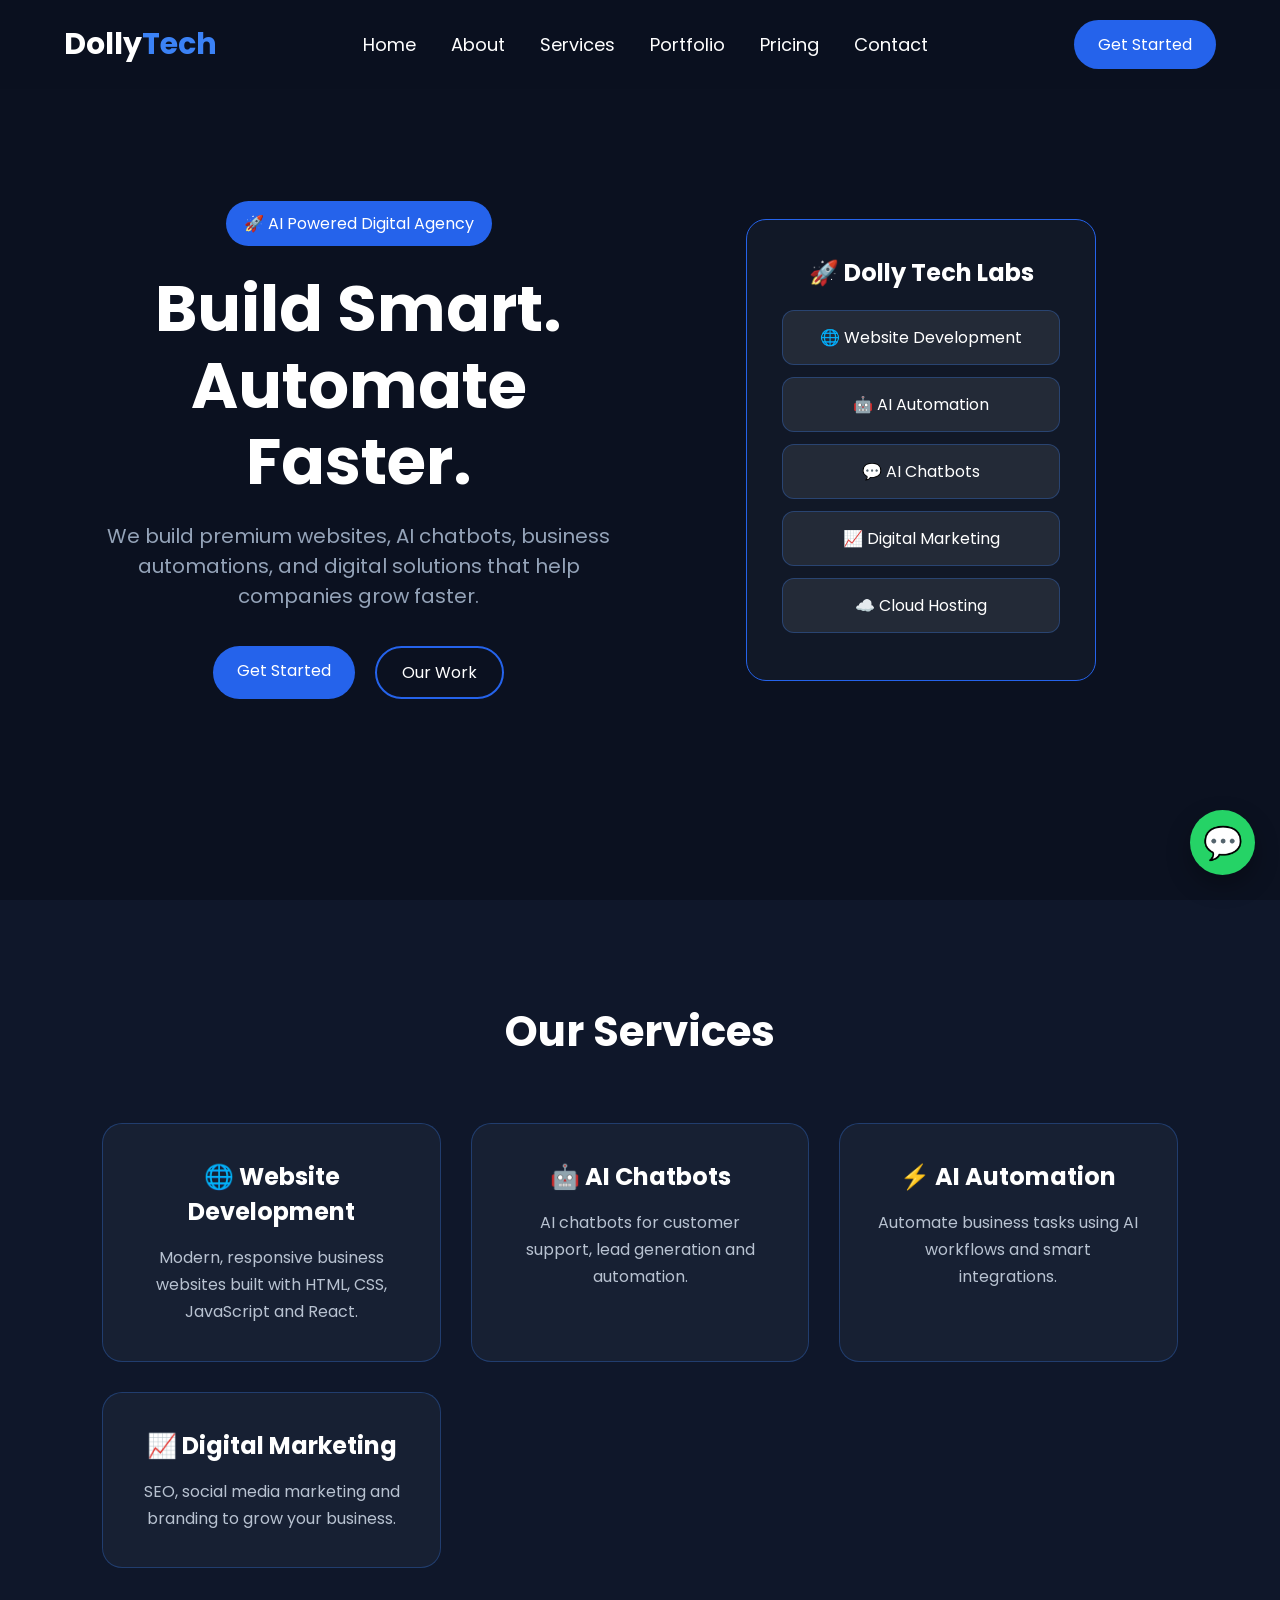
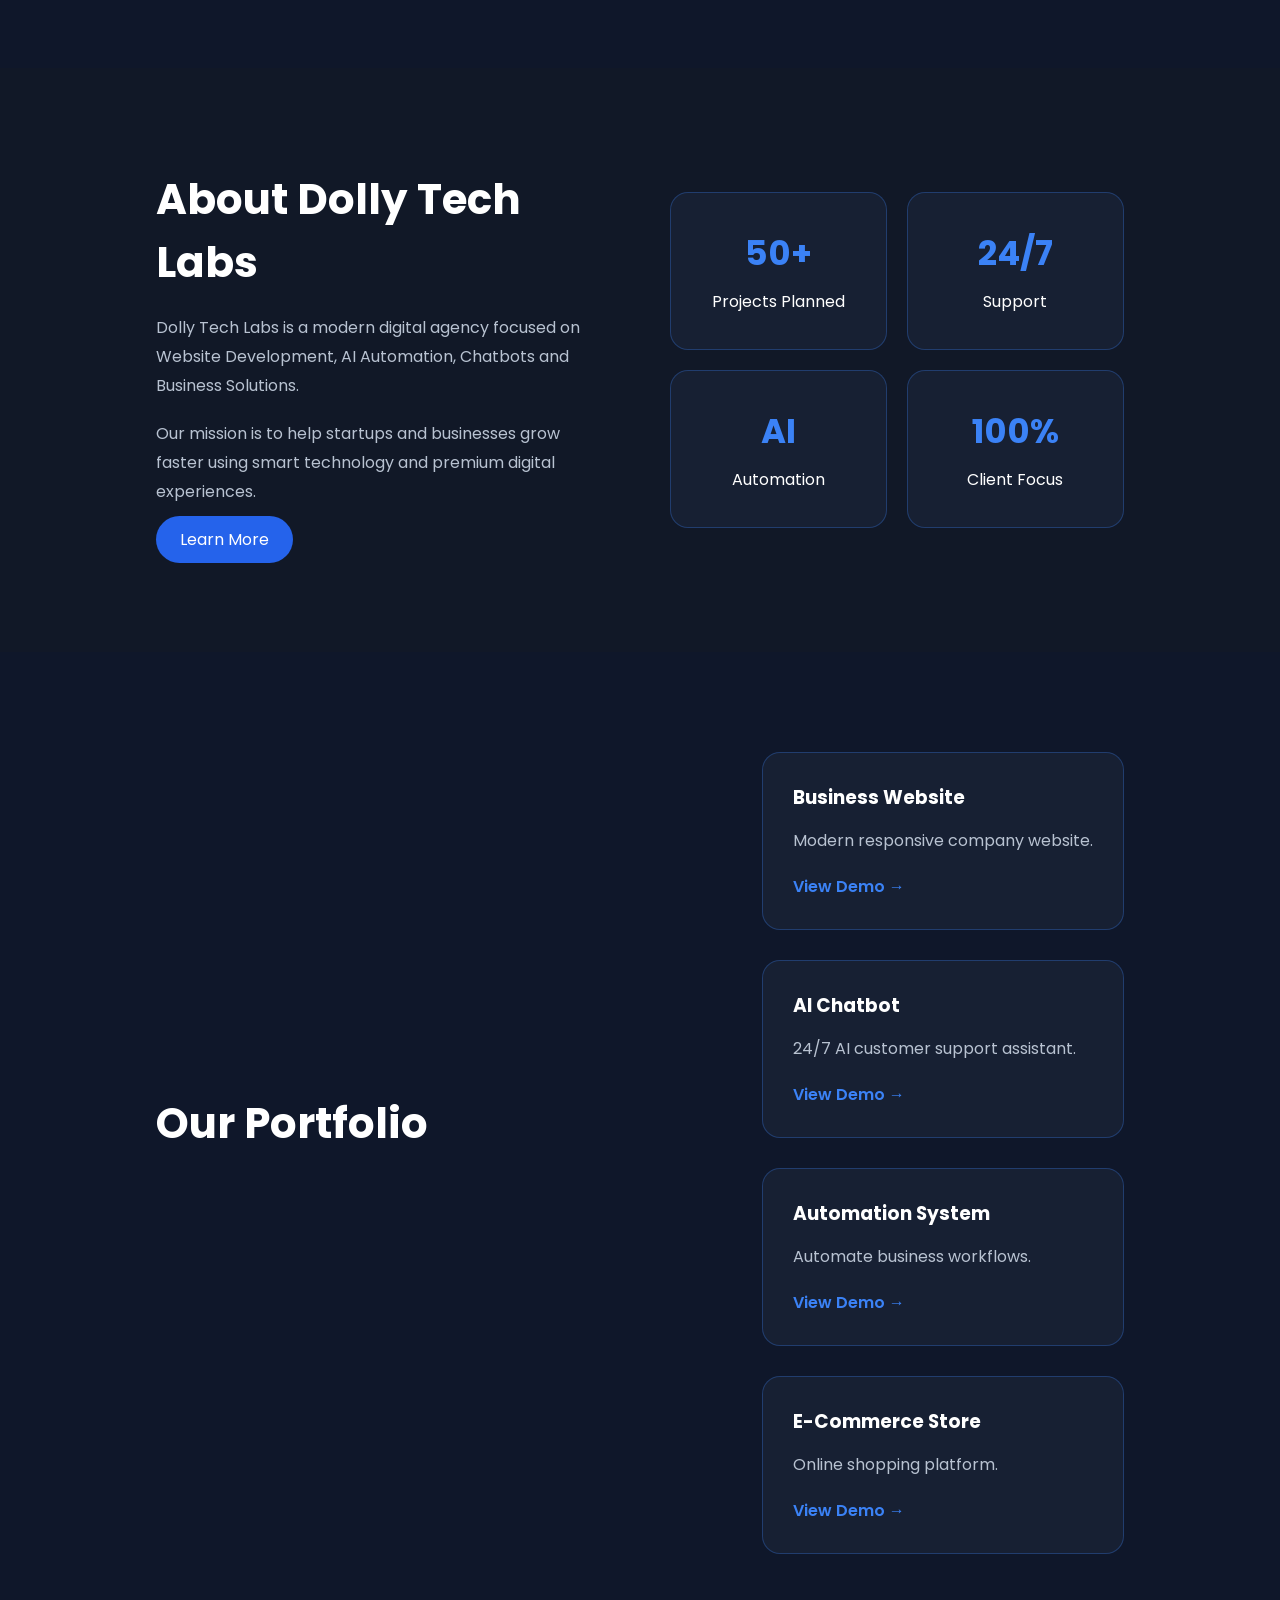
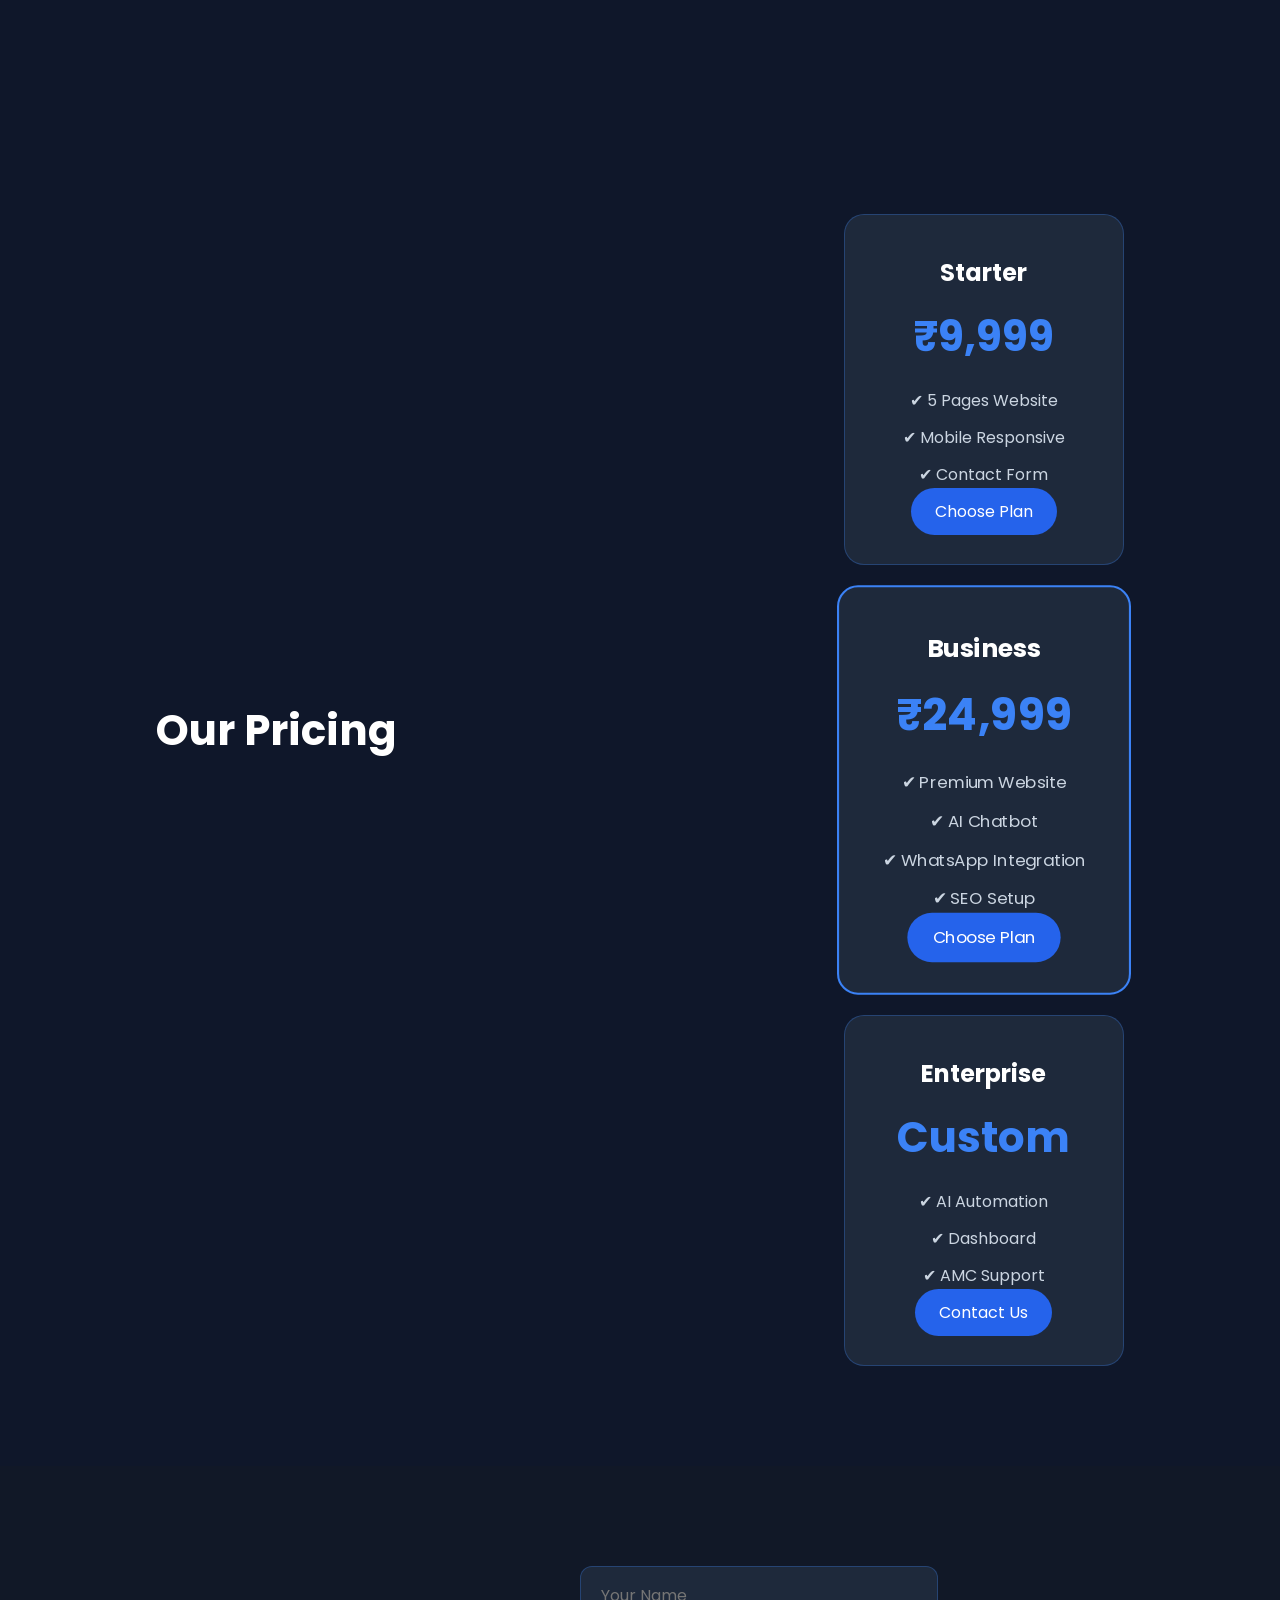
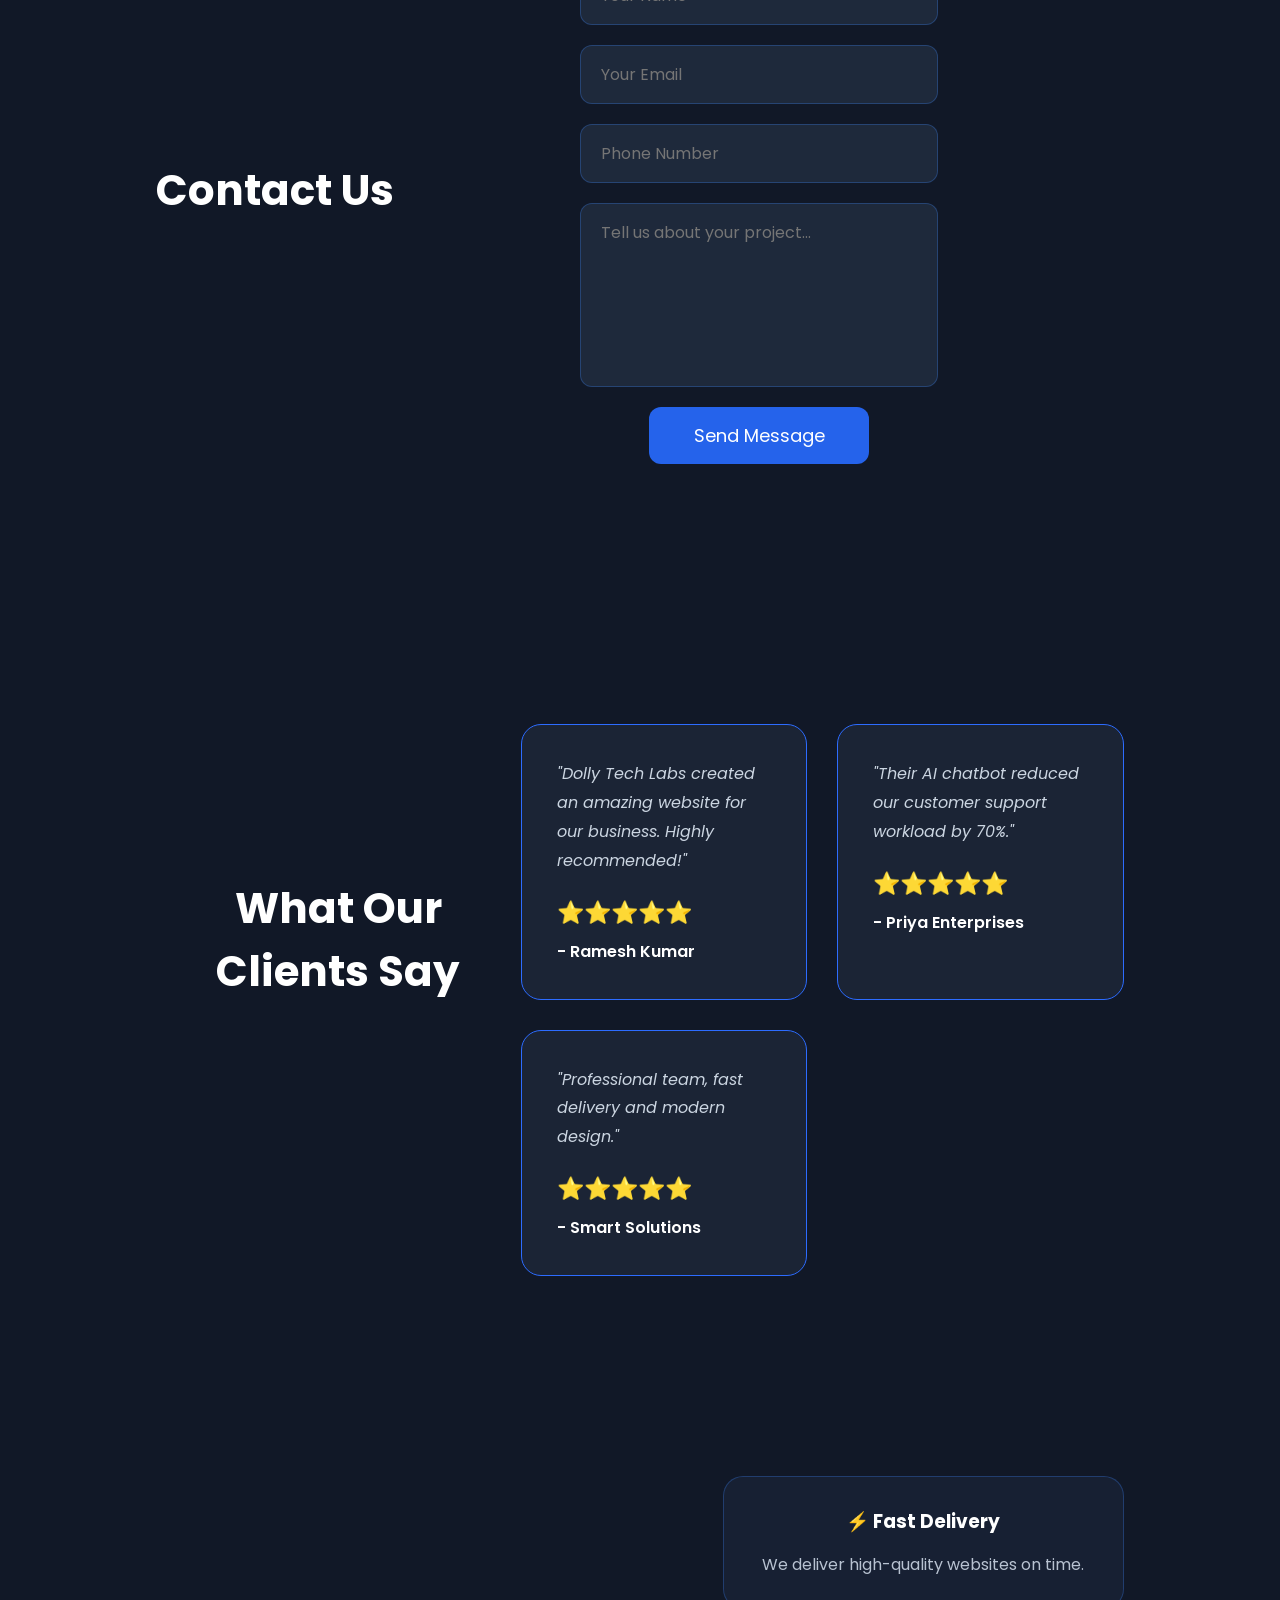
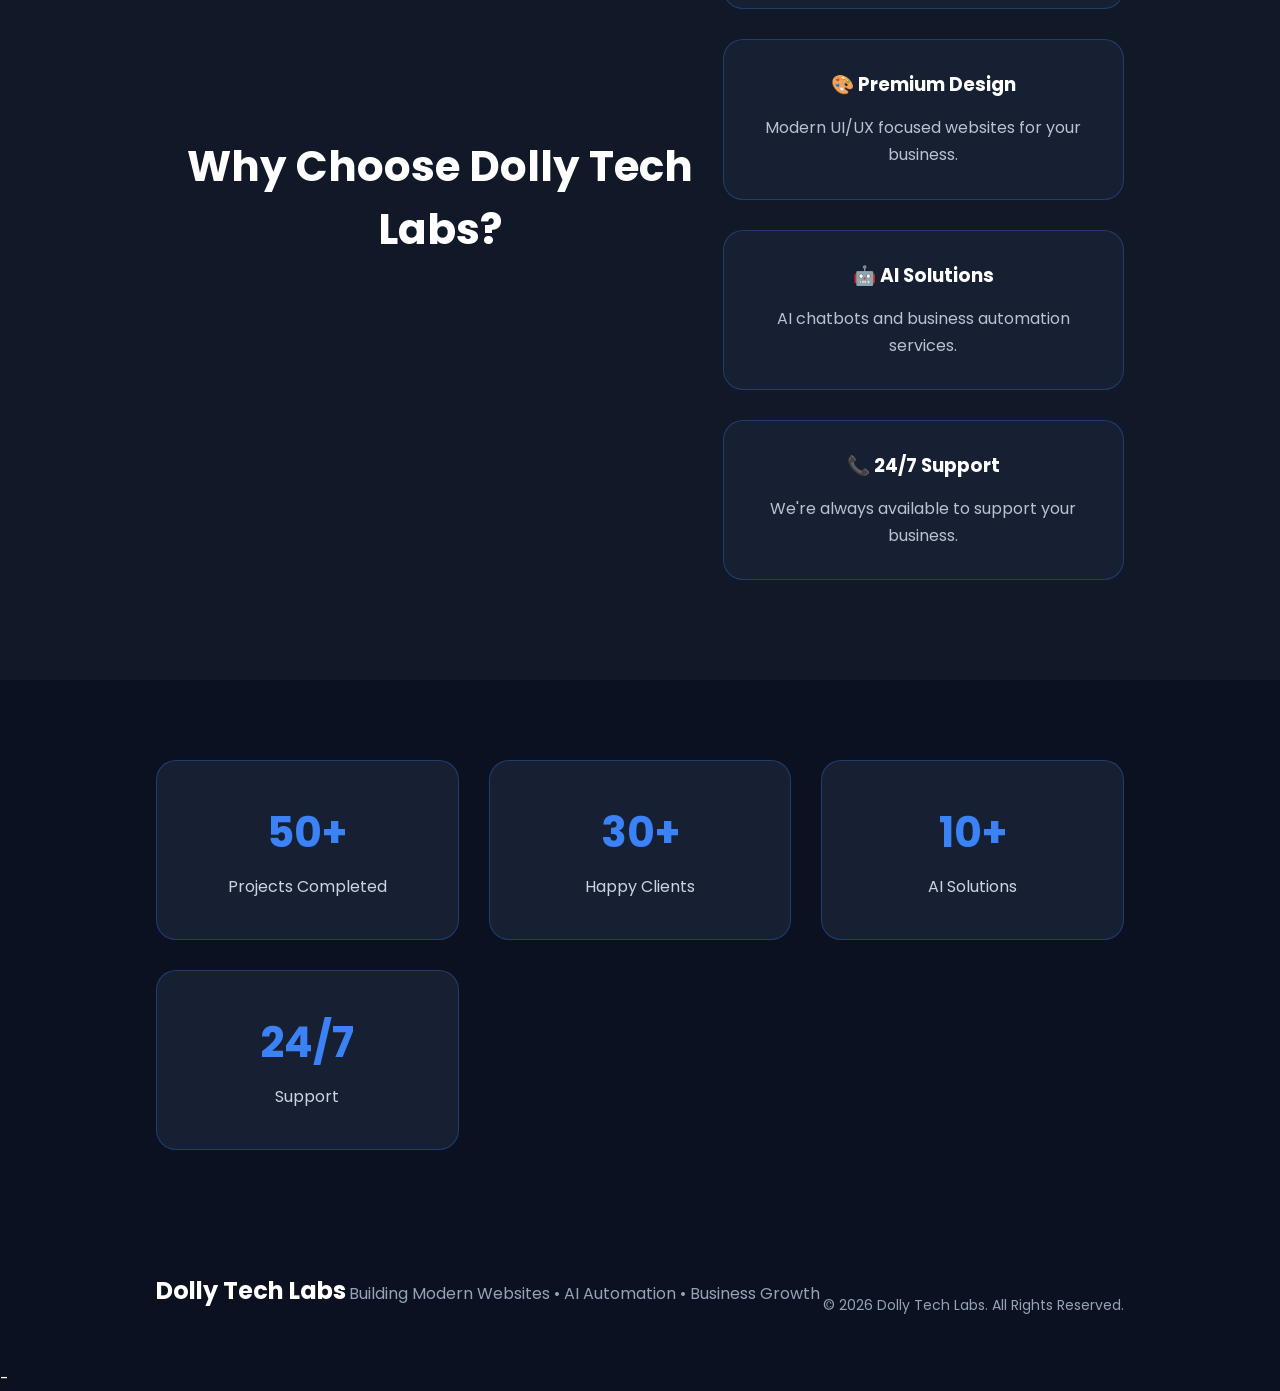
==== index.html @ b0adaec0 "First Dolly Tech Labs Website" ====
<!DOCTYPE html>
<html lang="en">

<head>
    <meta charset="UTF-8">
    <meta name="viewport" content="width=device-width, initial-scale=1.0">

    <title>Dolly Tech Labs</title>

    <!-- CSS -->
    <link rel="stylesheet" href="style.css">

    <!-- Google Font -->
   <link rel="stylesheet" href="https://unpkg.com/aos@2.3.4/dist/aos.css">
    <link href="https://fonts.googleapis.com/css2?family=Poppins:wght@300;400;500;600;700&display=swap" rel="stylesheet">
</head>

<body>
    <div class="background-animation">
    <span></span>
    <span></span>
    <span></span>
    <span></span>
    <span></span>
</div>

</div>
    <!-- Navbar Start -->
   <header class="header">

    <div class="container">

        <div class="logo">
            <h2>Dolly<span>Tech</span></h2>
        </div>

        <nav>
            <ul class="nav-links">

<li><a href="#home">Home</a></li>

<li><a href="#about">About</a></li>

<li><a href="#services">Services</a></li>

<li><a href="#portfolio">Portfolio</a></li>
<li><a href="#pricing">Pricing</a></li>

<li><a href="#contact">Contact</a></li>

</ul>
            </ul>
            <div class="menu-toggle" id="menu-toggle">
    ☰
</div>
        </nav>

        <a href="#" class="btn">Get Started</a>

    </div>

</header>
   <section id="home" class="hero">

    <div class="hero-left">

        <span class="tag">🚀 AI Powered Digital Agency</span>

        <h1>
            Build Smart.<br>
            Automate Faster.
        </h1>

        <p>
            We build premium websites, AI chatbots, business automations,
            and digital solutions that help companies grow faster.
        </p>

        <div class="hero-buttons">
           <a href="#contact" class="btn">Get Started</a>
<a href="#portfolio" class="btn-outline">Our Work</a>
        </div>

    </div>

   <div class="hero-right">

    <div class="hero-card">

        <h2>🚀 Dolly Tech Labs</h2>

        <div class="feature">
            🌐 Website Development
        </div>

        <div class="feature">
            🤖 AI Automation
        </div>

        <div class="feature">
            💬 AI Chatbots
        </div>

        <div class="feature">
            📈 Digital Marketing
        </div>

        <div class="feature">
            ☁️ Cloud Hosting
        </div>

    </div>

</div>

    </div>

</section>
<section id="services" class="services">

    <h2 class="section-title">Our Services</h2>

    <div class="services-grid">

        <div class="service-card" data-aos="fade-up">
            <h3>🌐 Website Development</h3>
            <p>Modern, responsive business websites built with HTML, CSS, JavaScript and React.</p>
        </div>

        <div class="service-card" data-aos="zoom-in">

            <h3>🤖 AI Chatbots</h3>
            <p>AI chatbots for customer support, lead generation and automation.</p>
        </div>

        <div class="service-card" data-aos="fade-right">           <h3>⚡ AI Automation</h3>
            <p>Automate business tasks using AI workflows and smart integrations.</p>
        </div>

        <div class="service-card" data-aos="fade-left">
            <h3>📈 Digital Marketing</h3>
            <p>SEO, social media marketing and branding to grow your business.</p>
        </div>

    </div>

</section>
<!-- ================= ABOUT ================= -->

<section id="about" class="about">

    <div class="container about-container">

        <div class="about-left">
            <h2>About Dolly Tech Labs</h2>

            <p>
                Dolly Tech Labs is a modern digital agency focused on Website
                Development, AI Automation, Chatbots and Business Solutions.
            </p>

            <p>
                Our mission is to help startups and businesses grow faster using
                smart technology and premium digital experiences.
            </p>

            <a href="#" class="btn">Learn More</a>
        </div>

        <div class="about-right">

            <div class="about-box">
                <h3>50+</h3>
                <p>Projects Planned</p>
            </div>

            <div class="about-box">
                <h3>24/7</h3>
                <p>Support</p>
            </div>

            <div class="about-box">
                <h3>AI</h3>
                <p>Automation</p>
            </div>

            <div class="about-box">
                <h3>100%</h3>
                <p>Client Focus</p>
            </div>

        </div>

    </div>

</section>
<!-- ================= PORTFOLIO ================= -->

<section id="portfolio" class="portfolio">

    <div class="container">

        <h2 class="section-title">Our Portfolio</h2>

        <div class="portfolio-grid">

            <div class="project-card">
                <h3>Business Website</h3>
                <p>Modern responsive company website.</p>
                <a href="#">View Demo →</a>
            </div>

            <div class="project-card">
                <h3>AI Chatbot</h3>
                <p>24/7 AI customer support assistant.</p>
                <a href="#">View Demo →</a>
            </div>

            <div class="project-card">
                <h3>Automation System</h3>
                <p>Automate business workflows.</p>
                <a href="#">View Demo →</a>
            </div>

            <div class="project-card">
                <h3>E-Commerce Store</h3>
                <p>Online shopping platform.</p>
                <a href="#">View Demo →</a>
            </div>

        </div>

    </div>

</section>
<!-- ================= PRICING ================= -->

<section id="pricing" class="pricing">

    <div class="container">

        <h2 class="section-title">Our Pricing</h2>

        <div class="pricing-grid">

            <div class="price-card">
                <h3>Starter</h3>
                <h2>₹9,999</h2>

                <p>✔ 5 Pages Website</p>
                <p>✔ Mobile Responsive</p>
                <p>✔ Contact Form</p>

                <a href="#contact" class="btn">Choose Plan</a>
            </div>

            <div class="price-card featured">
                <h3>Business</h3>
                <h2>₹24,999</h2>

                <p>✔ Premium Website</p>
                <p>✔ AI Chatbot</p>
                <p>✔ WhatsApp Integration</p>
                <p>✔ SEO Setup</p>

                <a href="#contact" class="btn">Choose Plan</a>
            </div>

            <div class="price-card">
                <h3>Enterprise</h3>
                <h2>Custom</h2>

                <p>✔ AI Automation</p>
                <p>✔ Dashboard</p>
                <p>✔ AMC Support</p>

                <a href="#contact" class="btn">Contact Us</a>
            </div>

        </div>

    </div>

</section>
<!-- ================= CONTACT ================= -->
 <section id="contact" class="contact">

    <div class="container">

        <h2 class="section-title">Contact Us  </h2>
       
<form action="https://formsubmit.co/dollytechlabs@gmail.com" method="POST">

    <input type="text" name="name" placeholder="Your Name" required>

    <input type="email" name="email" placeholder="Your Email" required>

    <input type="text" name="phone" placeholder="Phone Number">

    <textarea
        name="message"
        rows="6"
        placeholder="Tell us about your project..."
        required></textarea>

    <button type="submit" class="btn">
        Send Message
    </button>

</form>
    </div>
    </section>


   

    
    <!-- ================= TESTIMONIALS ================= -->
<!-- ================= TESTIMONIALS ================= -->

<section id="testimonials" class="testimonials">

    <div class="container">

        <h2 class="section-title">What Our Clients Say</h2>

        <div class="testimonial-grid">

            <div class="testimonial-card">
                <p>"Dolly Tech Labs created an amazing website for our business. Highly recommended!"</p>
                <h4>⭐⭐⭐⭐⭐</h4>
                <span>- Ramesh Kumar</span>
            </div>

            <div class="testimonial-card">
                <p>"Their AI chatbot reduced our customer support workload by 70%."</p>
                <h4>⭐⭐⭐⭐⭐</h4>
                <span>- Priya Enterprises</span>
            </div>

            <div class="testimonial-card">
                <p>"Professional team, fast delivery and modern design."</p>
                <h4>⭐⭐⭐⭐⭐</h4>
                <span>- Smart Solutions</span>
            </div>

        </div>

    </div>

</section>
<!-- ================= WHY CHOOSE US ================= -->

<section class="why-us">

    <div class="container">

        <h2 class="section-title">Why Choose Dolly Tech Labs?</h2>

        <div class="why-grid">

            <div class="why-card">
                <h3>⚡ Fast Delivery</h3>
                <p>We deliver high-quality websites on time.</p>
            </div>

            <div class="why-card">
                <h3>🎨 Premium Design</h3>
                <p>Modern UI/UX focused websites for your business.</p>
            </div>

            <div class="why-card">
                <h3>🤖 AI Solutions</h3>
                <p>AI chatbots and business automation services.</p>
            </div>

            <div class="why-card">
                <h3>📞 24/7 Support</h3>
                <p>We're always available to support your business.</p>
            </div>

        </div>

    </div>

</section>
<!-- ================= STATS ================= -->

<section class="stats">

    <div class="container stats-grid">

        <div class="stat-card">
            <h2>50+</h2>
            <p>Projects Completed</p>
        </div>

        <div class="stat-card">
            <h2>30+</h2>
            <p>Happy Clients</p>
        </div>

        <div class="stat-card">
            <h2>10+</h2>
            <p>AI Solutions</p>
        </div>

        <div class="stat-card">
            <h2>24/7</h2>
            <p>Support</p>
        </div>

    </div>

</section>
<footer class="footer">

    <div class="container">

        <h2>Dolly Tech Labs</h2>

        <p>
            Building Modern Websites • AI Automation • Business Growth
        </p>

        <p class="copyright">
            © 2026 Dolly Tech Labs. All Rights Reserved.
        </p>

    </div>

</footer>
 <!-- JavaScript -->
     <script src="https://unpkg.com/aos@2.3.4/dist/aos.js"></script>

<script>
AOS.init({
    duration: 1000,
    once: true
});
</script>

<script src="script.js"></script>
<a href="https://wa.me/9100285341" class="whatsapp" id="chatBtn">💬</a>
    
</a>
<!-- AI Chat Widget -->

<div class="chat-widget">

    <div class="chat-header">
    <span>🤖 Dolly AI Assistant</span>
    <span class="close-chat" id="closechat">&times;</span>
</div>

    <div class="chat-body">
        <p>👋 Welcome to Dolly Tech Labs!</p>
        <p>How can I help you today?</p>

        <button>Website Development</button>
        <button>AI Automation</button>
        <button>AI Chatbots</button>
        <button>Contact Us</button>
    </div>

</div>-

</body>

</html>
---- style.css ----
html{
    scroll-behavior:smooth;
}
.nav-links{
    display:flex;
    list-style:none;
    gap:35px;
    align-items:center;
}
*{
    margin:0;
    padding:0;
    box-sizing:border-box;
    font-family:'Poppins',sans-serif;
}
/* Hero Section */


.hero{
    height:100vh;
    display:flex;
    justify-content:center;
    align-items:center;
    text-align:center;
    padding:0 20px;
    background:linear-gradient(135deg,#0B1120,#111827);
}

.hero-content{
    max-width:800px;
}

.hero h1{
    font-size:60px;
    margin-bottom:20px;
    line-height:1.2;
}

.hero p{
    color:#94A3B8;
    font-size:20px;
    margin-bottom:35px;
}

.hero-buttons{
    display:flex;
    justify-content:center;
    gap:20px;
    flex-wrap:wrap;
}

.btn-outline{
    padding:12px 25px;
    border:2px solid #2563EB;
    border-radius:30px;
    color:white;
    text-decoration:none;
    transition:.3s;
}

.btn-outline:hover{
    background:#2563EB;
}
.hero h1{
    color: white;
    font-size: 60px;
    font-weight: 700;
    line-height: 1.2;
    margin-bottom: 20px;
}
body{
    background:#0B1120;
    color:white;
}
.hero{
    min-height:100vh;
    display:flex;
    justify-content:space-between;
    align-items:center;
    padding:120px 8%;
    background:#0B1120;
    gap:50px;
}

.hero-left{
    flex:1;
}

.hero-right{
    flex:1;
    display:flex;
    justify-content:center;
}

.tag{
    display:inline-block;
    background:#2563EB;
    padding:10px 18px;
    border-radius:30px;
    margin-bottom:25px;
}

.hero h1{
    color:white;
    font-size:64px;
    line-height:1.2;
    margin-bottom:20px;
}

.hero p{
    color:#94A3B8;
    font-size:20px;
    margin-bottom:35px;
}

.hero-card{
    width:350px;
    background:#111827;
    border:1px solid #2563EB;
    border-radius:20px;
    padding:35px;
}

.hero-card h2{
    color:white;
    margin-bottom:20px;
}

.hero-card p{
    color:#cbd5e1;
    margin:12px 0;
}
/* Header */

.header{
    position: fixed;
    top: 0;
    left: 0;
    width: 100%;
    background: rgba(11,17,32,0.9);
    backdrop-filter: blur(15px);
    padding: 20px 0;
    z-index: 1000;
}

/* Container */

.container{
    width: 90%;
    max-width: 1200px;
    margin: auto;
    display: flex;
    justify-content: space-between;
    align-items: center;
}

/* Navigation */

.nav-links{
    display: flex;
    list-style: none;
    gap: 35px;
}

.nav-links li a{
    color: white;
    text-decoration: none;
    font-size: 18px;
    transition: 0.3s;
}

.nav-links li a:hover{
    color: #3B82F6;
}

.logo h2{
    color: white;
}

.btn{
    background: #2563EB;
    color: white;
    padding: 12px 24px;
    border-radius: 30px;
    text-decoration: none;
}
/*=========================
 NAVBAR
=========================*/

.header{
    position:fixed;
    top:0;
    left:0;
    width:100%;
    padding:20px 0;
    background:rgba(11,17,32,.85);
    backdrop-filter:blur(12px);
    z-index:999;
}

.container{
    width:90%;
    max-width:1200px;
    margin:auto;

    display:flex;
    justify-content:space-between;
    align-items:center;
}

.logo h2{
    color:#fff;
    font-size:30px;
}

.logo span{
    color:#3B82F6;
}

nav{
    flex:1;
    display:flex;
    justify-content:center;
}

.nav-links{
    display:flex;
    gap:35px;
    list-style:none;
}

.nav-links a{
    color:white;
    text-decoration:none;
    font-size:18px;
    transition:.3s;
}

.nav-links a:hover{
    color:#3B82F6;
}

.btn{
    padding:12px 24px;
    background:#2563EB;
    color:white;
    text-decoration:none;
    border-radius:30px;
    transition:.3s;
}

.btn:hover{
    background:#1D4ED8;
}
.services{
    padding:100px 8%;
    background:#0b1120;
}

.section-title{
    text-align:center;
    font-size:45px;
    color:white;
    margin-bottom:60px;
}

.services-grid{
    display:grid;
    grid-template-columns:repeat(auto-fit,minmax(260px,1fr));
    gap:30px;
}

.service-card{
    background:#111827;
    padding:35px;
    border-radius:20px;
    border:1px solid rgba(255,255,255,.08);
    transition:.4s;
}

.service-card:hover{
    transform:translateY(-10px);
    border-color:#2563eb;
    box-shadow:0 20px 50px rgba(37,99,235,.35);
}

.service-card h3{
    color:white;
    font-size:25px;
    margin-bottom:18px;
}

.service-card p{
    color:#cbd5e1;
    line-height:1.8;
}
/* ===========================
   SERVICES SECTION
=========================== */

.services{
    padding:100px 8%;
    background:#0f172a;
}

.section-title{
    text-align:center;
    font-size:42px;
    color:#fff;
    margin-bottom:60px;
}

.services-grid{
    display:grid;
    grid-template-columns:repeat(auto-fit,minmax(250px,1fr));
    gap:30px;
}

.service-card{
    background:#172033;
    padding:35px;
    border-radius:20px;
    border:1px solid rgba(59,130,246,.3);
    transition:.4s;
    text-align:center;
}

.service-card:hover{
    transform:translateY(-10px);
    border-color:#3b82f6;
    box-shadow:0 20px 40px rgba(59,130,246,.25);
}

.service-card h3{
    color:#fff;
    font-size:24px;
    margin-bottom:15px;
}

.service-card p{
    color:#b8c2d1;
    line-height:1.7;
}
/* ================= ABOUT ================= */

.about{
    padding:100px 8%;
    background:#111827;
}

.about-container{
    display:grid;
    grid-template-columns:1fr 1fr;
    gap:60px;
    align-items:center;
}

.about-left h2{
    color:#fff;
    font-size:42px;
    margin-bottom:20px;
}

.about-left p{
    color:#b8c2d1;
    line-height:1.8;
    margin-bottom:20px;
}

.about-right{
    display:grid;
    grid-template-columns:repeat(2,1fr);
    gap:20px;
}

.about-box{
    background:#172033;
    border:1px solid rgba(59,130,246,.3);
    border-radius:18px;
    padding:35px;
    text-align:center;
    transition:.3s;
}

.about-box:hover{
    transform:translateY(-8px);
    box-shadow:0 15px 30px rgba(59,130,246,.25);
}

.about-box h3{
    color:#3b82f6;
    font-size:34px;
    margin-bottom:10px;
}

.about-box p{
    color:#fff;
}
/* ================= PORTFOLIO ================= */

.portfolio{
    padding:100px 8%;
    background:#0f172a;
}

.portfolio-grid{
    display:grid;
    grid-template-columns:repeat(auto-fit,minmax(280px,1fr));
    gap:30px;
}

.project-card{
    background:#172033;
    padding:30px;
    border-radius:18px;
    border:1px solid rgba(59,130,246,.3);
    transition:.3s;
}

.project-card:hover{
    transform:translateY(-10px);
    box-shadow:0 15px 35px rgba(59,130,246,.25);
}

.project-card h3{
    color:#fff;
    margin-bottom:15px;
}

.project-card p{
    color:#b8c2d1;
    margin-bottom:20px;
    line-height:1.7;
}

.project-card a{
    color:#3b82f6;
    text-decoration:none;
    font-weight:600;
}
/* ================= CONTACT ================= */

.contact{
    padding:100px 8%;
    background:#111827;
    text-align:center;
}

.contact-subtitle{
    color:#b8c2d1;
    margin-bottom:40px;
}

.contact-form{
    max-width:700px;
    margin:auto;
}

.contact-form input,
.contact-form textarea{
    width:100%;
    padding:18px;
    margin-bottom:20px;
    background:#172033;
    border:1px solid rgba(59,130,246,.3);
    border-radius:12px;
    color:#fff;
    font-size:16px;
}

.contact-form input:focus,
.contact-form textarea:focus{
    outline:none;
    border-color:#3b82f6;
}

.contact-form button{
    width:100%;
}
/* ================= FOOTER ================= */

.footer{
    background:#0b1120;
    padding:40px 8%;
    text-align:center;
}

.footer h2{
    color:#fff;
    margin-bottom:15px;
}

.footer p{
    color:#94a3b8;
    margin-bottom:10px;
}

.copyright{
    margin-top:25px;
    font-size:14px;
}
/* ================= TESTIMONIALS ================= */

.testimonials{
    padding:100px 8%;
    background:#0f172a;
}

.testimonial-grid{
    display:grid;
    grid-template-columns:repeat(auto-fit,minmax(300px,1fr));
    gap:30px;
}

.testimonial-card{
    background:#172033;
    padding:30px;
    border-radius:20px;
    border:1px solid rgba(59,130,246,.3);
    transition:.3s;
}

.testimonial-card:hover{
    transform:translateY(-8px);
    box-shadow:0 15px 35px rgba(59,130,246,.25);
}

.testimonial-card p{
    color:#cbd5e1;
    line-height:1.8;
    margin-bottom:20px;
    font-style:italic;
}

.testimonial-card h4{
    color:#3b82f6;
}
/* ================= WHY CHOOSE US ================= */

.why-us{
    padding:100px 8%;
    background:#111827;
}

.why-grid{
    display:grid;
    grid-template-columns:repeat(auto-fit,minmax(250px,1fr));
    gap:30px;
}

.why-card{
    background:#172033;
    padding:30px;
    border-radius:20px;
    border:1px solid rgba(59,130,246,.3);
    text-align:center;
    transition:.3s;
}

.why-card:hover{
    transform:translateY(-10px);
    box-shadow:0 15px 35px rgba(59,130,246,.25);
}

.why-card h3{
    color:#fff;
    margin-bottom:15px;
}

.why-card p{
    color:#b8c2d1;
    line-height:1.7;
}
/* ================= STATS ================= */

.stats{
    padding:80px 8%;
    background:#0b1120;
}

.stats-grid{
    display:grid;
    grid-template-columns:repeat(auto-fit,minmax(220px,1fr));
    gap:30px;
}

.stat-card{
    background:#172033;
    border:1px solid rgba(59,130,246,.3);
    border-radius:20px;
    text-align:center;
    padding:40px 20px;
    transition:.3s;
}

.stat-card:hover{
    transform:translateY(-8px);
    box-shadow:0 15px 35px rgba(59,130,246,.25);
}

.stat-card h2{
    font-size:42px;
    color:#3b82f6;
    margin-bottom:10px;
}

.stat-card p{
    color:#cbd5e1;
}
/* ===== Mobile Menu ===== */

.menu-toggle{
    display:none;
    font-size:32px;
    color:#fff;
    cursor:pointer;
}

@media(max-width:768px){

    .menu-toggle{
        display:block;
    }

    .nav-links{
        display:none;
        position:absolute;
        top:80px;
        left:0;
        width:100%;
        background:#0b1120;
        flex-direction:column;
        text-align:center;
        padding:20px 0;
        gap:20px;
    }

    .nav-links.active{
        display:flex;
    }

}
/* ================= WHATSAPP BUTTON ================= */

.whatsapp{
    position:fixed;
    right:25px;
    bottom:25px;
    width:65px;
    height:65px;
    background:#25D366;
    color:#fff;
    border-radius:50%;
    display:flex;
    align-items:center;
    justify-content:center;
    font-size:32px;
    text-decoration:none;
    box-shadow:0 10px 25px rgba(0,0,0,.3);
    transition:.3s;
    z-index:999;
}

.whatsapp:hover{
    transform:scale(1.12);
}
/* ================= AI CHAT ================= */

.chat-widget{
    position:fixed;
    bottom:110px;
    right:25px;
    width:300px;
    background:#172033;
    border-radius:20px;
    overflow:hidden;
    box-shadow:0 15px 40px rgba(0,0,0,.4);
    border:1px solid rgba(59,130,246,.3);
    z-index:999;

    display: none;
}

.chat-header{
    background:#2563eb;
    color:#fff;
    padding:15px;
    text-align:center;
    font-weight:bold;
}

.chat-body{
    padding:20px;
}

.chat-body p{
    color:#ddd;
    margin-bottom:15px;
}

.chat-body button{
    width:100%;
    margin-bottom:10px;
    padding:12px;
    background:#2563eb;
    color:#fff;
    border:none;
    border-radius:10px;
    cursor:pointer;
    transition:.3s;
}

.chat-body button:hover{
    background:#1d4ed8;
}
/* ================= TESTIMONIALS ================= */

.testimonials{
    padding:100px 8%;
    background:#111827;
}

.testimonial-grid{
    display:grid;
    grid-template-columns:repeat(auto-fit,minmax(280px,1fr));
    gap:30px;
    margin-top:60px;
}

.testimonial-card{
    background:#1b2435;
    border:1px solid #2d6cff;
    border-radius:20px;
    padding:35px;
    transition:.4s;
}

.testimonial-card:hover{
    transform:translateY(-10px);
    box-shadow:0 15px 35px rgba(45,108,255,.35);
}

.testimonial-card p{
    color:#cbd5e1;
    line-height:1.8;
    margin-bottom:20px;
}

.testimonial-card h4{
    color:#ffd700;
    font-size:22px;
    margin-bottom:10px;
}

.testimonial-card span{
    color:#ffffff;
    font-weight:600;
}
/* ================= RESPONSIVE ================= */

@media (max-width: 992px) {

  .hero,
  .about-container,
  .portfolio-grid,
  .services-grid,
  .testimonial-grid {
    grid-template-columns: 1fr;
    text-align: center;
  }

  .hero-left,
  .hero-right {
    width: 100%;
  }

  .hero h1 {
    font-size: 52px;
  }

  .hero-buttons {
    justify-content: center;
  }

  .stats {
    grid-template-columns: repeat(2, 1fr);
  }
}

@media (max-width: 768px) {

  .container {
    width: 92%;
  }

  .nav-links {
    display: none;
  }

  .hero h1 {
    font-size: 42px;
  }

  .section-title {
    font-size: 36px;
  }

  .stats {
    grid-template-columns: 1fr;
  }

  .service-card,
  .project-card,
  .testimonial-card {
    width: 100%;
  }

  .chat-widget {
    width: 90%;
    right: 5%;
  }
}
/* ===== Hero Features ===== */

.feature{
    background:rgba(255,255,255,.08);
    border:1px solid rgba(59,130,246,.3);
    border-radius:12px;
    padding:14px 18px;
    margin:12px 0;
    color:#fff;
    transition:.3s;
}

.feature:hover{
    transform:translateX(8px);
    background:#2563eb;
}
/* ===== Hero Floating Animation ===== */

.hero-card{
    animation: float 4s ease-in-out infinite;
}

@keyframes float{
    0%{
        transform: translateY(0);
    }

    50%{
        transform: translateY(-15px);
    }

    100%{
        transform: translateY(0);
    }
}
/* ===== Background Animation ===== */

.background-animation{
    position:fixed;
    top:0;
    left:0;
    width:100%;
    height:100%;
    overflow:hidden;
    z-index:-1;
}

.background-animation span{
    position:absolute;
    display:block;
    width:20px;
    height:20px;
    background:rgba(59,130,246,0.15);
    border-radius:50%;
    animation:move 20s linear infinite;
}

.background-animation span:nth-child(1){
    left:10%;
    animation-duration:15s;
}

.background-animation span:nth-child(2){
    left:30%;
    animation-duration:20s;
}

.background-animation span:nth-child(3){
    left:50%;
    animation-duration:18s;
}

.background-animation span:nth-child(4){
    left:70%;
    animation-duration:22s;
}

.background-animation span:nth-child(5){
    left:90%;
    animation-duration:17s;
}

@keyframes move{
    0%{
        transform:translateY(100vh) scale(0);
    }

    100%{
        transform:translateY(-100vh) scale(1.5);
    }
}
/* ================= PRICING ================= */

.pricing{
    padding:100px 8%;
    background:#0f172a;
}

.pricing-grid{
    display:grid;
    grid-template-columns:repeat(auto-fit,minmax(280px,1fr));
    gap:30px;
    margin-top:60px;
}

.price-card{
    background:#1e293b;
    padding:40px 30px;
    border-radius:20px;
    text-align:center;
    border:1px solid rgba(59,130,246,.3);
    transition:.3s;
}

.price-card:hover{
    transform:translateY(-10px);
    box-shadow:0 15px 35px rgba(59,130,246,.35);
}

.price-card h3{
    color:#ffffff;
    font-size:24px;
    margin-bottom:15px;
}

.price-card h2{
    color:#3b82f6;
    font-size:42px;
    margin-bottom:20px;
}

.price-card p{
    color:#cbd5e1;
    margin:12px 0;
}

.featured{
    transform:scale(1.05);
    border:2px solid #3b82f6;
}

.featured:hover{
    transform:scale(1.08);
}
/* ================= CONTACT ================= */

.contact{
    padding:100px 8%;
    background:#111827;
}

.contact .section-title{
    text-align:center;
    margin-bottom:50px;
}

.contact form{
    max-width:700px;
    margin:auto;
    display:flex;
    flex-direction:column;
    gap:20px;
}

.contact input,
.contact textarea{
    width:100%;
    padding:16px 20px;
    border:none;
    outline:none;
    border-radius:12px;
    background:#1e293b;
    color:#fff;
    font-size:16px;
    border:1px solid rgba(59,130,246,.3);
    transition:0.3s;
}

.contact input:focus,
.contact textarea:focus{
    border-color:#3b82f6;
    box-shadow:0 0 15px rgba(59,130,246,.3);
}

.contact textarea{
    resize:none;
}

.contact button{
    width:220px;
    margin:auto;
    padding:15px;
    border:none;
    border-radius:12px;
    background:#2563eb;
    color:#fff;
    font-size:18px;
    cursor:pointer;
    transition:0.3s;
}

.contact button:hover{
    background:#1d4ed8;
    transform:translateY(-3px);
    box-shadow:0 10px 25px rgba(37,99,235,.35);
}
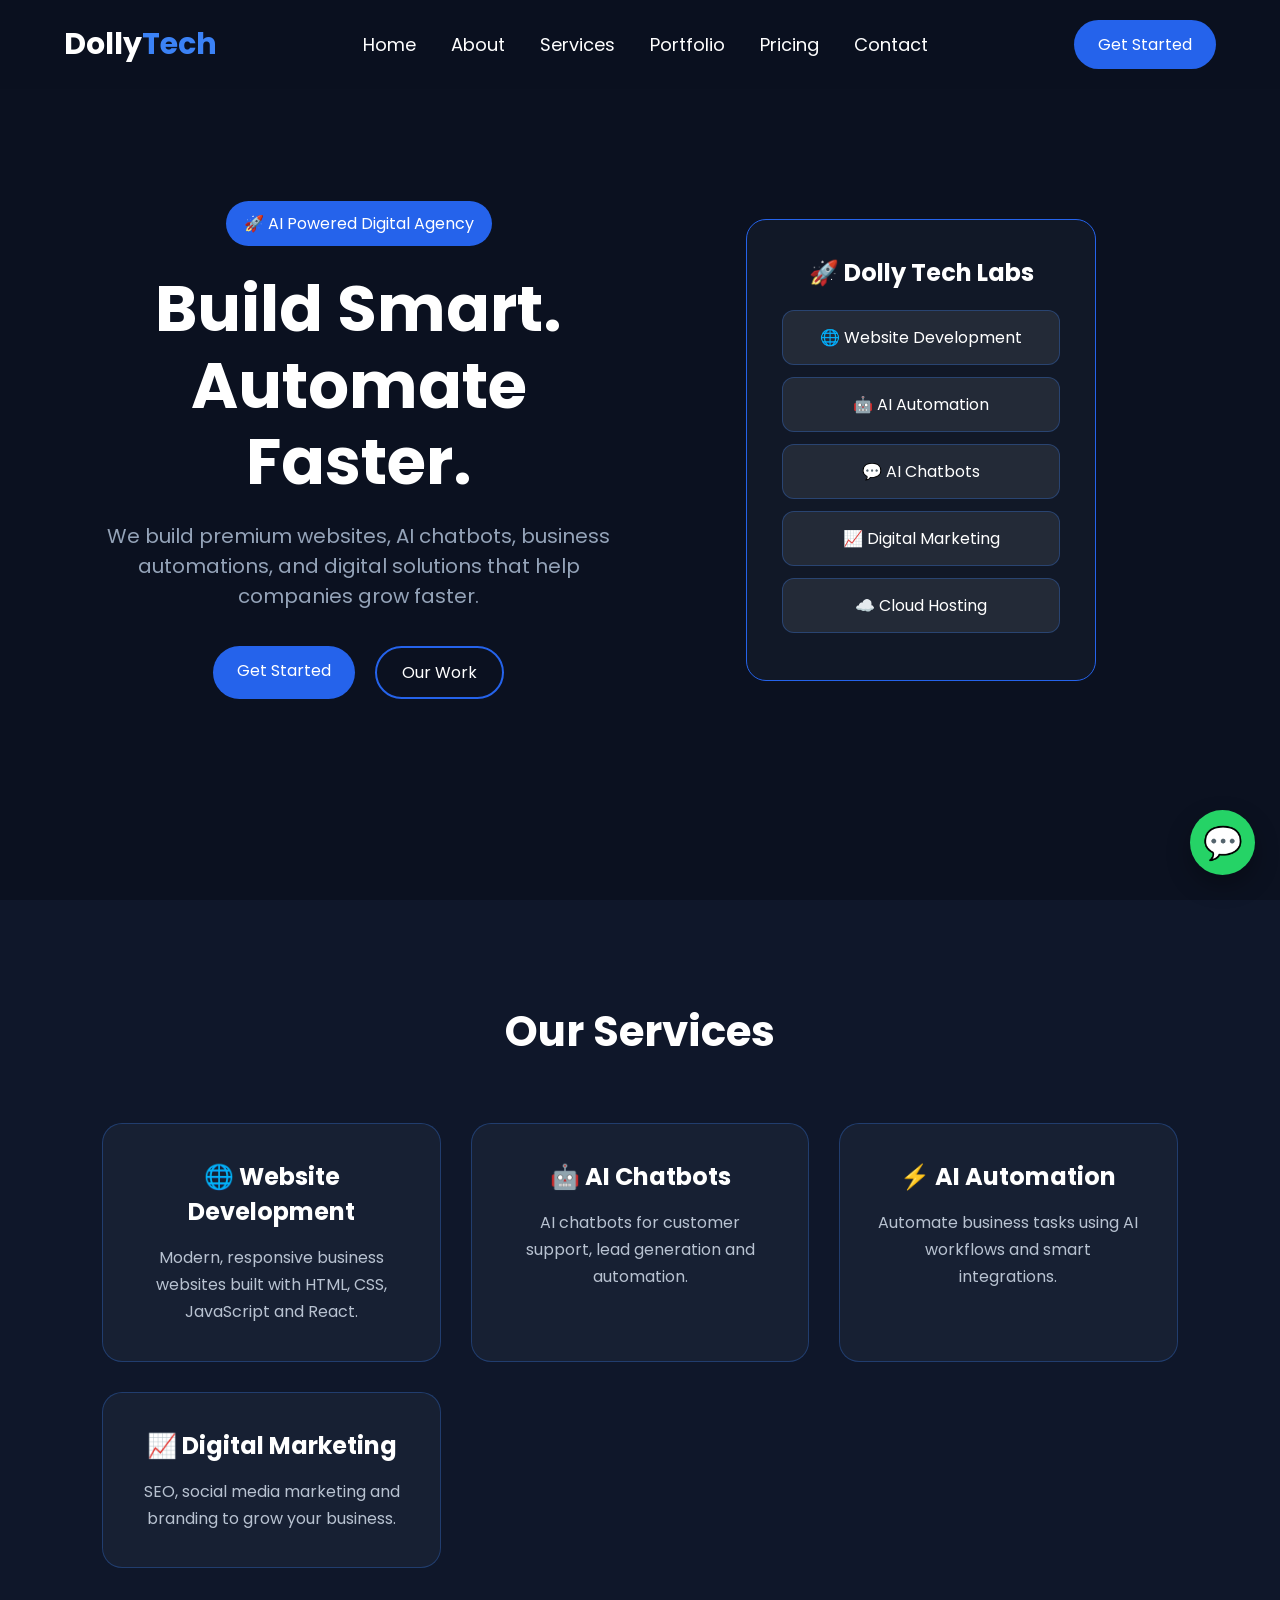
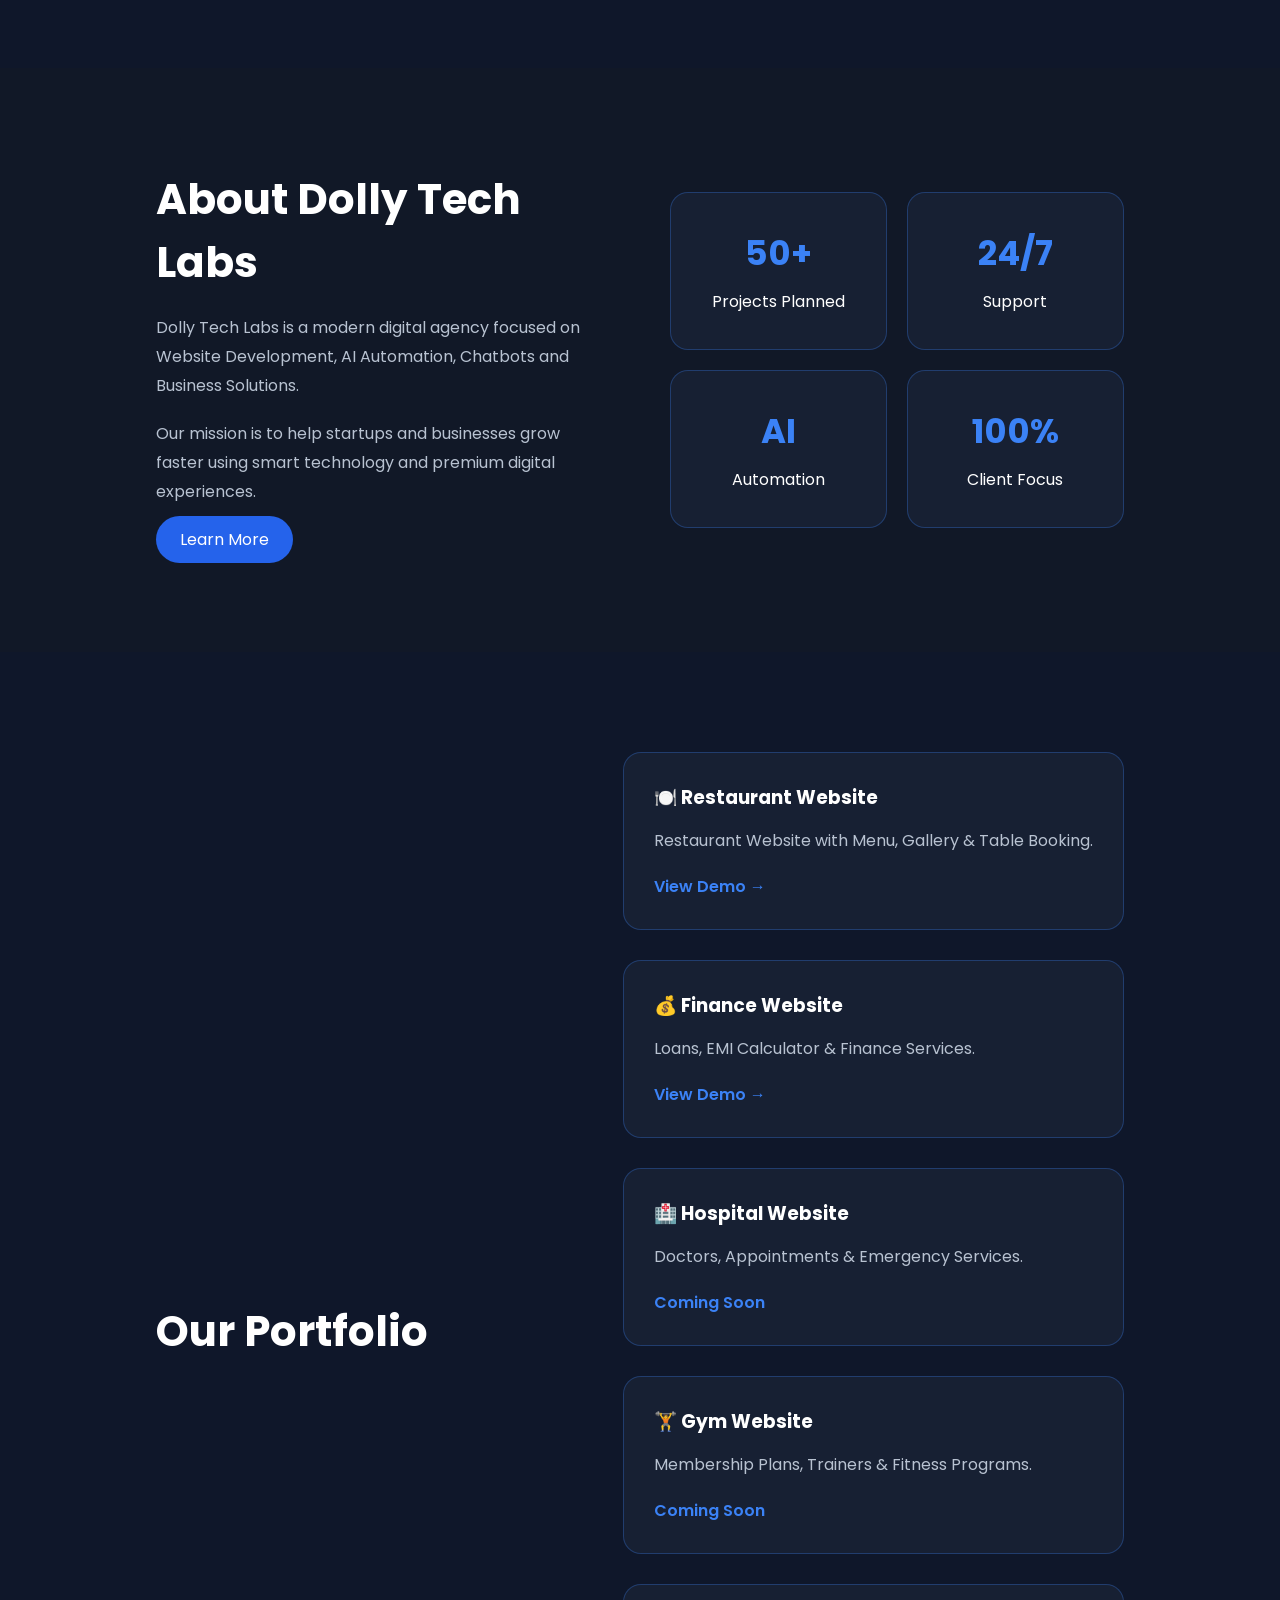
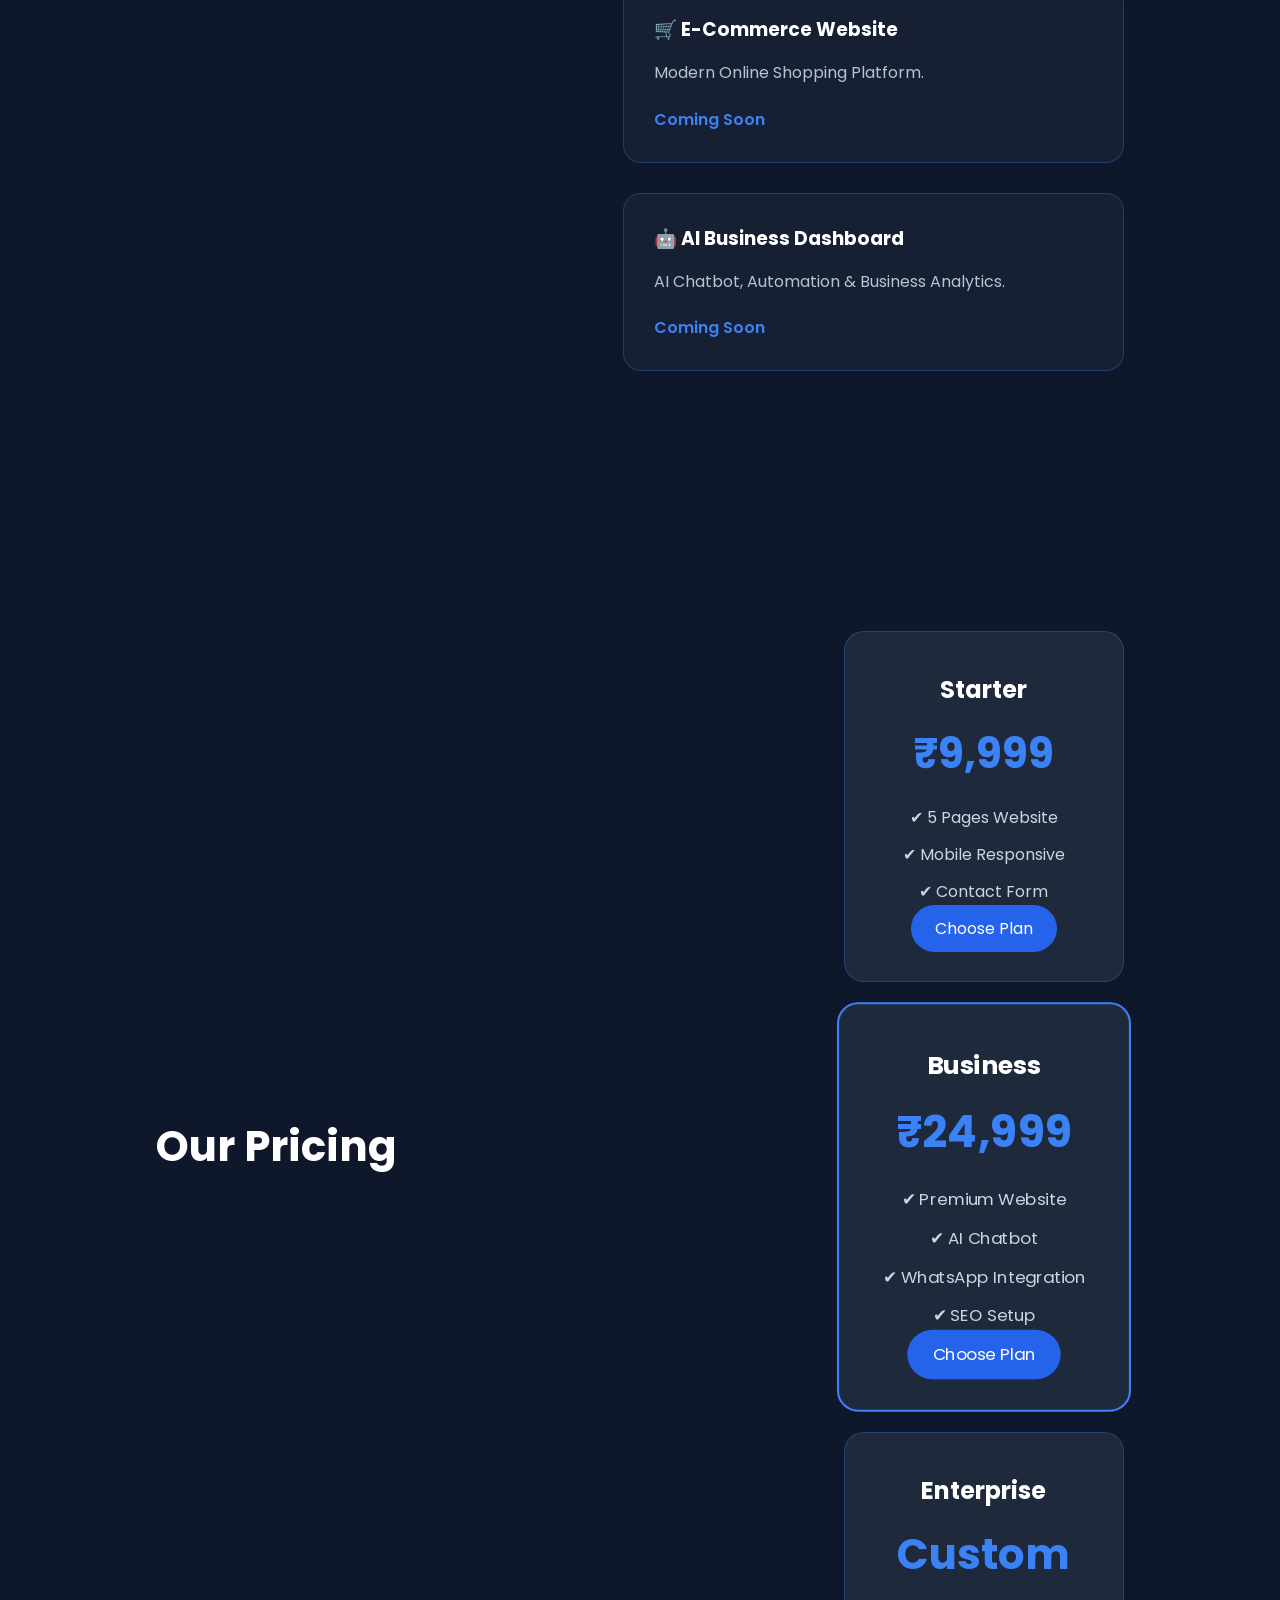
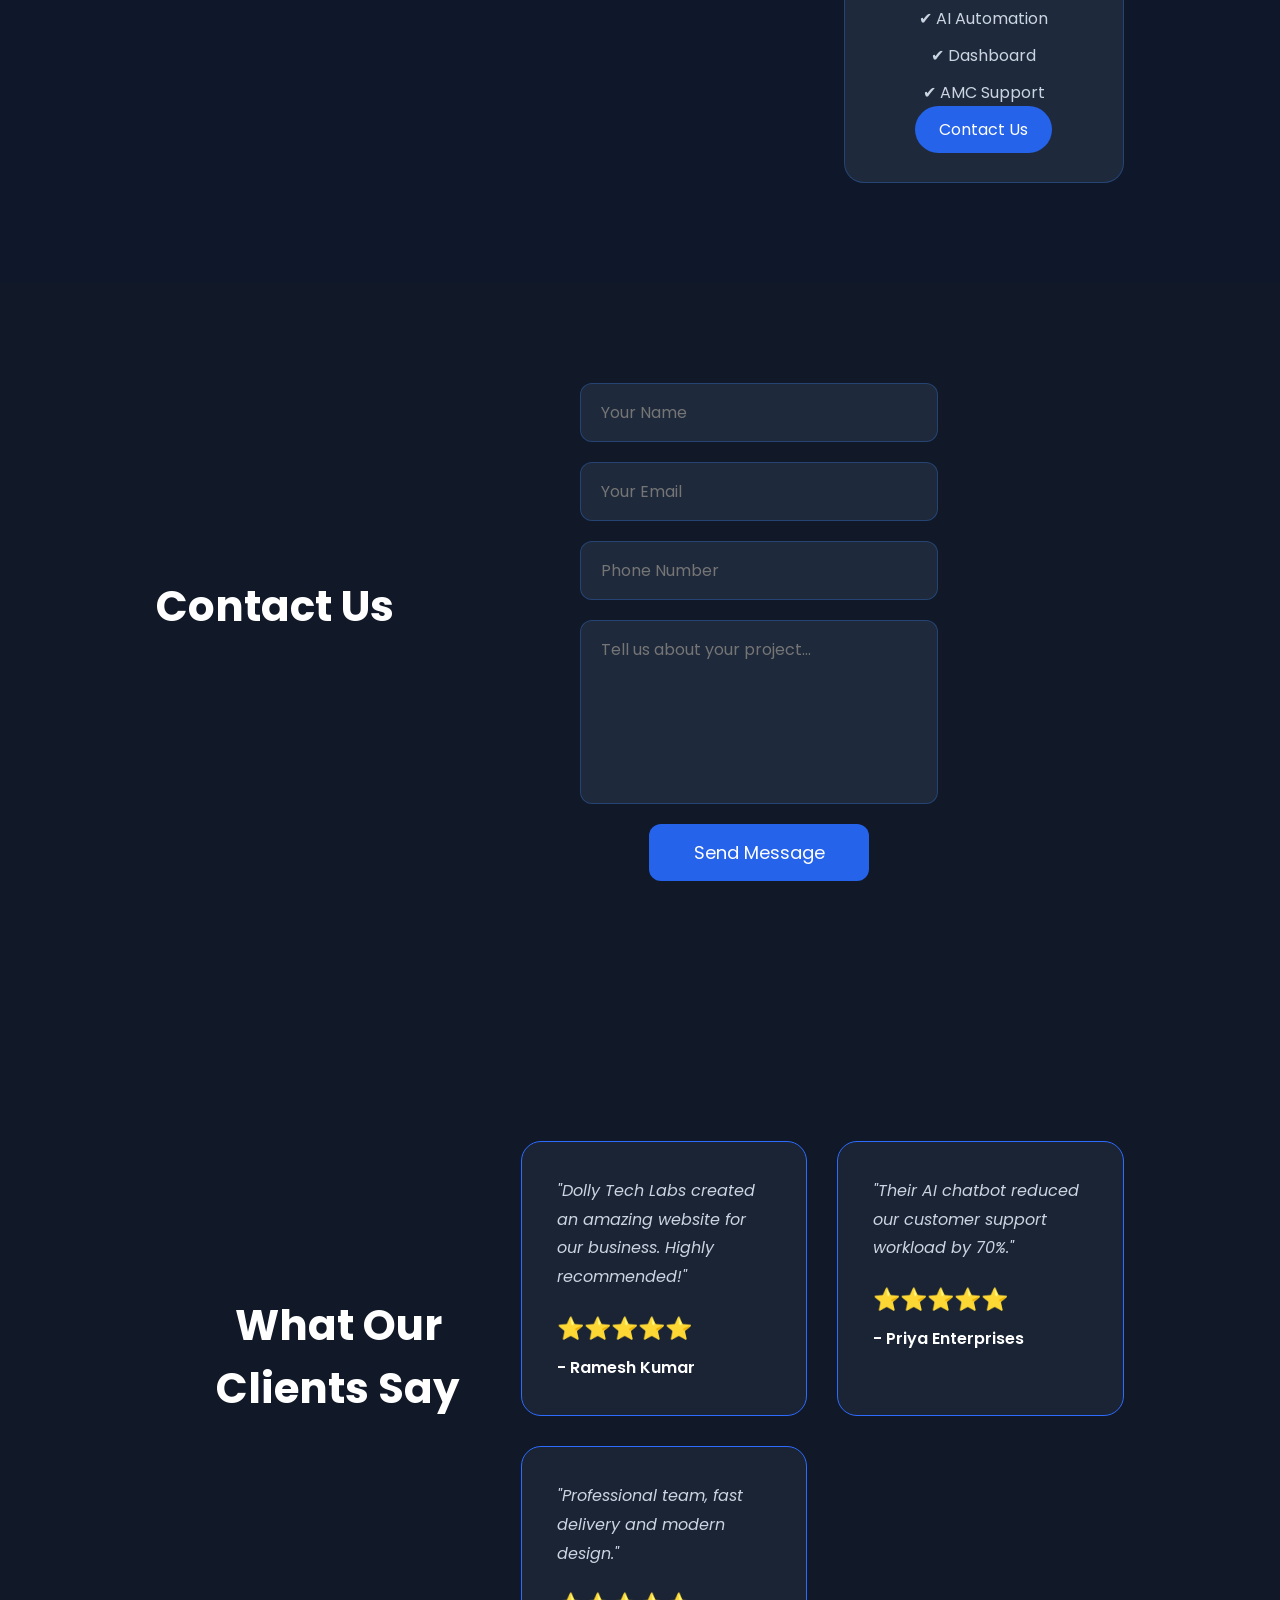
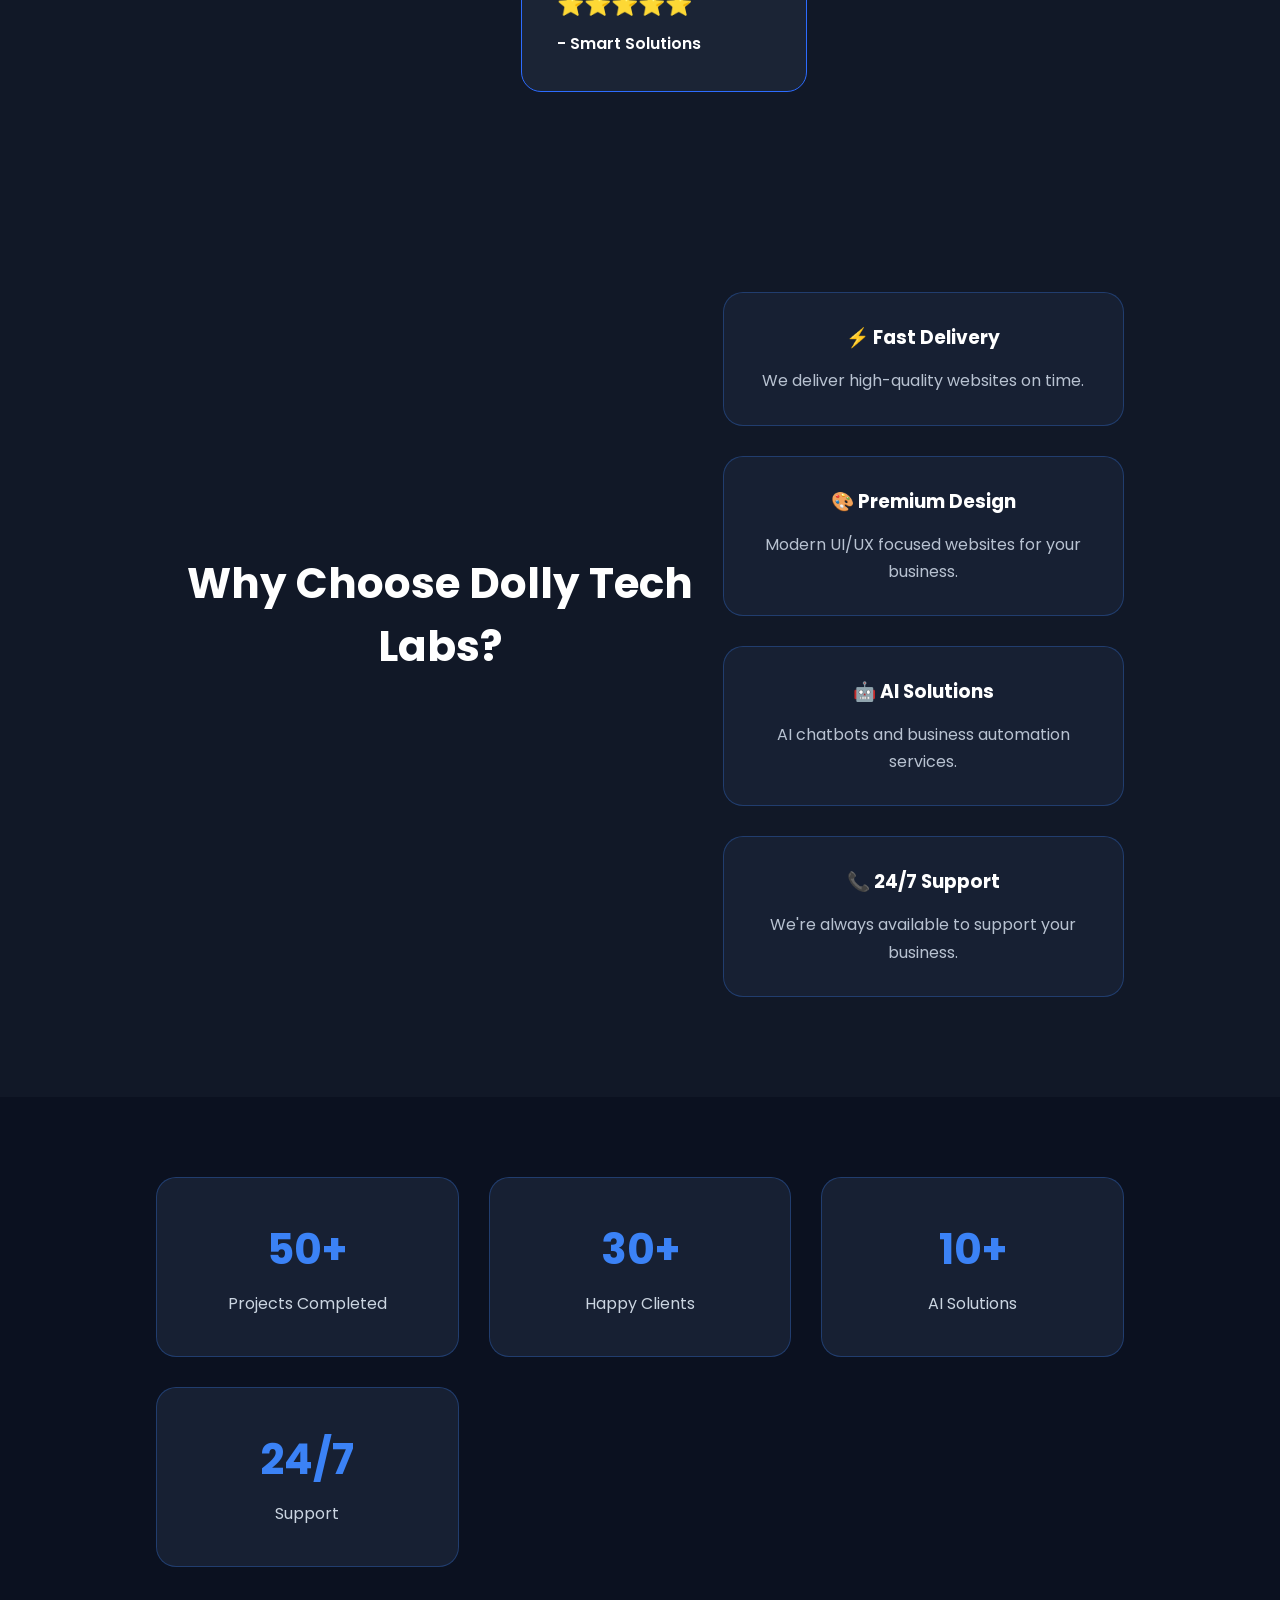
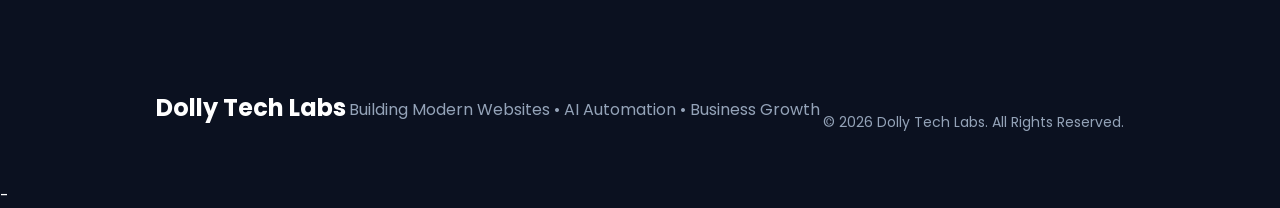
==== commit aeb9637c: "Added Finance Demo" ====
--- a/index.html
+++ b/index.html
@@ -203,31 +203,44 @@
         <h2 class="section-title">Our Portfolio</h2>
 
         <div class="portfolio-grid">
-
-            <div class="project-card">
-                <h3>Business Website</h3>
-                <p>Modern responsive company website.</p>
-                <a href="#">View Demo →</a>
-            </div>
-
-            <div class="project-card">
-                <h3>AI Chatbot</h3>
-                <p>24/7 AI customer support assistant.</p>
-                <a href="#">View Demo →</a>
-            </div>
-
-            <div class="project-card">
-                <h3>Automation System</h3>
-                <p>Automate business workflows.</p>
-                <a href="#">View Demo →</a>
-            </div>
-
-            <div class="project-card">
-                <h3>E-Commerce Store</h3>
-                <p>Online shopping platform.</p>
-                <a href="#">View Demo →</a>
-            </div>
-
+<div class="project-card">
+    <h3>🍽️ Restaurant Website</h3>
+    <p>Restaurant Website with Menu, Gallery & Table Booking.</p>
+    <a href="demos/restaurant/index.html">View Demo →</a>
+</div>
+
+<div class="project-card">
+    <h3>💰 Finance Website</h3>
+    <p>Loans, EMI Calculator & Finance Services.</p>
+    <a href="demos/finance/index.html">
+    View Demo →
+</a>
+</div>
+
+<div class="project-card">
+    <h3>🏥 Hospital Website</h3>
+    <p>Doctors, Appointments & Emergency Services.</p>
+    <a href="demos/hospital/index.html">Coming Soon</a>
+</div>
+
+<div class="project-card">
+    <h3>🏋️ Gym Website</h3>
+    <p>Membership Plans, Trainers & Fitness Programs.</p>
+    <a href="demos/gym/index.html">Coming Soon</a>
+</div>
+
+<div class="project-card">
+    <h3>🛒 E-Commerce Website</h3>
+    <p>Modern Online Shopping Platform.</p>
+    <a href="demos/ecommerce/index.html">Coming Soon</a>
+</div>
+
+<div class="project-card">
+    <h3>🤖 AI Business Dashboard</h3>
+    <p>AI Chatbot, Automation & Business Analytics.</p>
+    <a href="demos/ai-dashboard/index.html">Coming Soon</a>
+</div>
+</div>
         </div>
 
     </div>
@@ -441,7 +454,7 @@
 </script>
 
 <script src="script.js"></script>
-<a href="https://wa.me/9100285341" class="whatsapp" id="chatBtn">💬</a>
+<a href="https://wa.me/919100285341 " class="whatsapp" id="chatBtn">💬</a>
     
 </a>
 <!-- AI Chat Widget -->
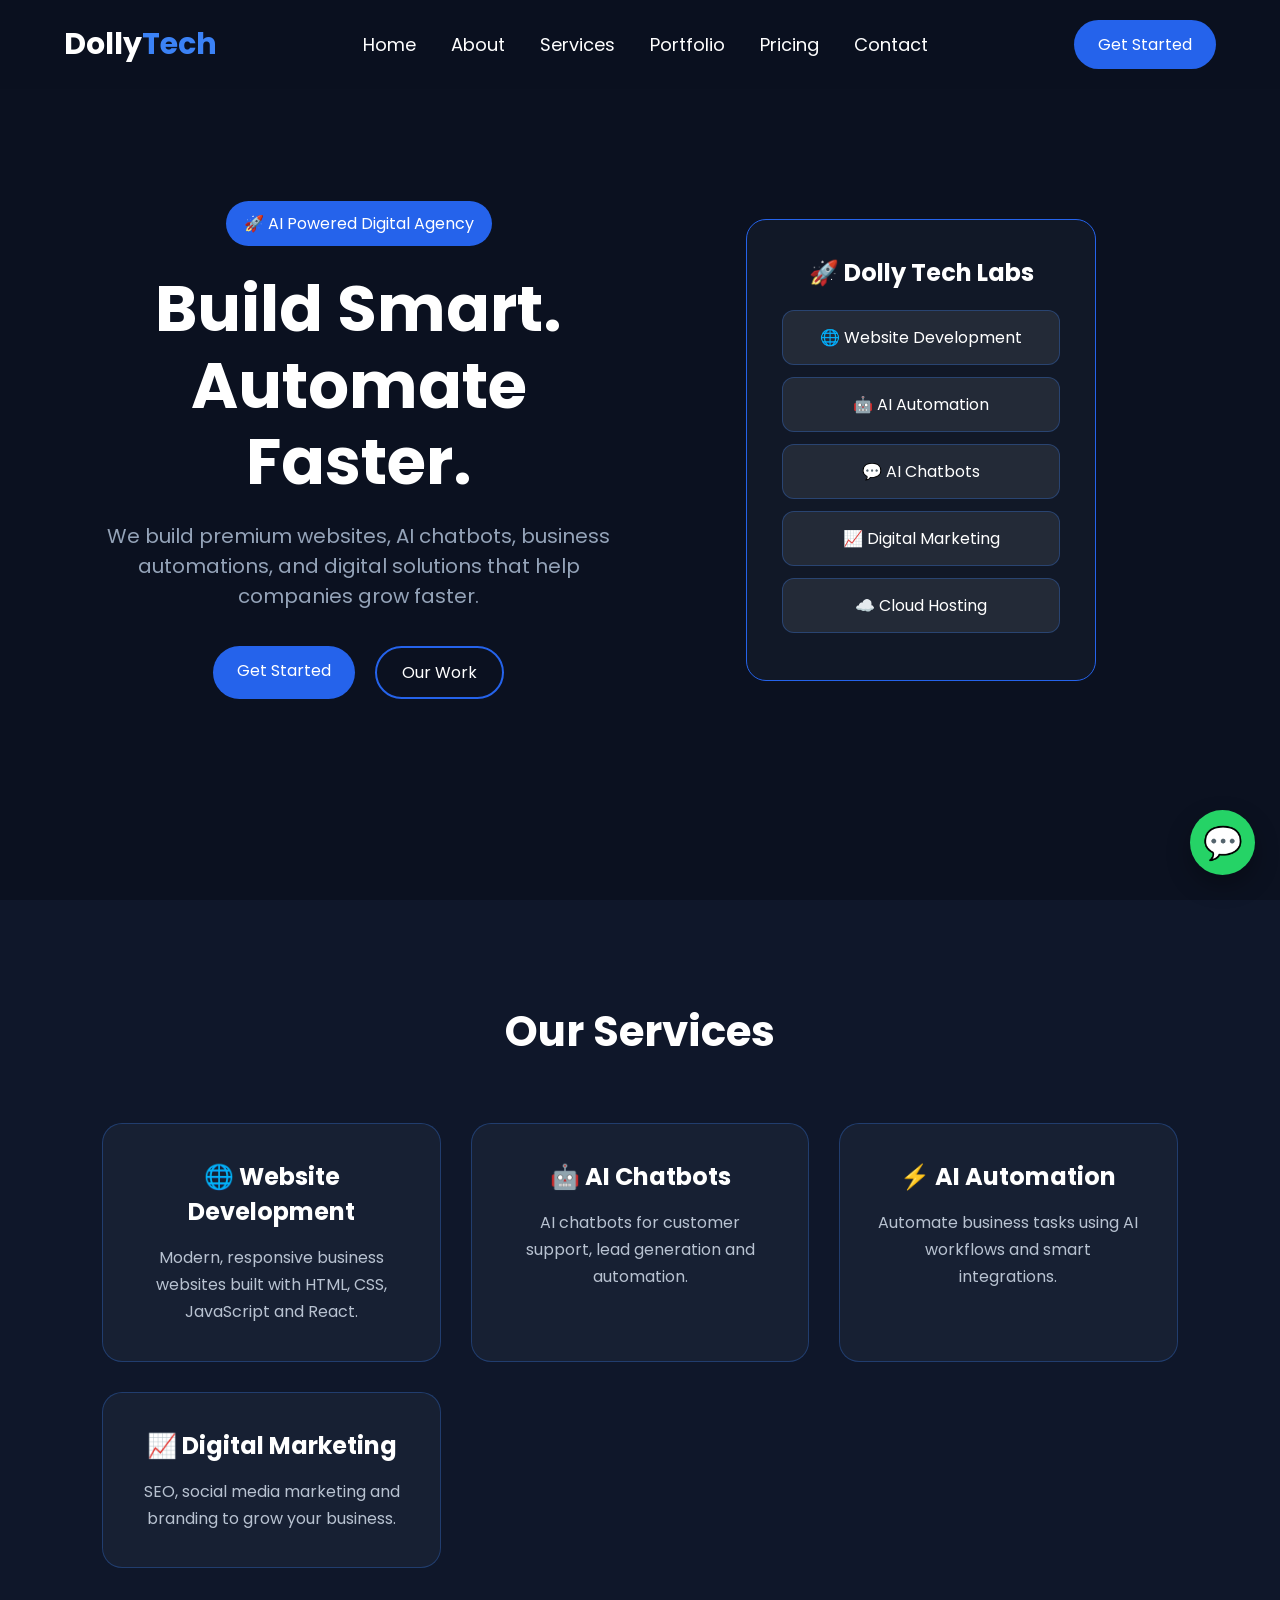
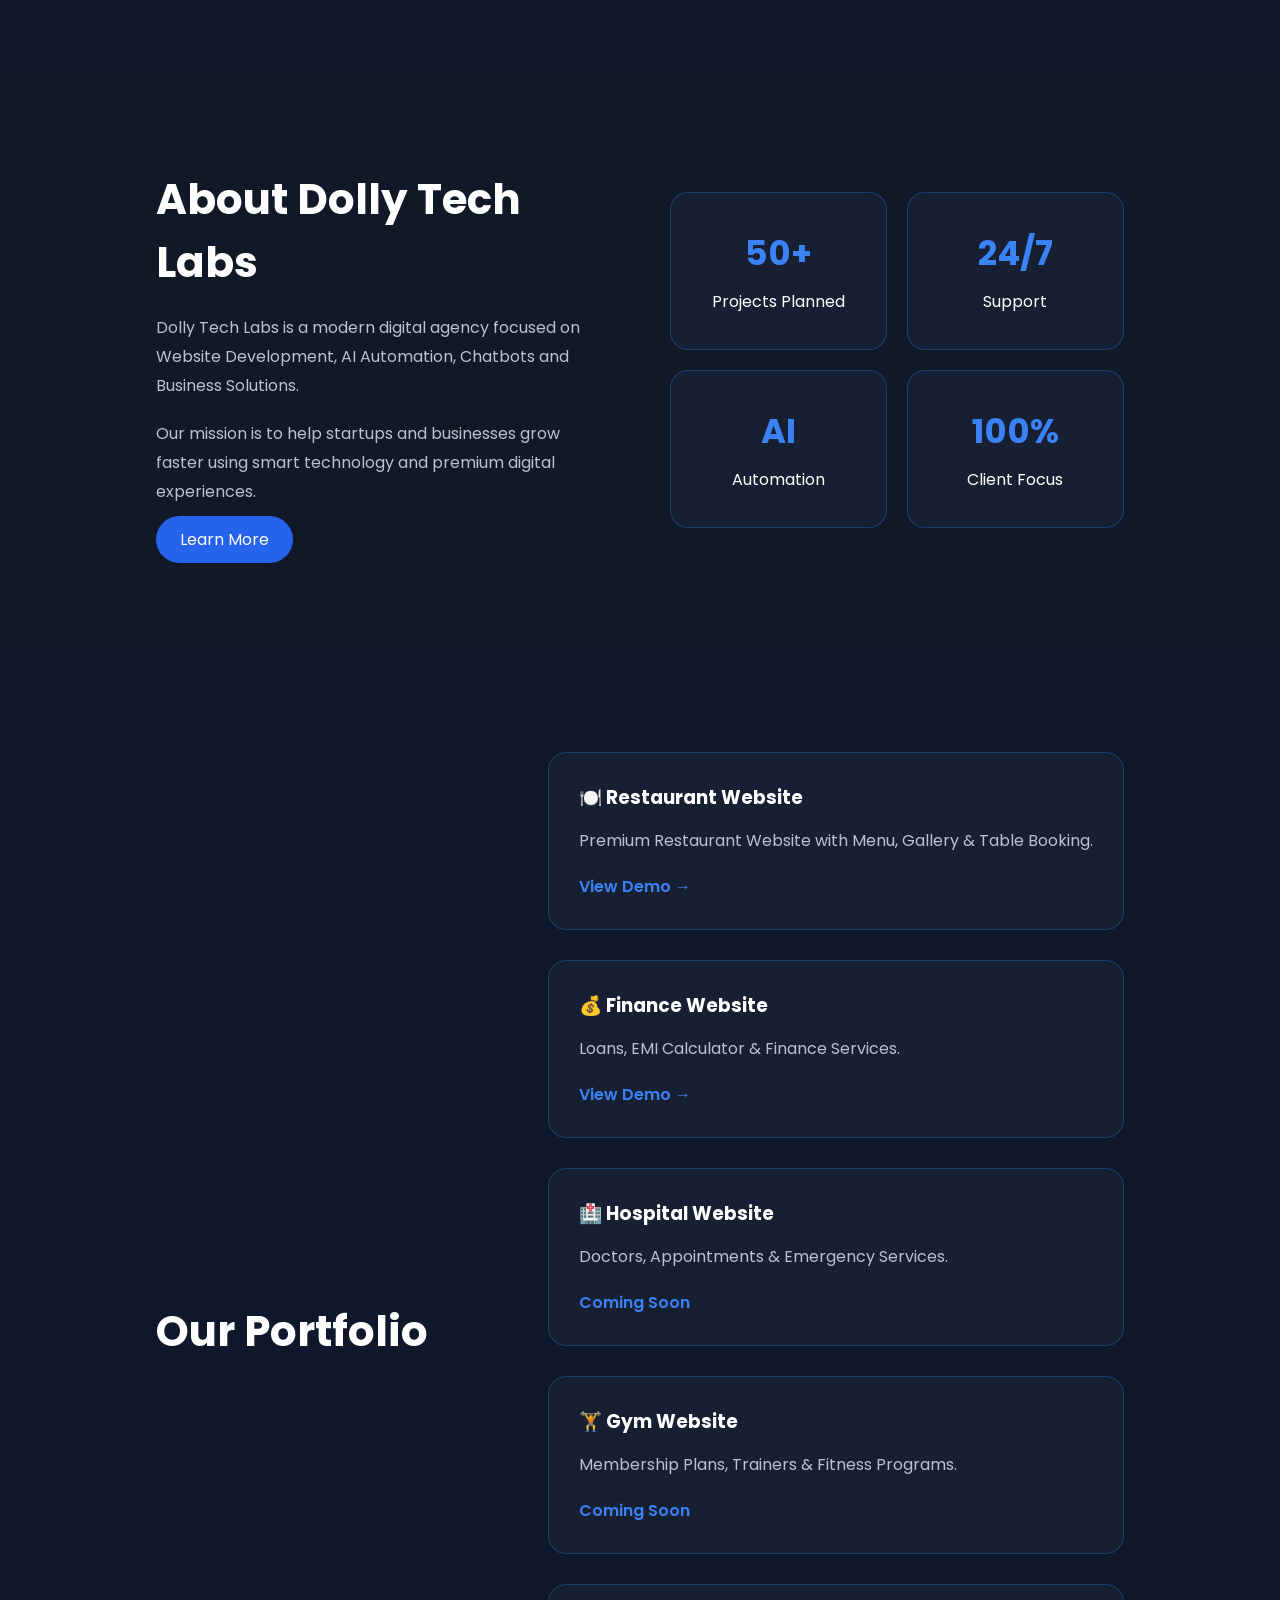
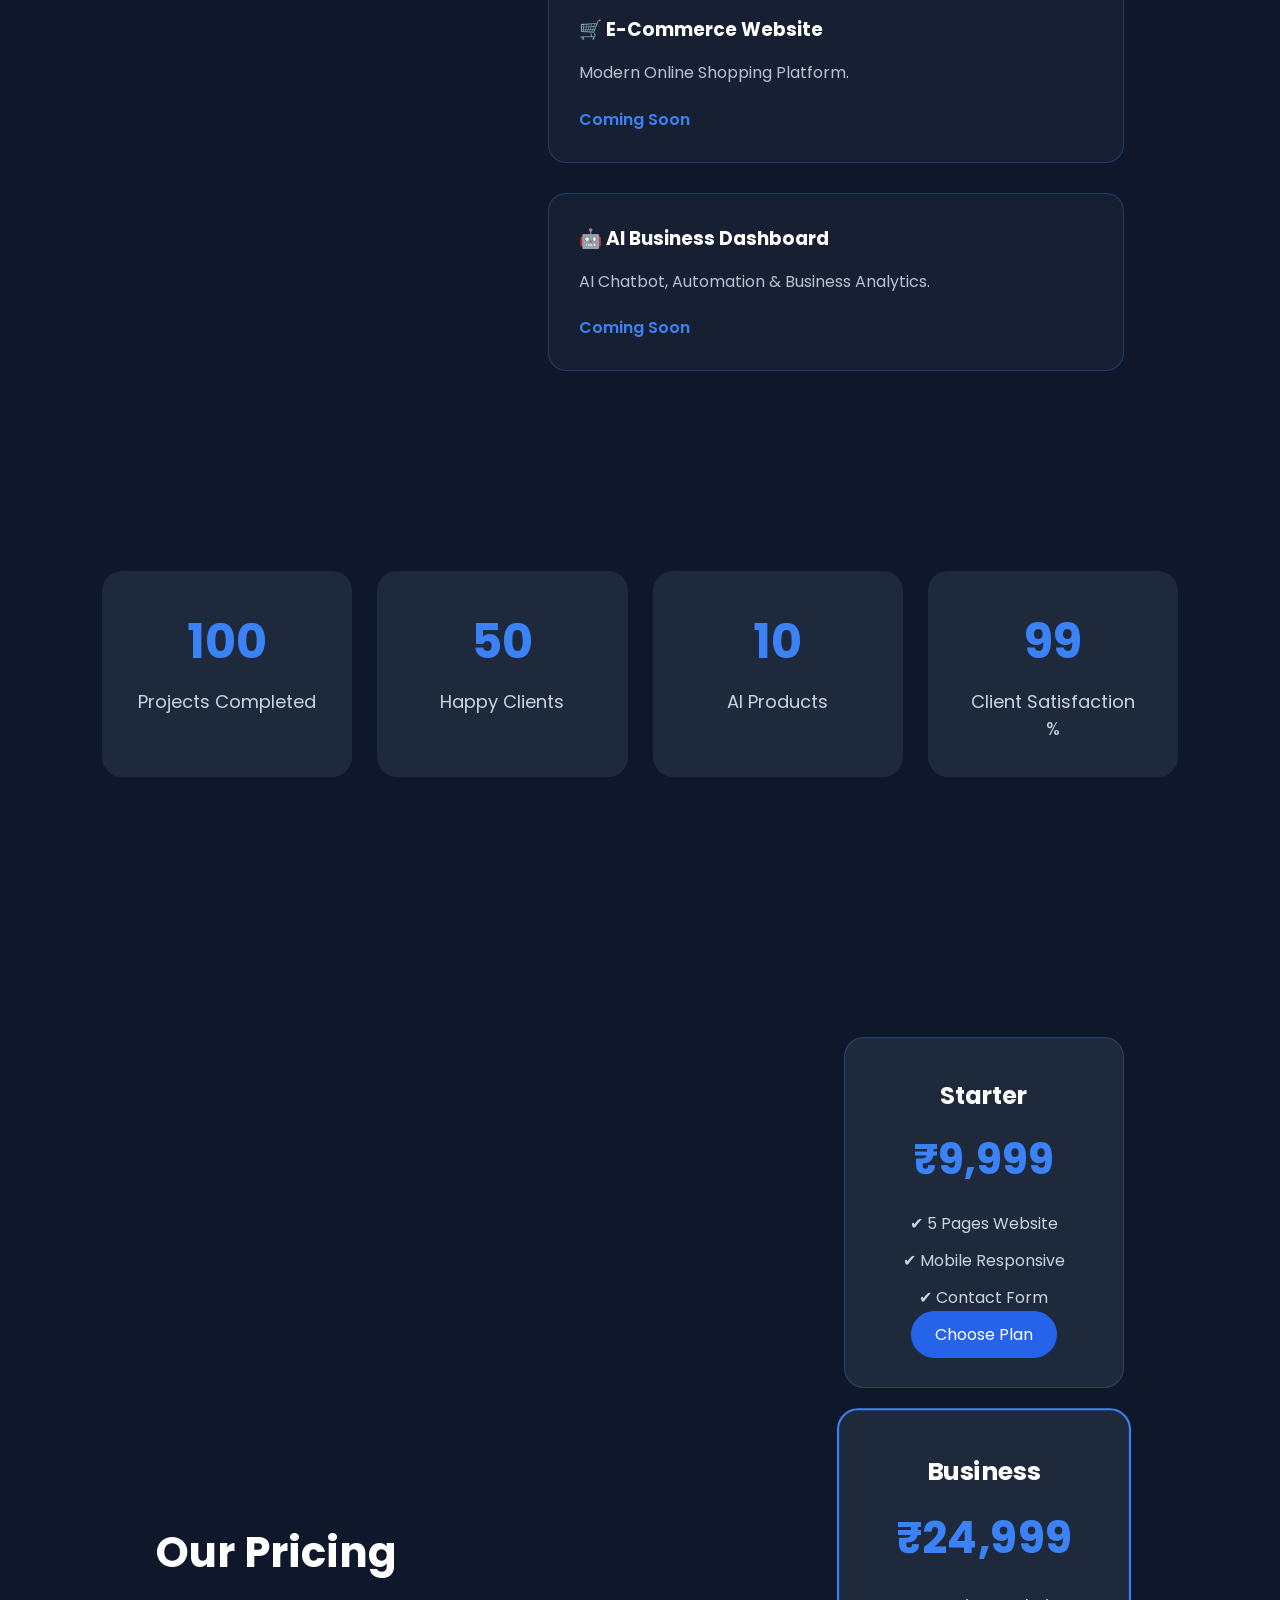
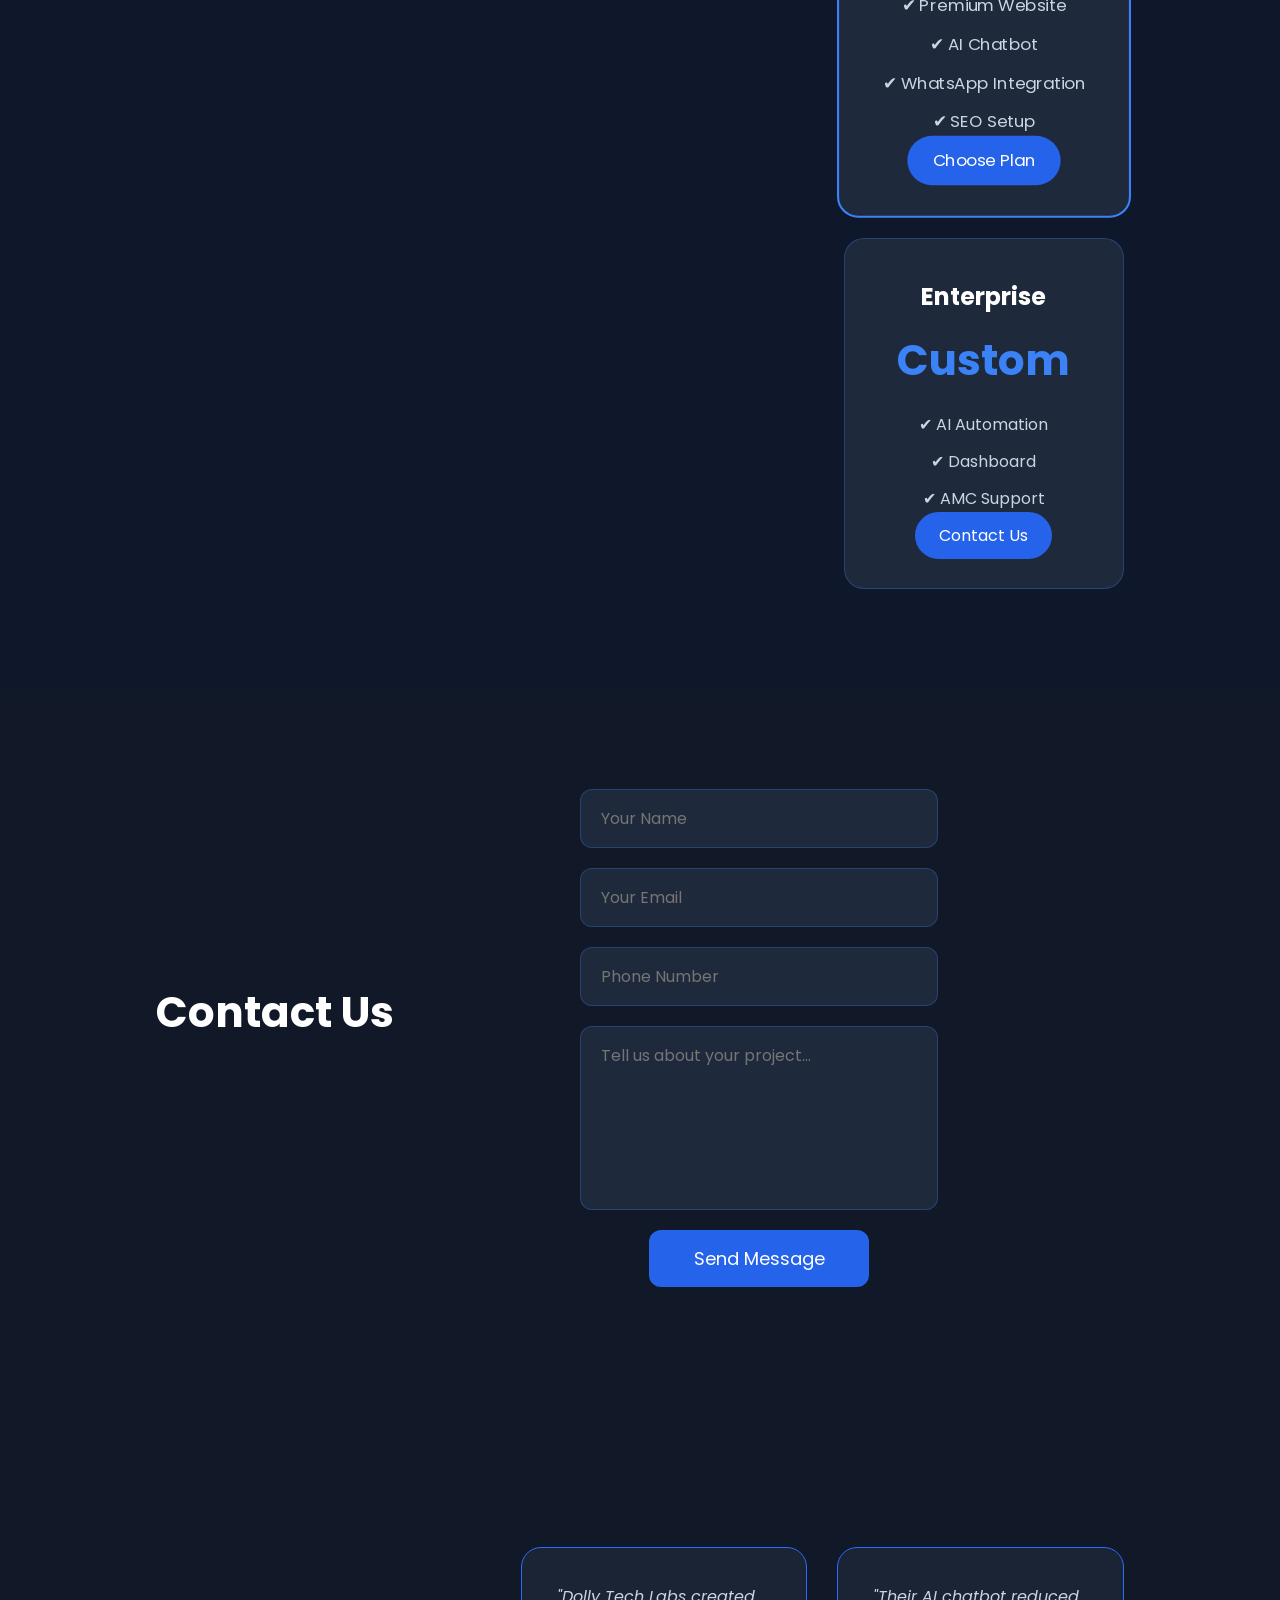
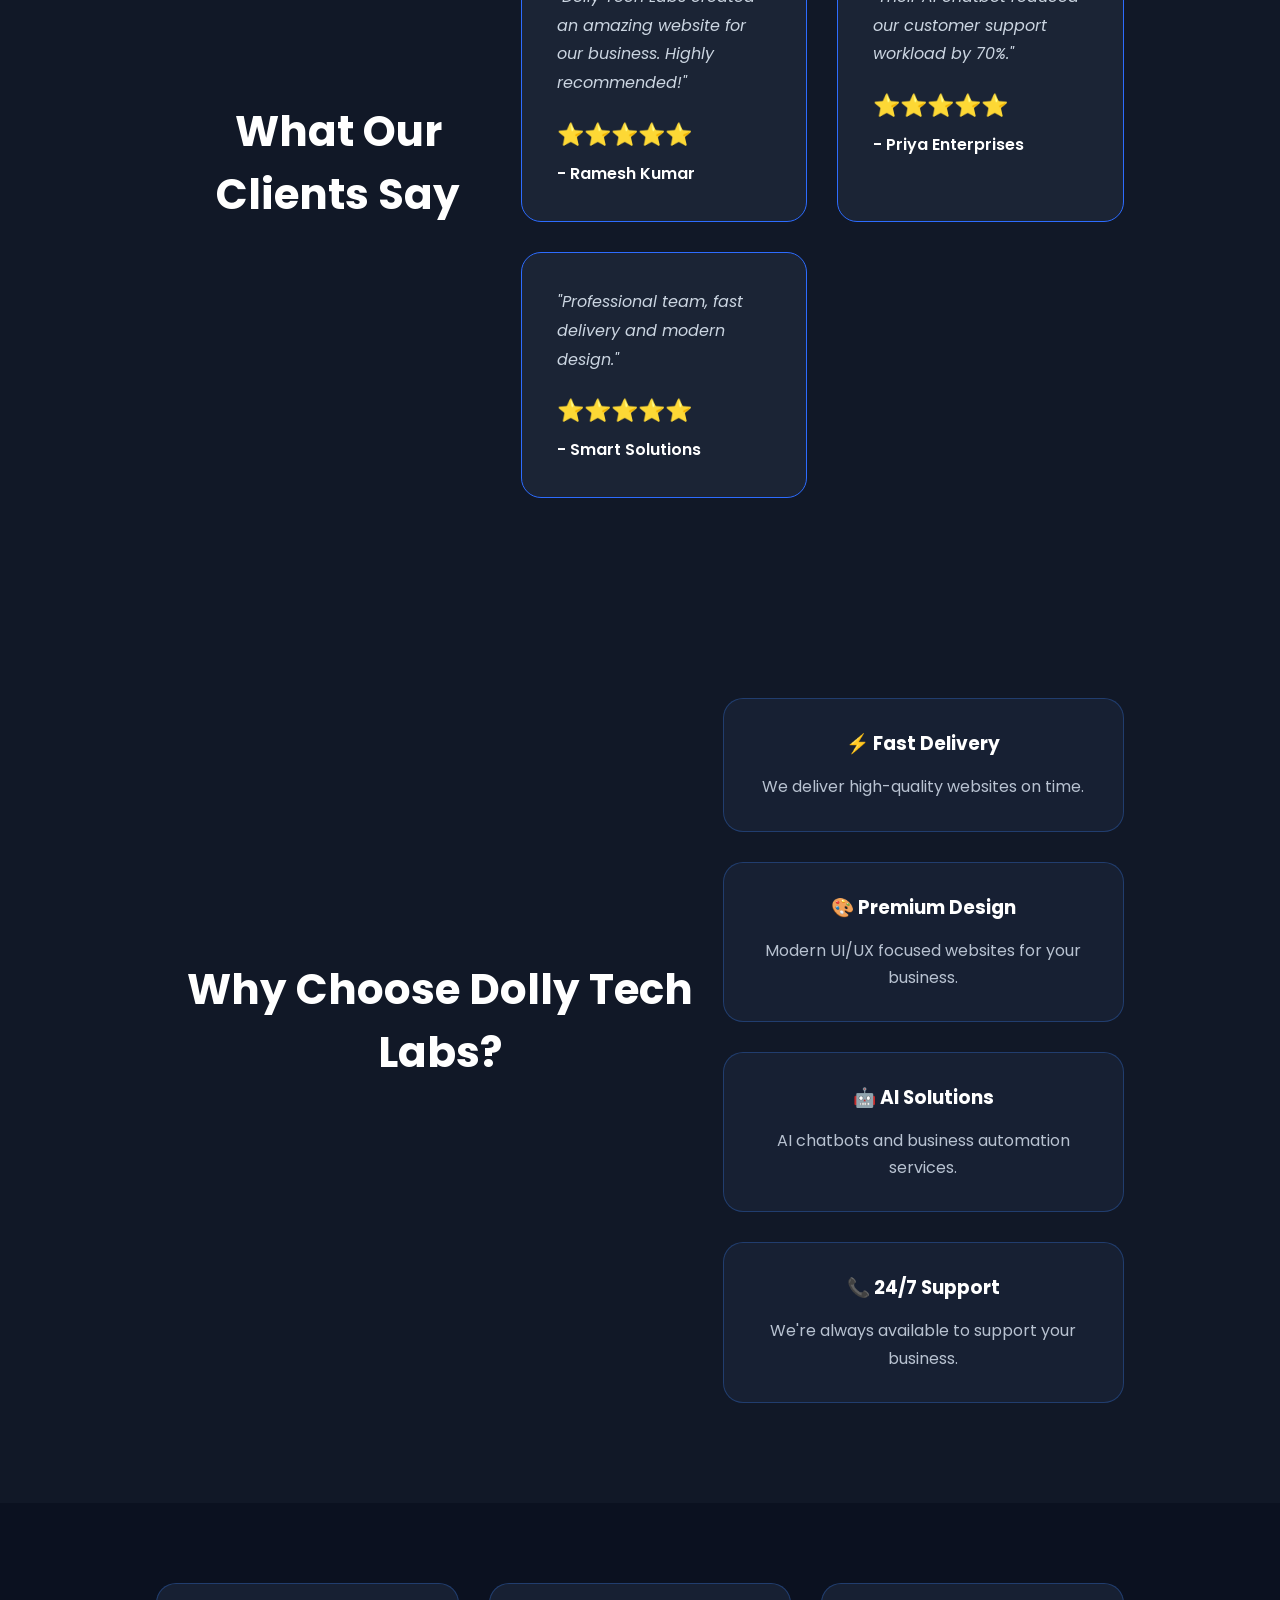
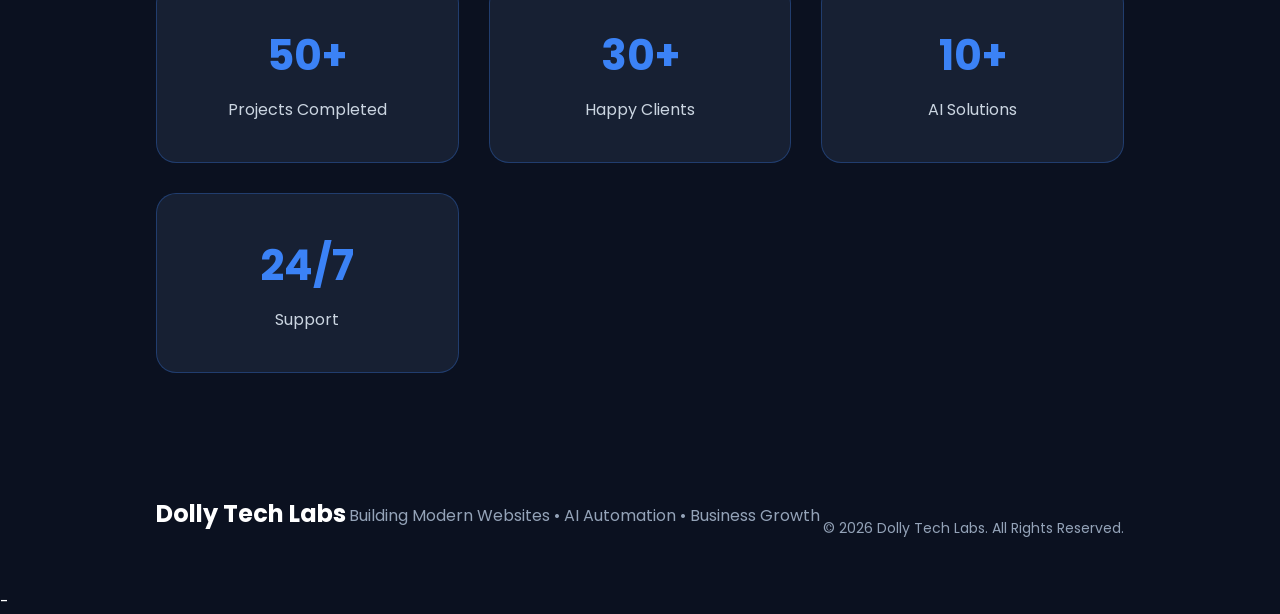
==== commit 5f44beae: "Added Finance Demo" ====
--- a/index.html
+++ b/index.html
@@ -204,9 +204,11 @@
 
         <div class="portfolio-grid">
 <div class="project-card">
-    <h3>🍽️ Restaurant Website</h3>
-    <p>Restaurant Website with Menu, Gallery & Table Booking.</p>
+
+  <h3>🍽️ Restaurant Website</h3>
+    <p>Premium Restaurant Website with Menu, Gallery & Table Booking.</p>
     <a href="demos/restaurant/index.html">View Demo →</a>
+
 </div>
 
 <div class="project-card">
@@ -246,6 +248,31 @@
     </div>
 
 </section>
+<!-- ================= COUNTERS ================= -->
+
+<section class="counter-section">
+
+    <div class="counter-box">
+        <h2 class="counter" data-target="100">100</h2>
+        <p>Projects Completed</p>
+    </div>
+
+    <div class="counter-box">
+        <h2 class="counter" data-target="50">50</h2>
+        <p>Happy Clients</p>
+    </div>
+
+    <div class="counter-box">
+        <h2 class="counter" data-target="10">10</h2>
+        <p>AI Products</p>
+    </div>
+
+    <div class="counter-box">
+        <h2 class="counter" data-target="99">99</h2>
+        <p>Client Satisfaction %</p>
+    </div>
+
+</section>
 <!-- ================= PRICING ================= -->
 
 <section id="pricing" class="pricing">
--- a/style.css
+++ b/style.css
@@ -1026,4 +1026,37 @@
     background:#1d4ed8;
     transform:translateY(-3px);
     box-shadow:0 10px 25px rgba(37,99,235,.35);
+}
+/* ================= COUNTERS ================= */
+
+.counter-section{
+    padding:100px 8%;
+    background:#0f172a;
+    display:grid;
+    grid-template-columns:repeat(auto-fit,minmax(220px,1fr));
+    gap:25px;
+    text-align:center;
+}
+
+.counter-box{
+    background:#1e293b;
+    padding:35px;
+    border-radius:20px;
+    transition:.3s;
+}
+
+.counter-box:hover{
+    transform:translateY(-10px);
+    box-shadow:0 15px 35px rgba(59,130,246,.35);
+}
+
+.counter-box h2{
+    font-size:48px;
+    color:#3b82f6;
+    margin-bottom:10px;
+}
+
+.counter-box p{
+    color:#cbd5e1;
+    font-size:18px;
 }
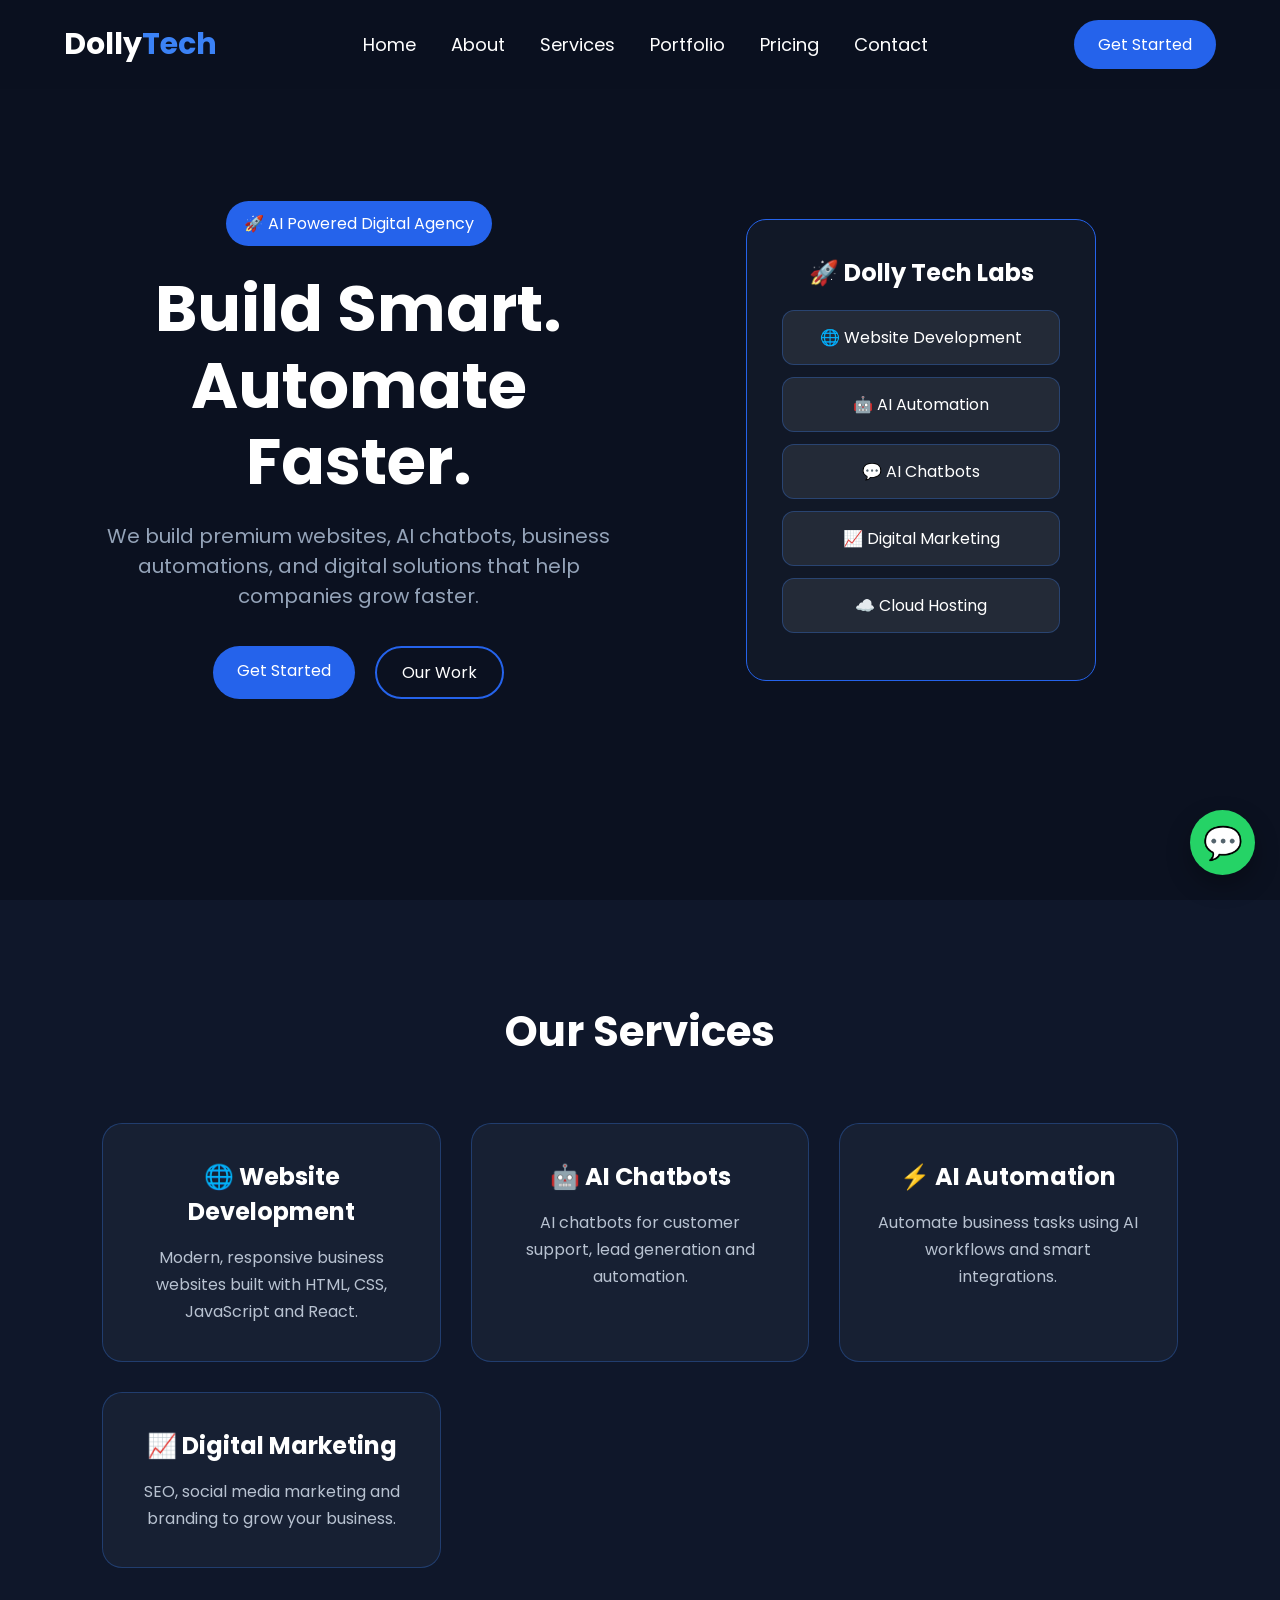
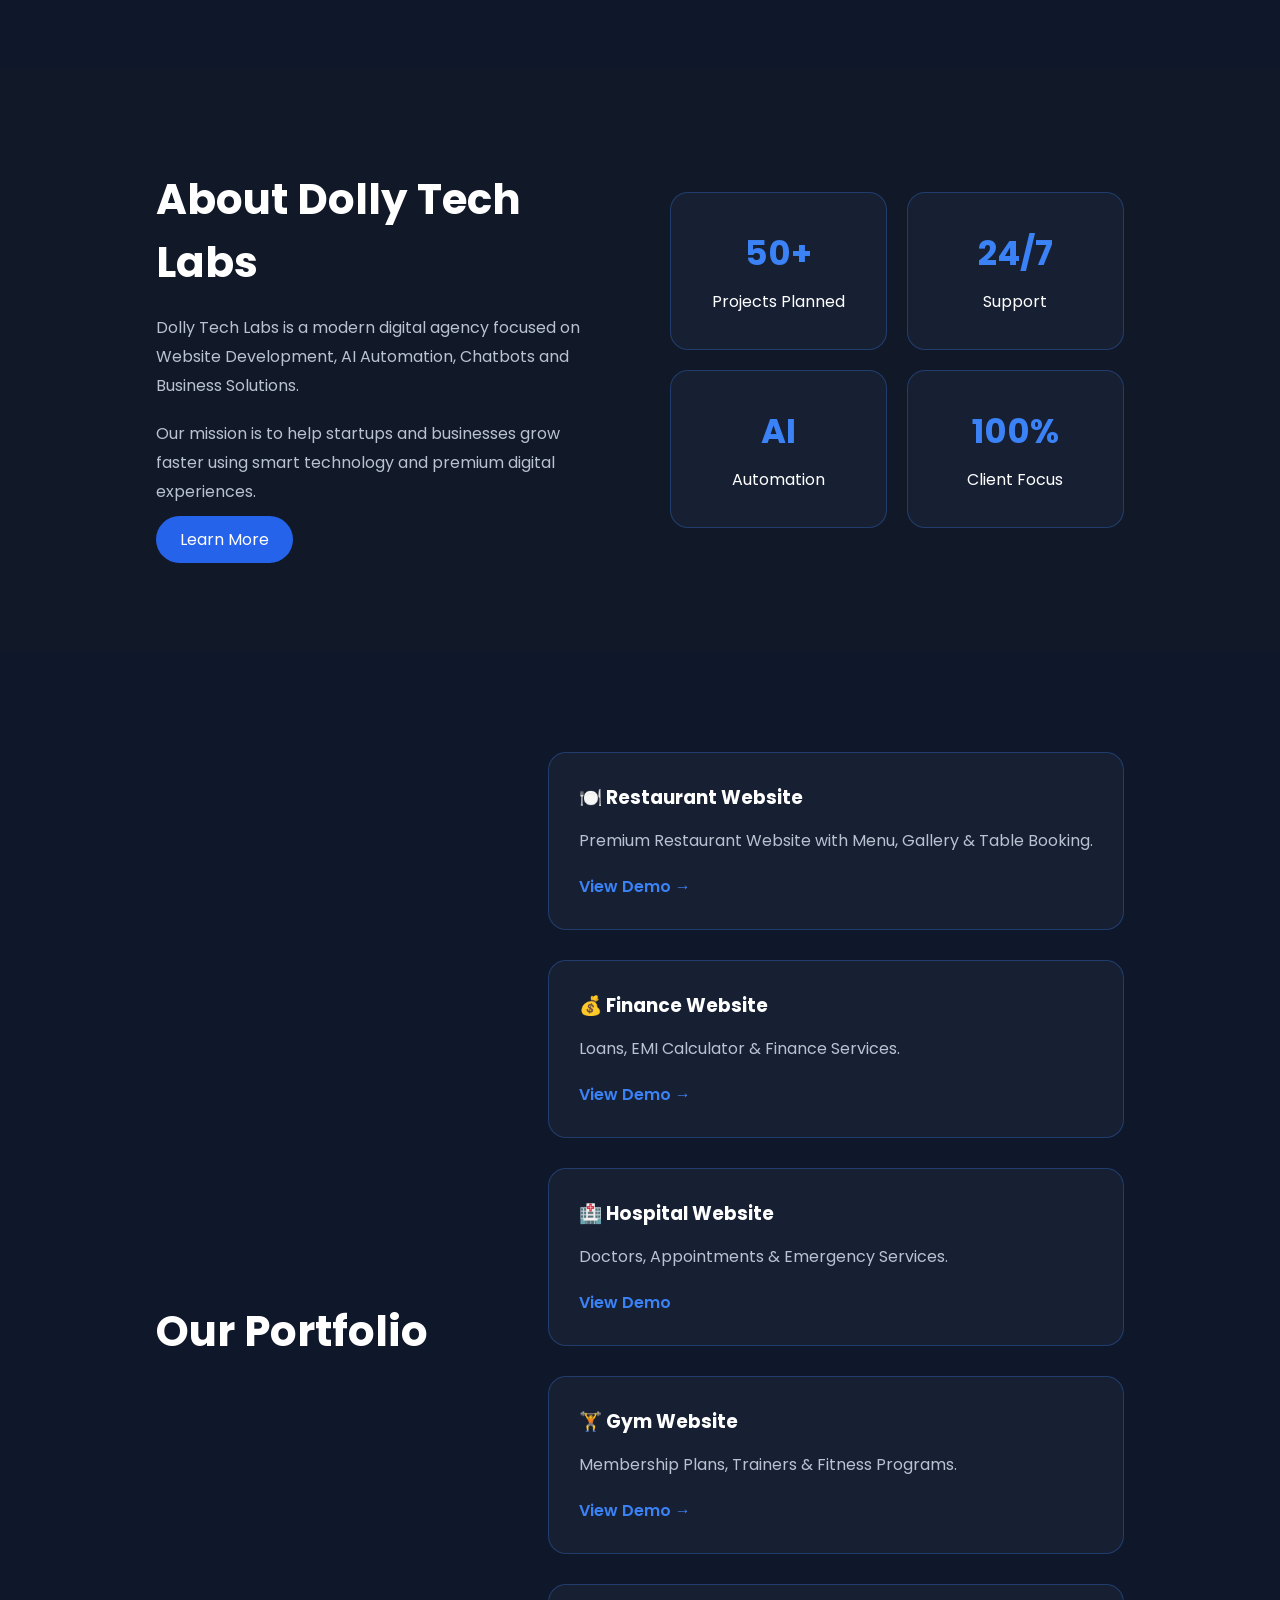
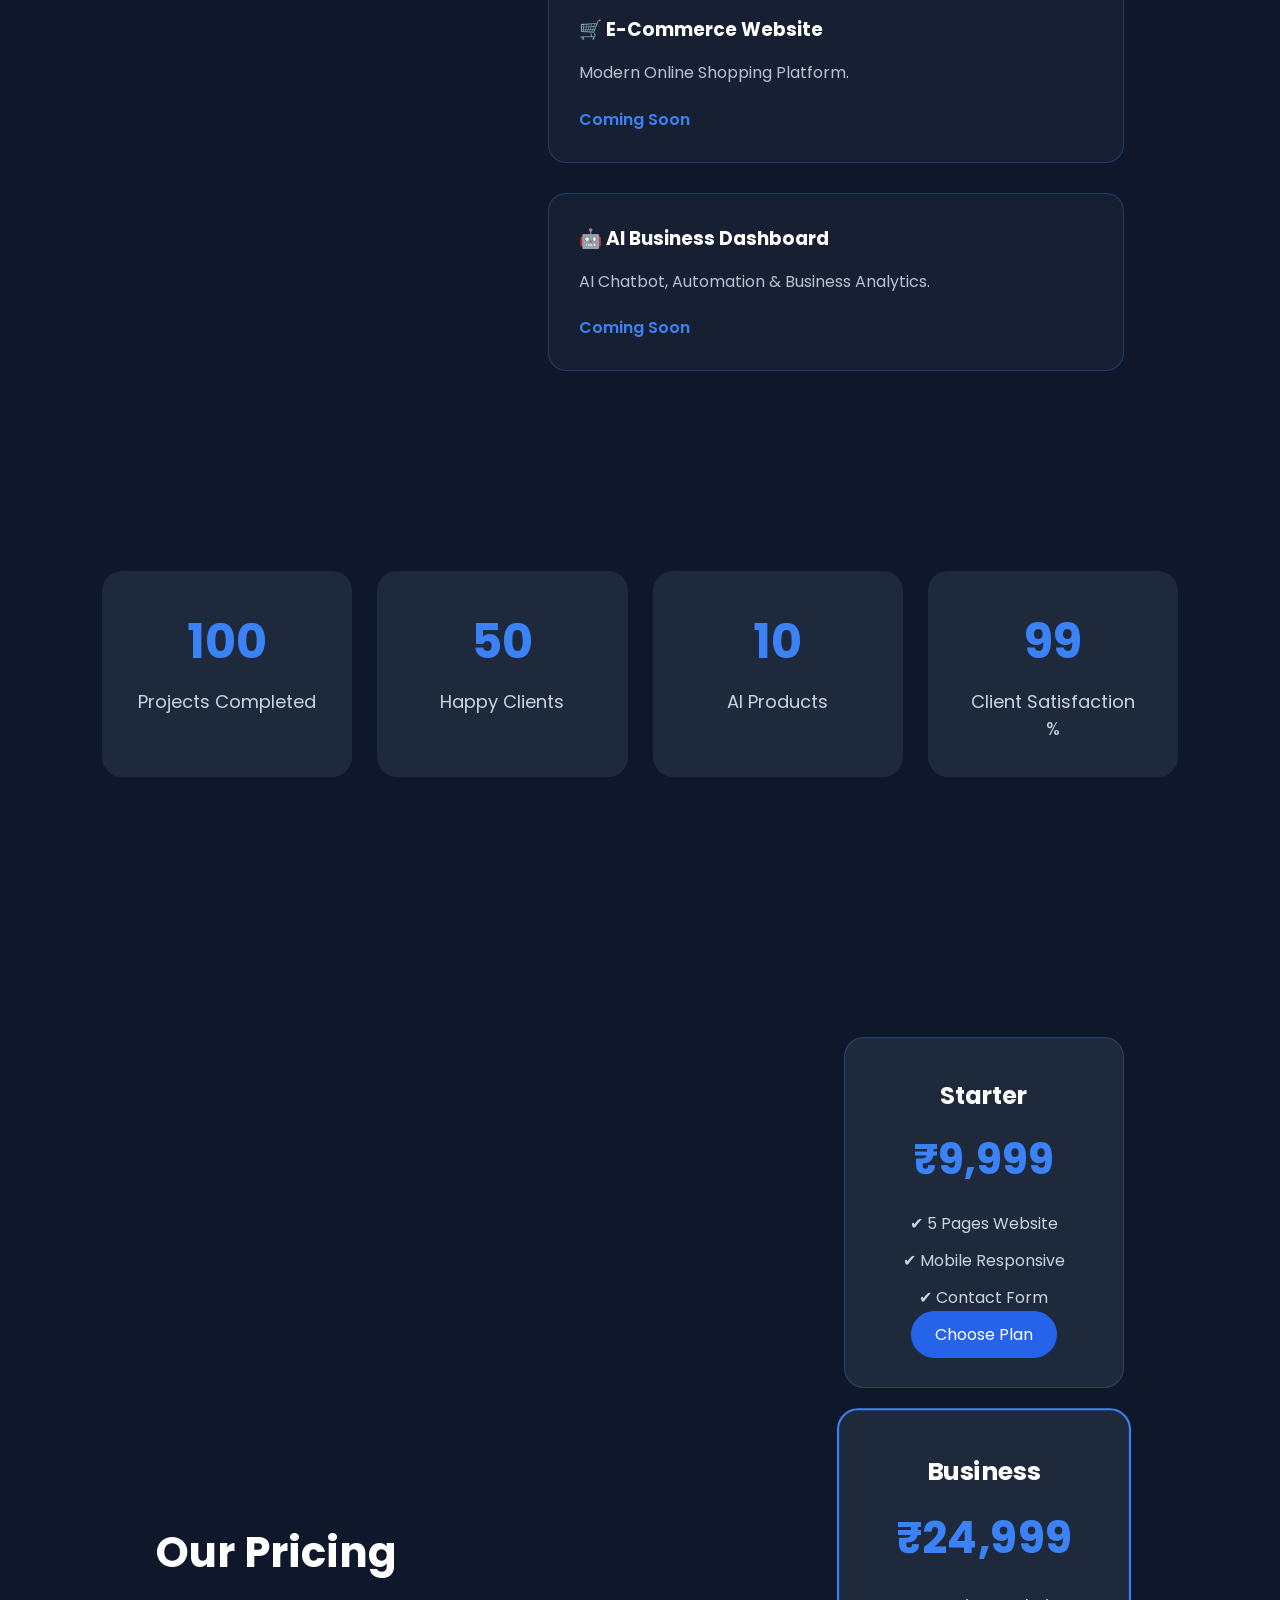
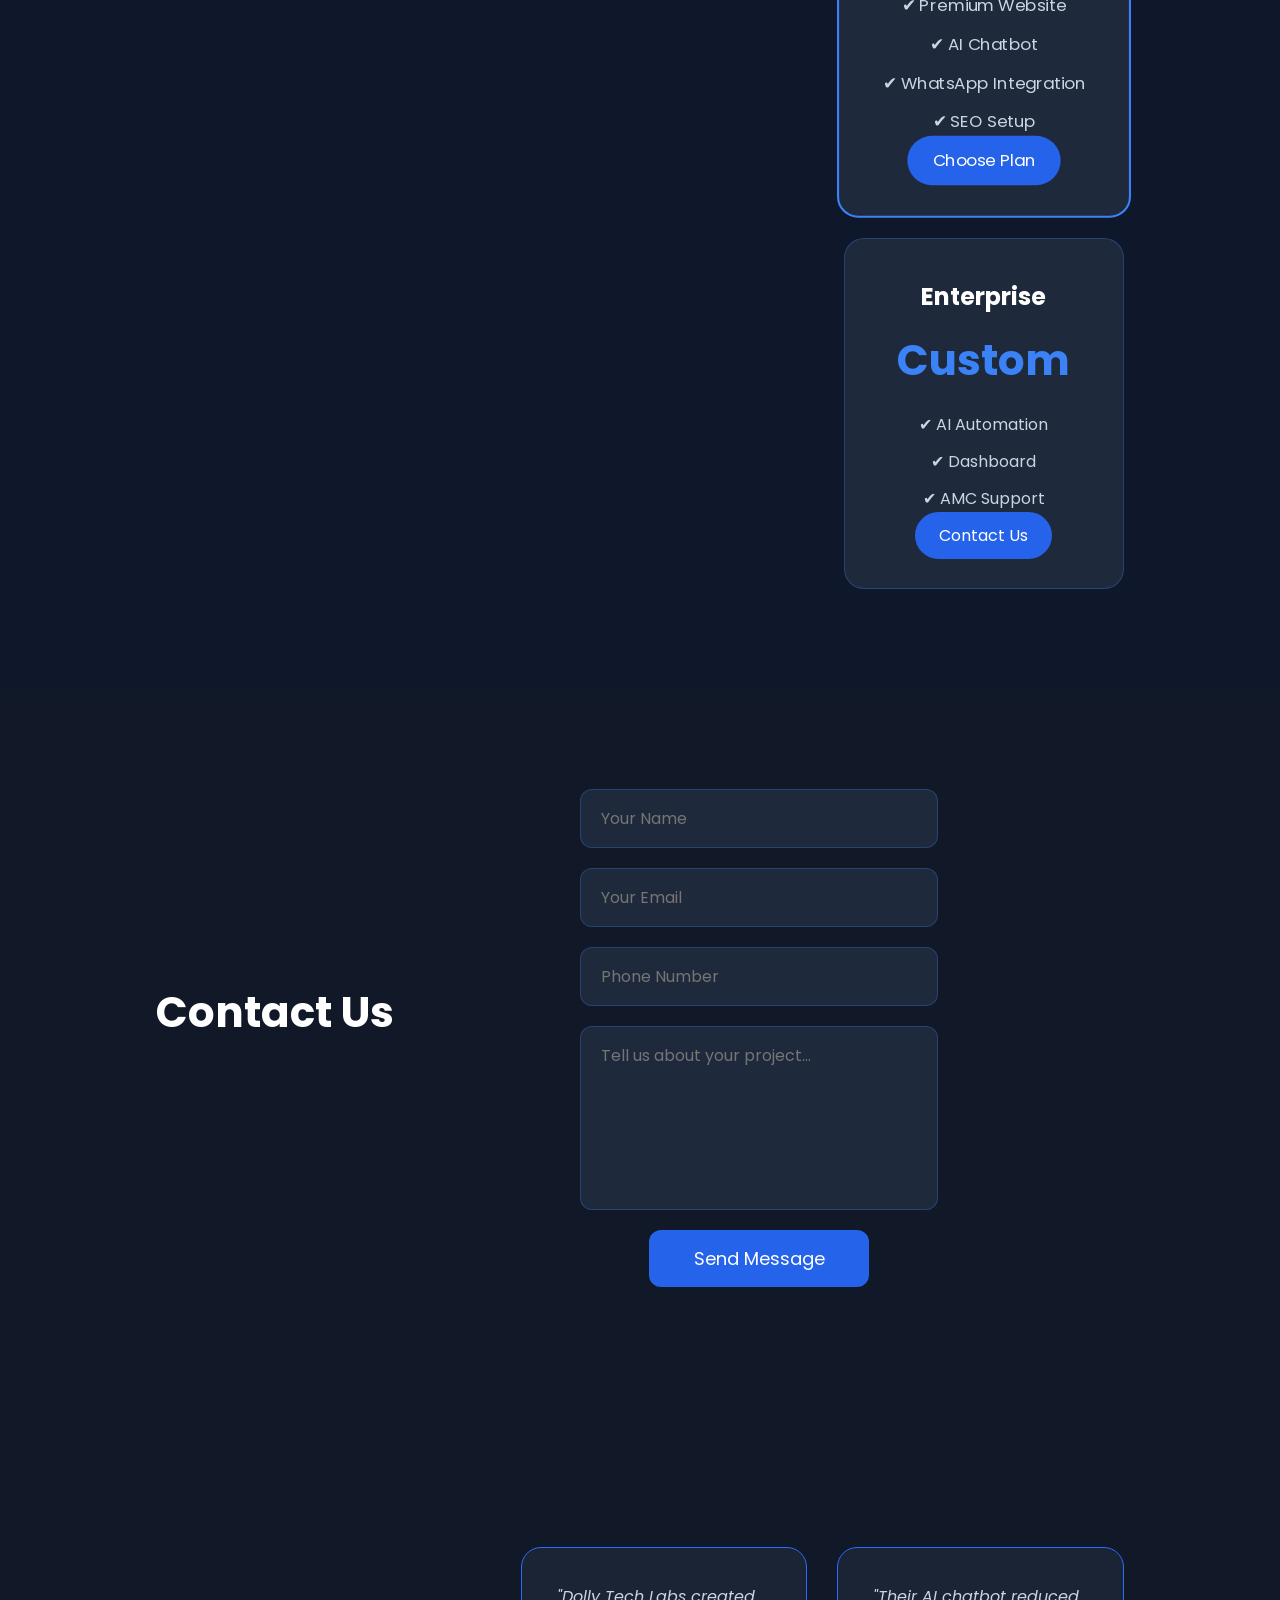
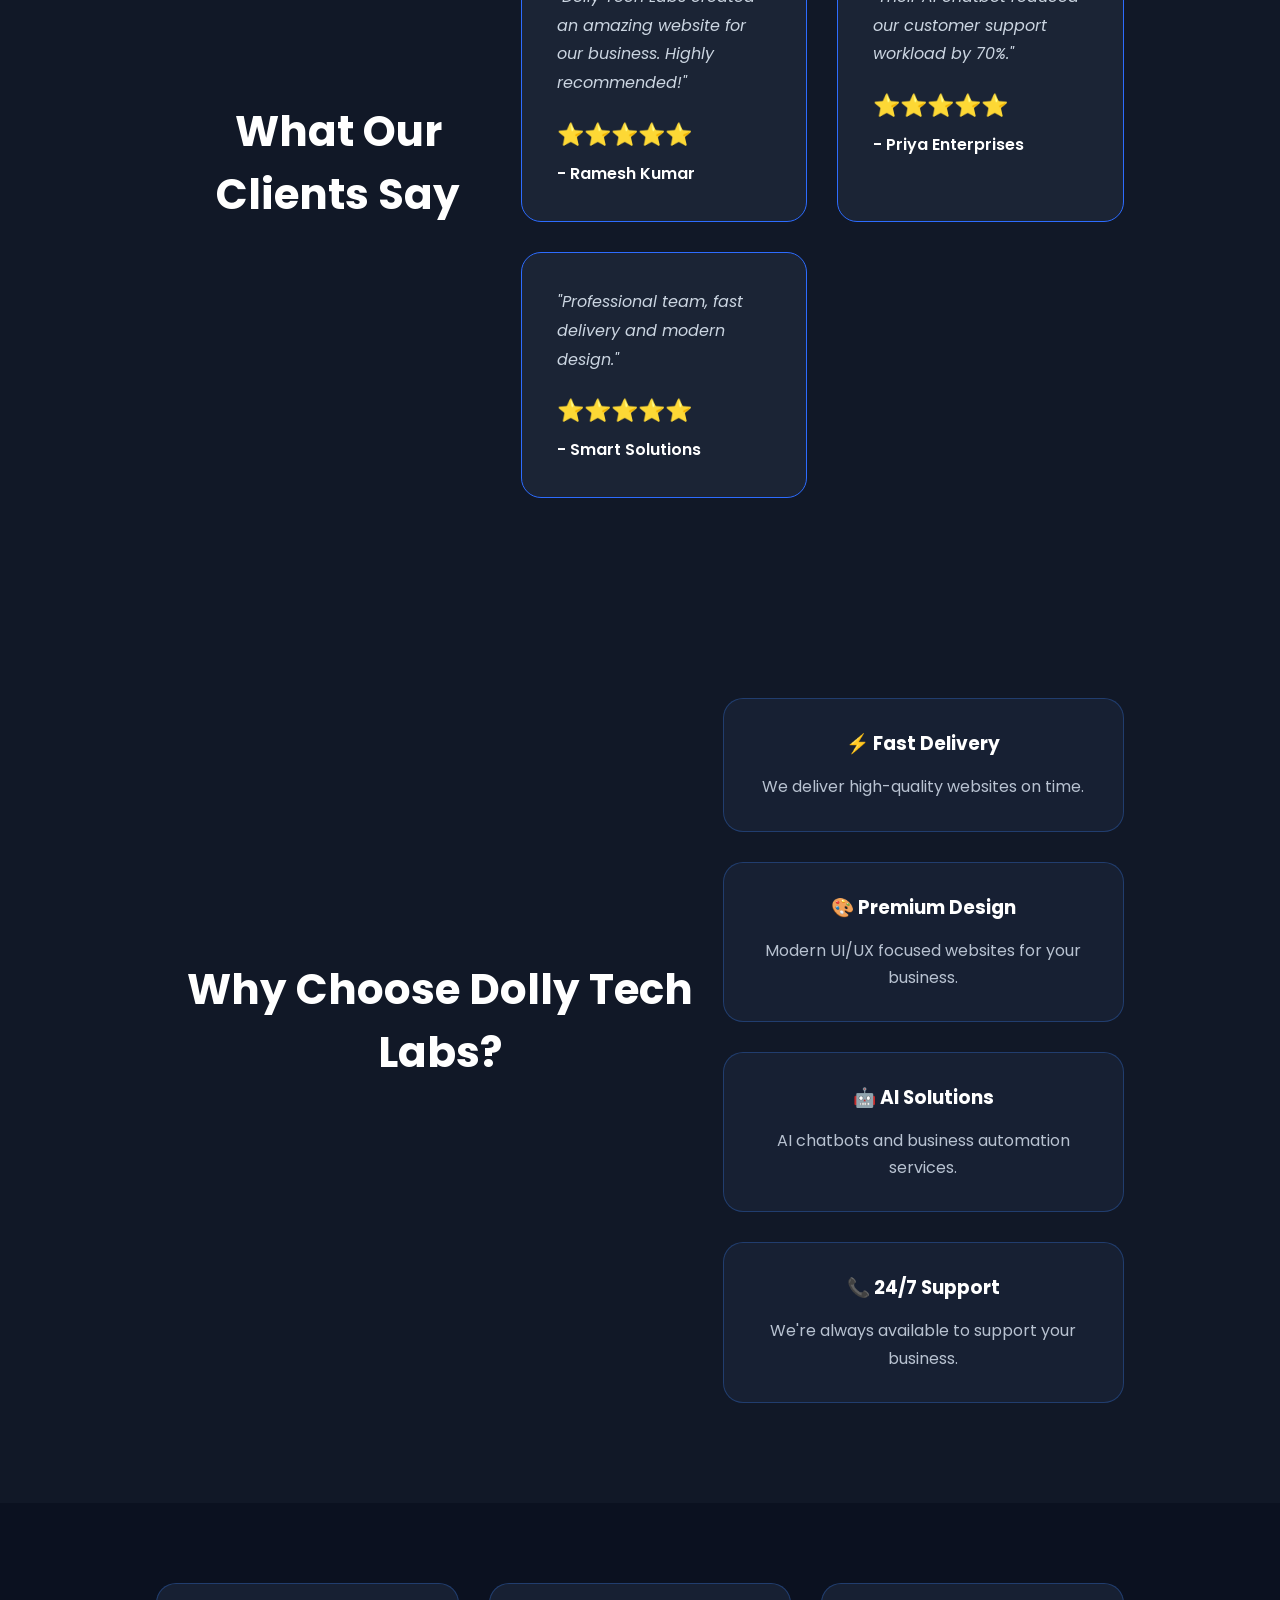
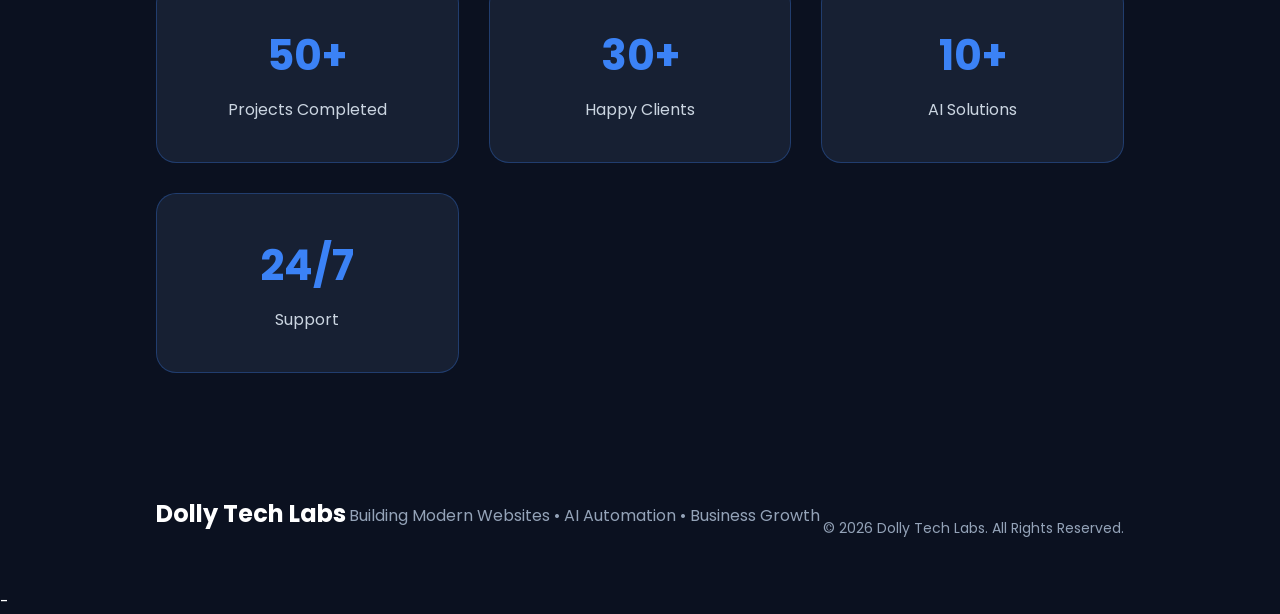
==== commit b678d7a0: "Added Hospital Website Demo" ====
--- a/index.html
+++ b/index.html
@@ -222,13 +222,16 @@
 <div class="project-card">
     <h3>🏥 Hospital Website</h3>
     <p>Doctors, Appointments & Emergency Services.</p>
-    <a href="demos/hospital/index.html">Coming Soon</a>
+
+    <a href="demos/hospital/index.html" >
+        View Demo
+    </a>
 </div>
 
 <div class="project-card">
     <h3>🏋️ Gym Website</h3>
     <p>Membership Plans, Trainers & Fitness Programs.</p>
-    <a href="demos/gym/index.html">Coming Soon</a>
+    <a href="demos/gym/index.html">View Demo →</a>
 </div>
 
 <div class="project-card">
--- a/style.css
+++ b/style.css
@@ -1059,4 +1059,20 @@
 .counter-box p{
     color:#cbd5e1;
     font-size:18px;
+}
+.demo-btn{
+    display:inline-block;
+    margin-top:15px;
+    padding:12px 25px;
+    background:#2563eb;
+    color:#fff;
+    text-decoration:none;
+    border-radius:8px;
+    font-weight:600;
+    transition:0.3s;
+}
+
+.demo-btn:hover{
+    background:#1d4ed8;
+    transform:translateY(-3px);
 }
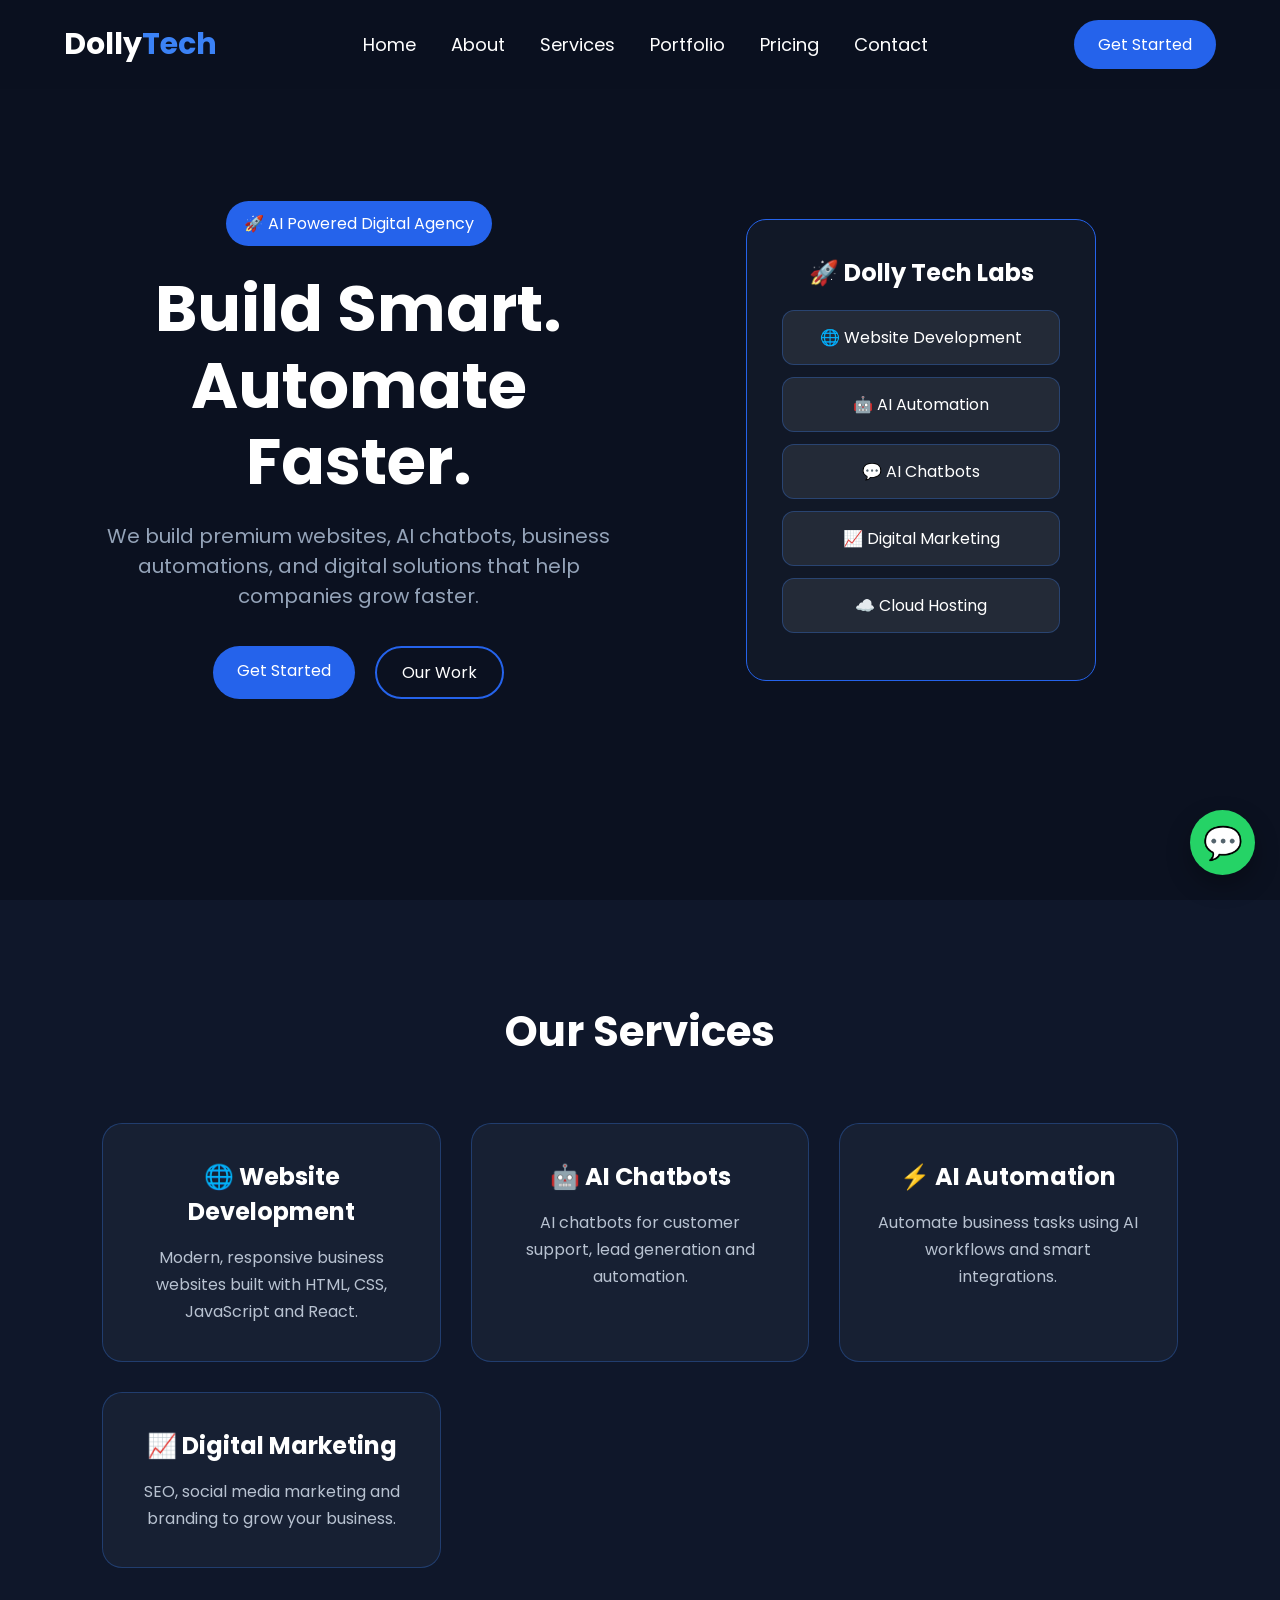
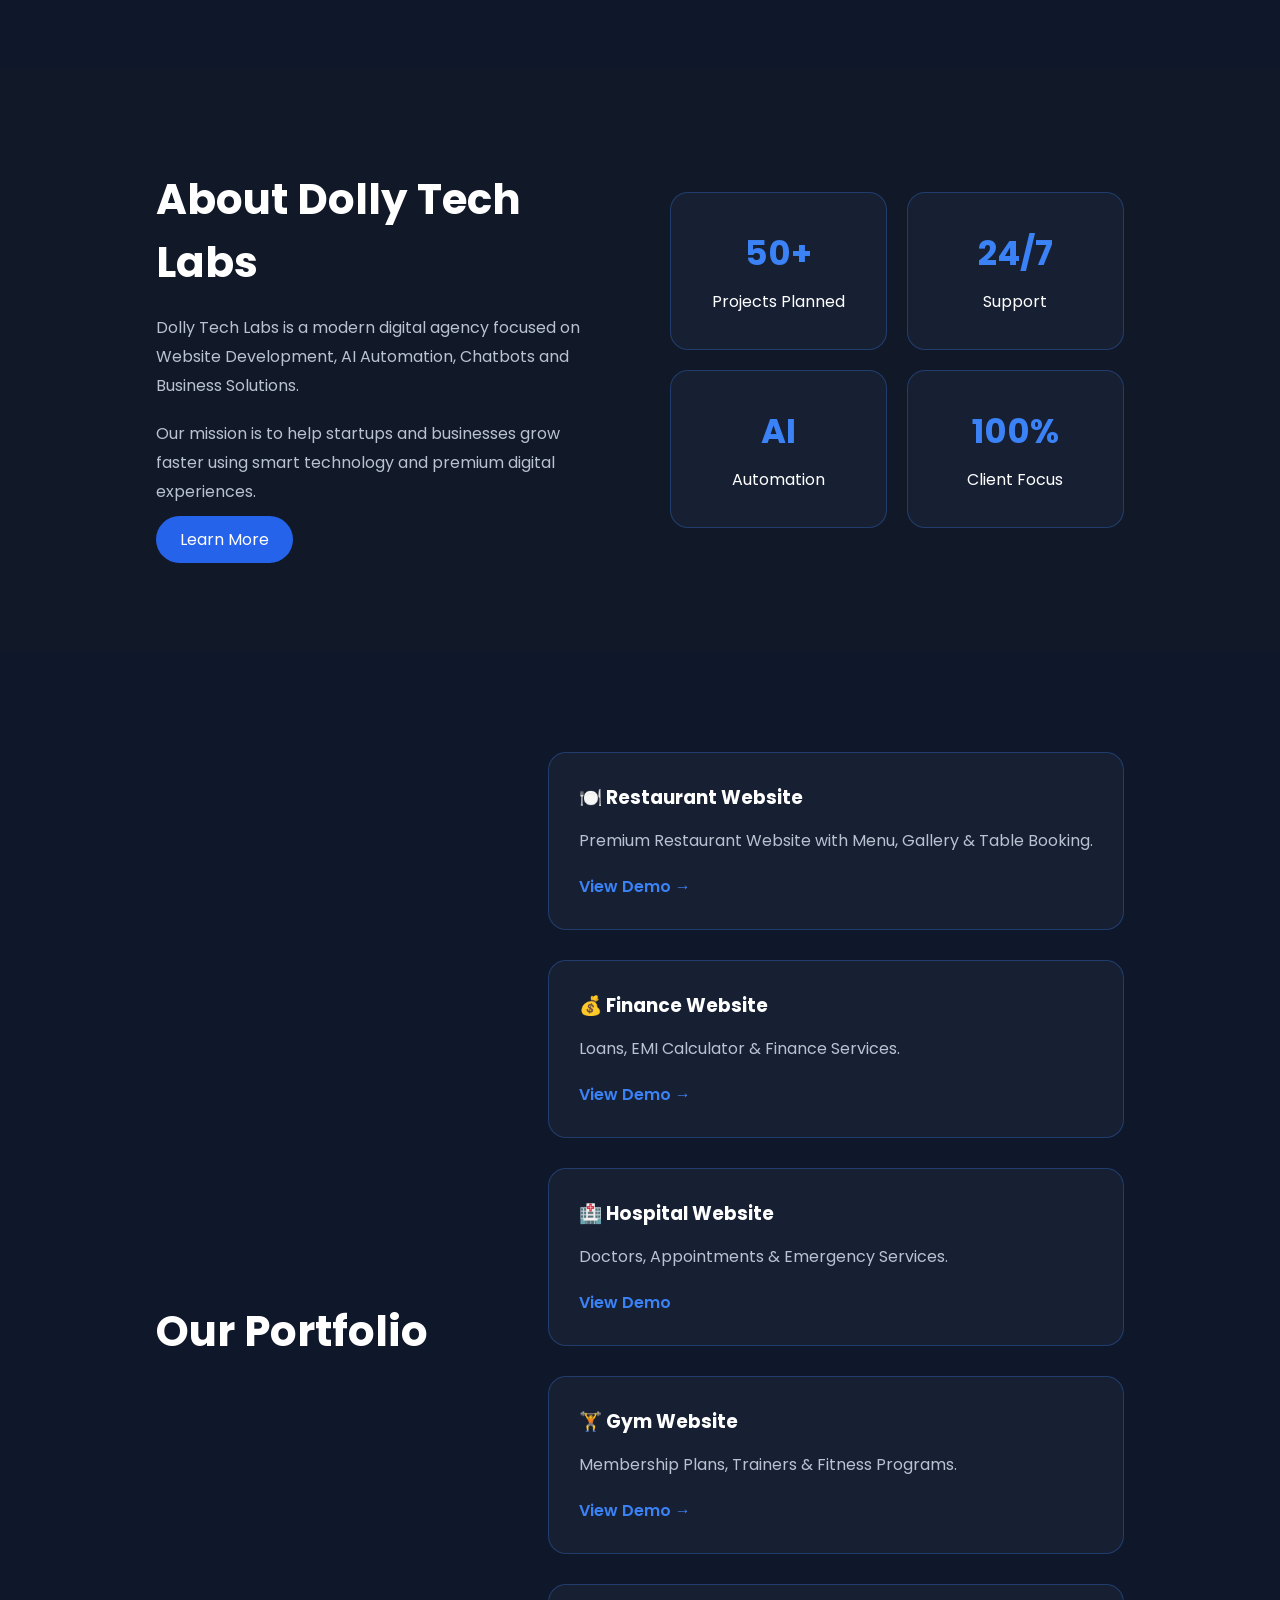
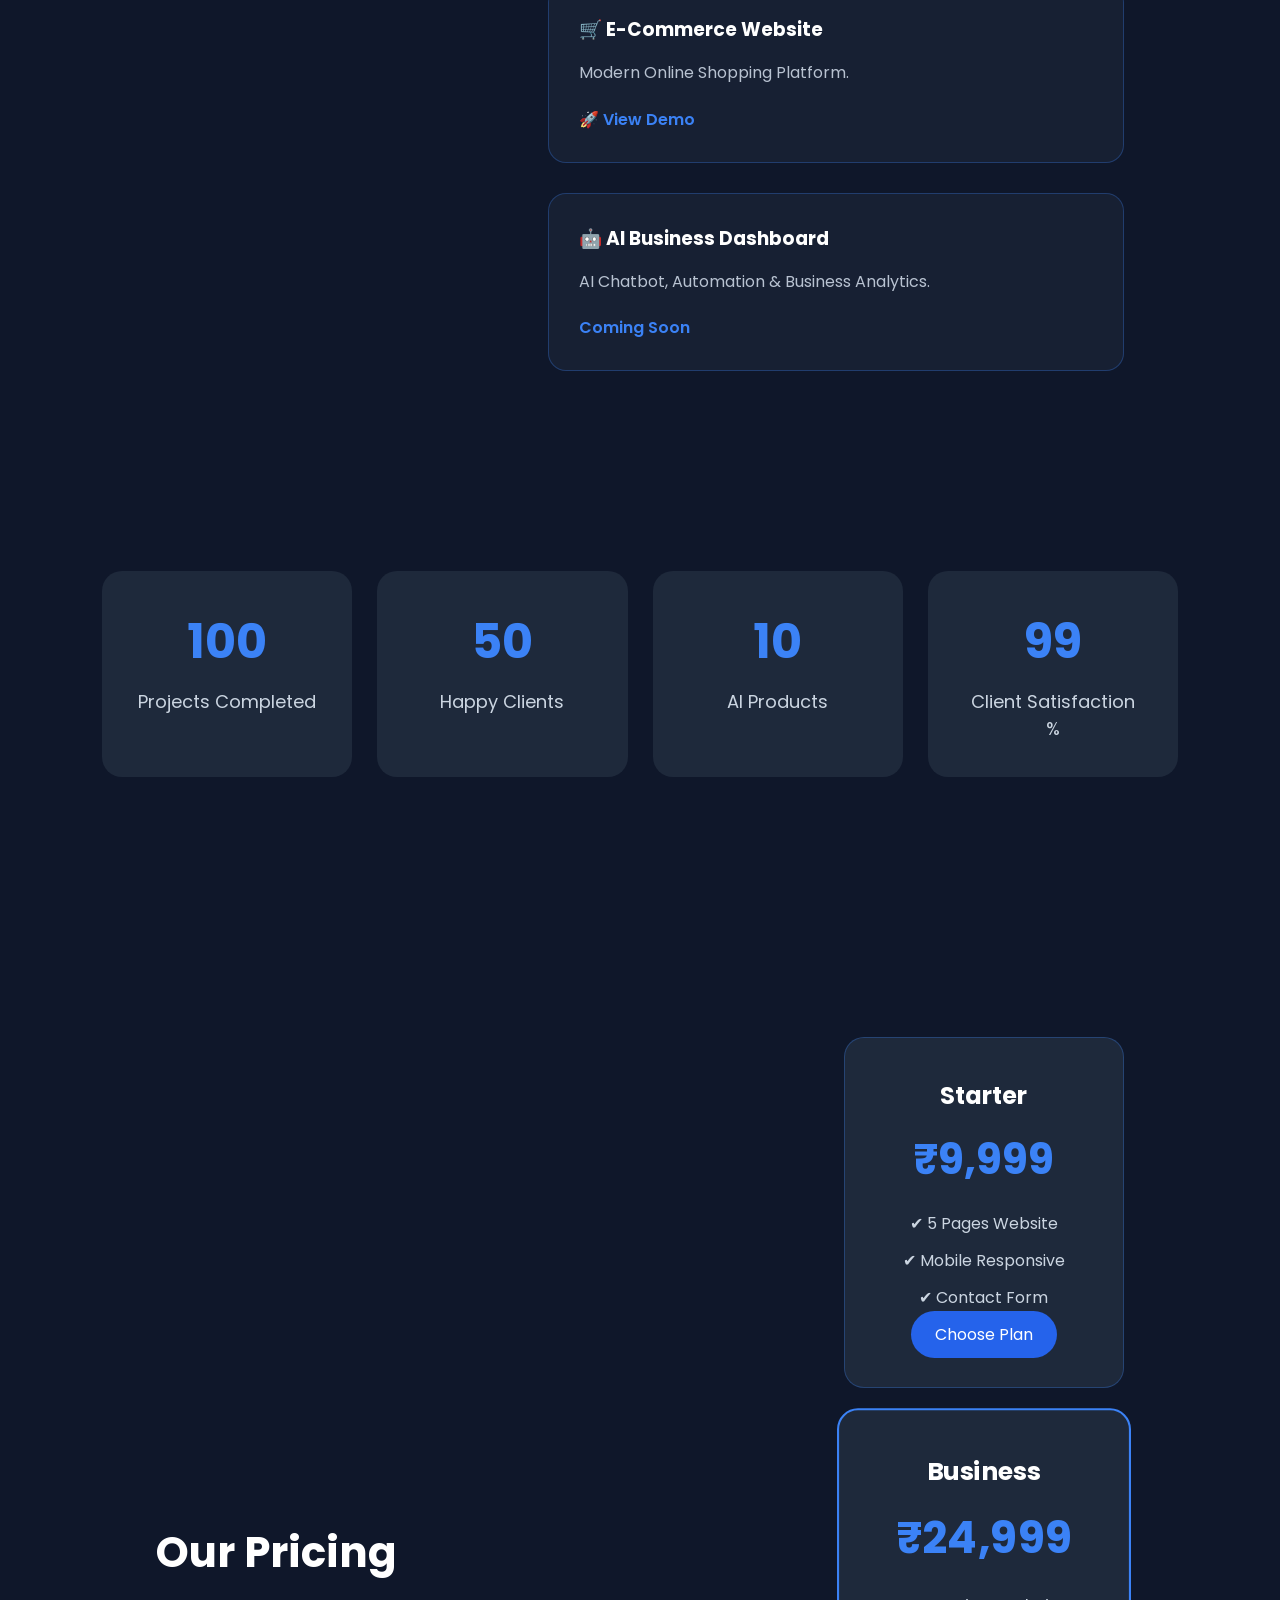
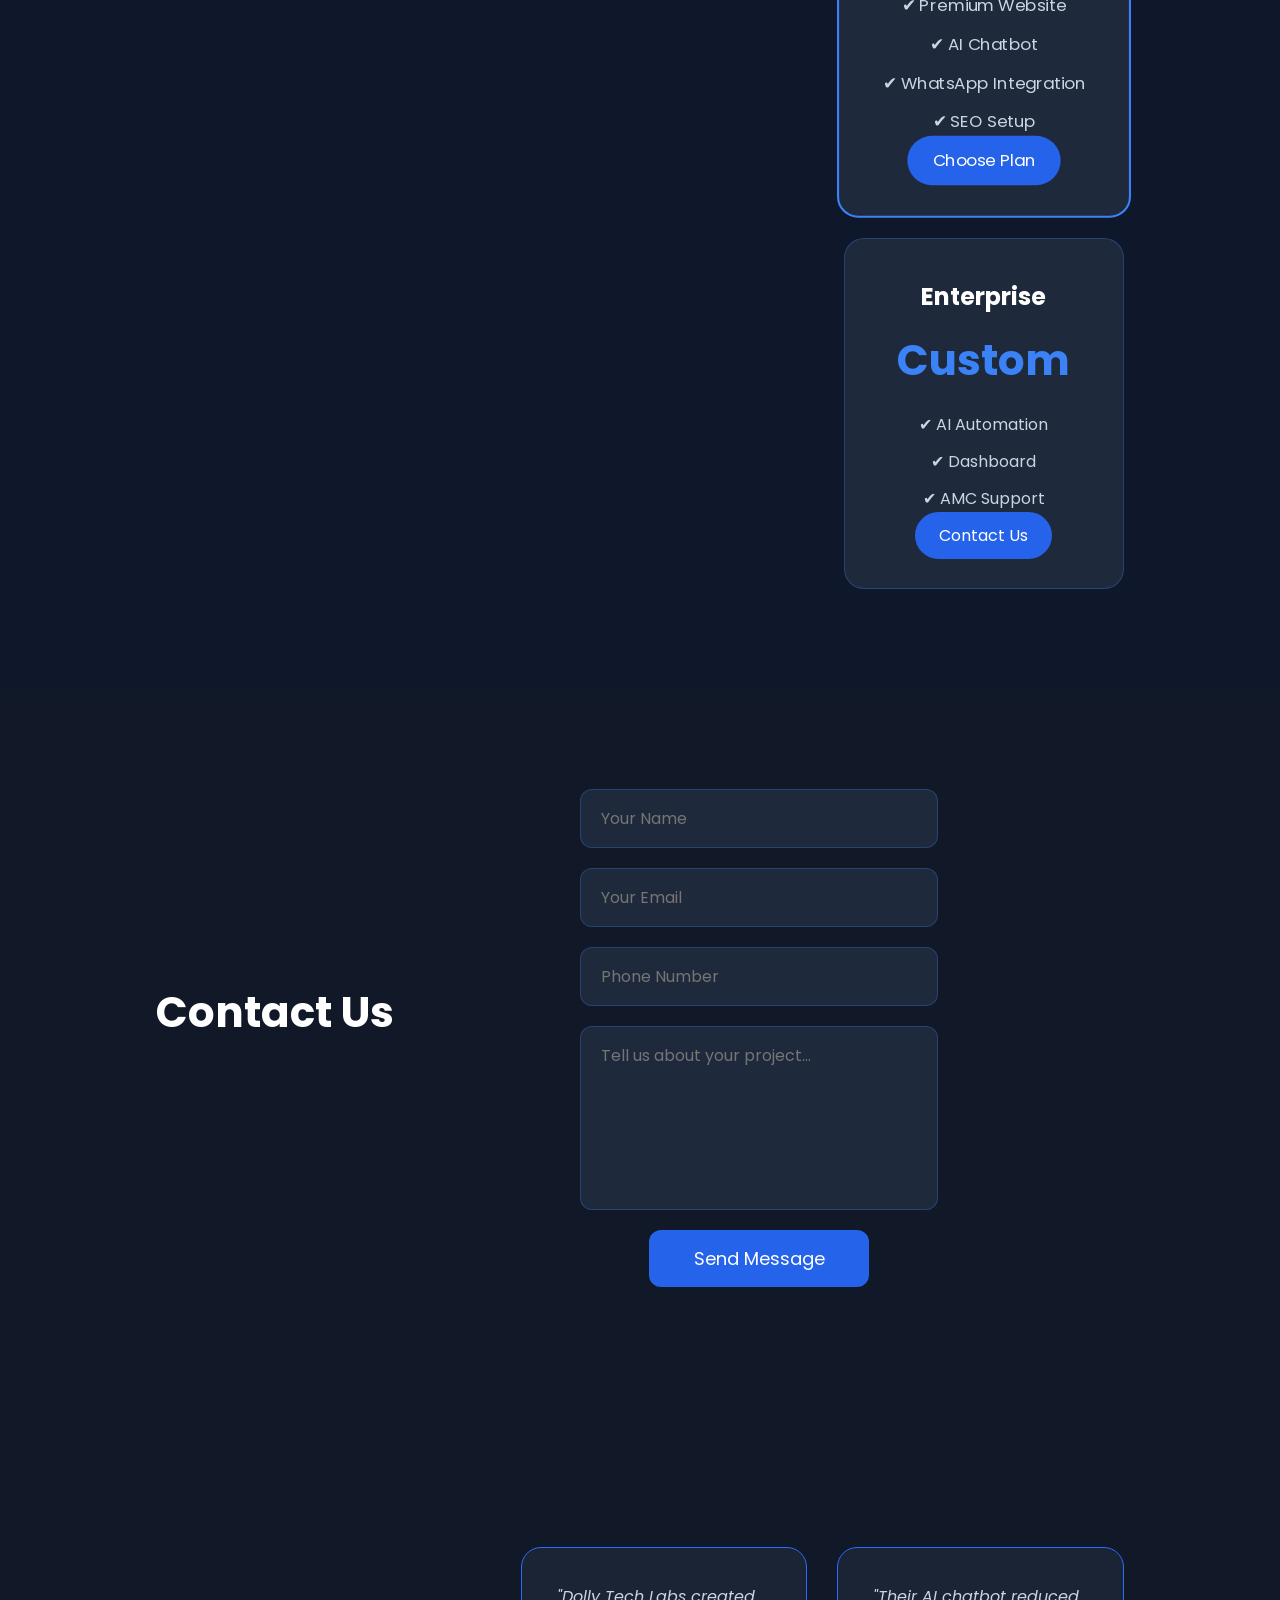
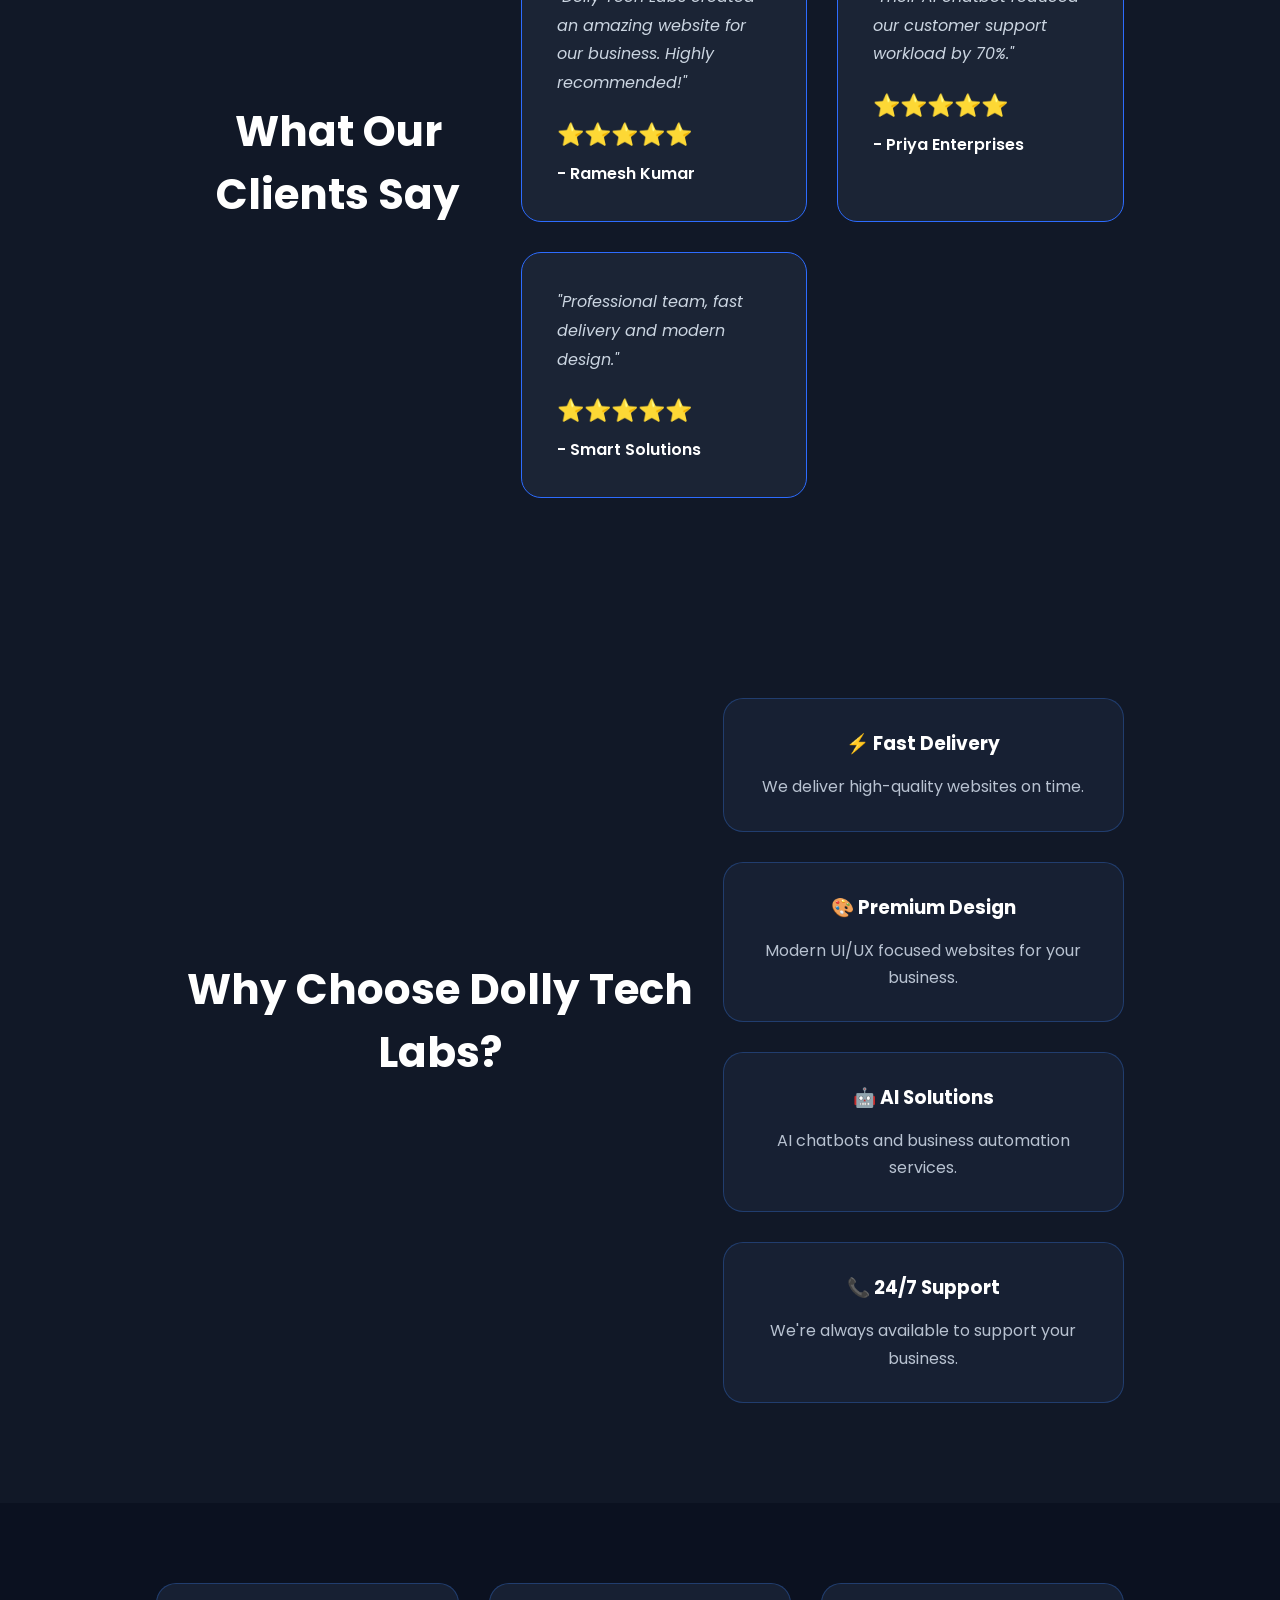
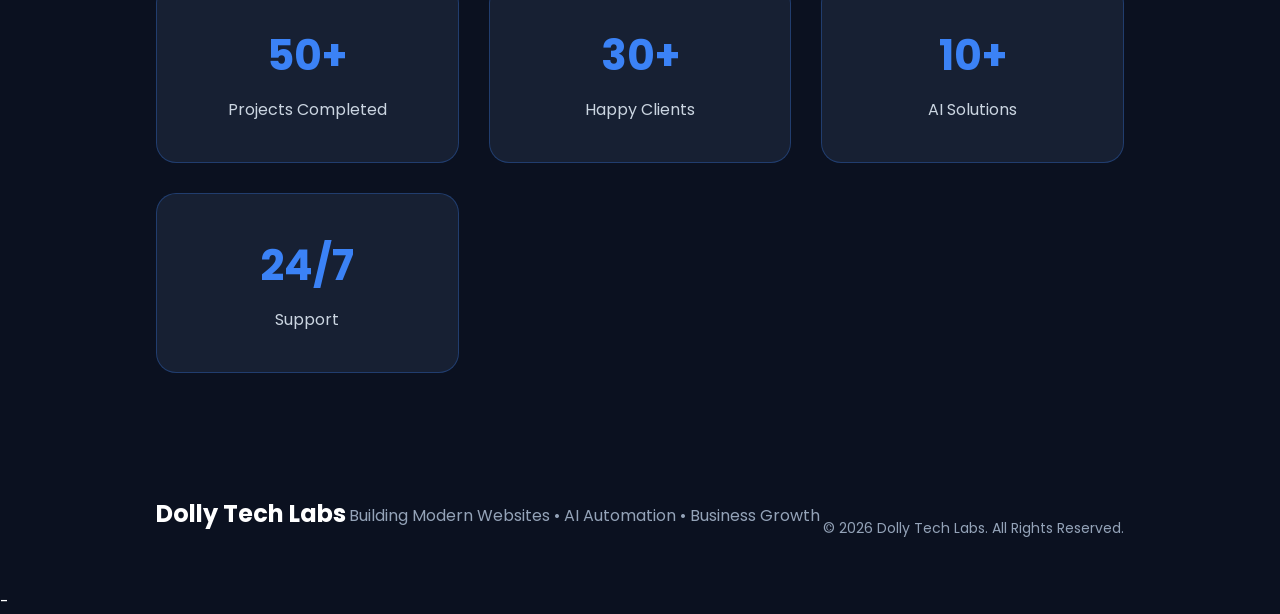
==== commit f868a5cb: "Added E-Commerce Website Demo" ====
--- a/index.html
+++ b/index.html
@@ -237,7 +237,9 @@
 <div class="project-card">
     <h3>🛒 E-Commerce Website</h3>
     <p>Modern Online Shopping Platform.</p>
-    <a href="demos/ecommerce/index.html">Coming Soon</a>
+   <a href="demos/ecommerce/index.html">
+    🚀 View Demo
+</a>
 </div>
 
 <div class="project-card">
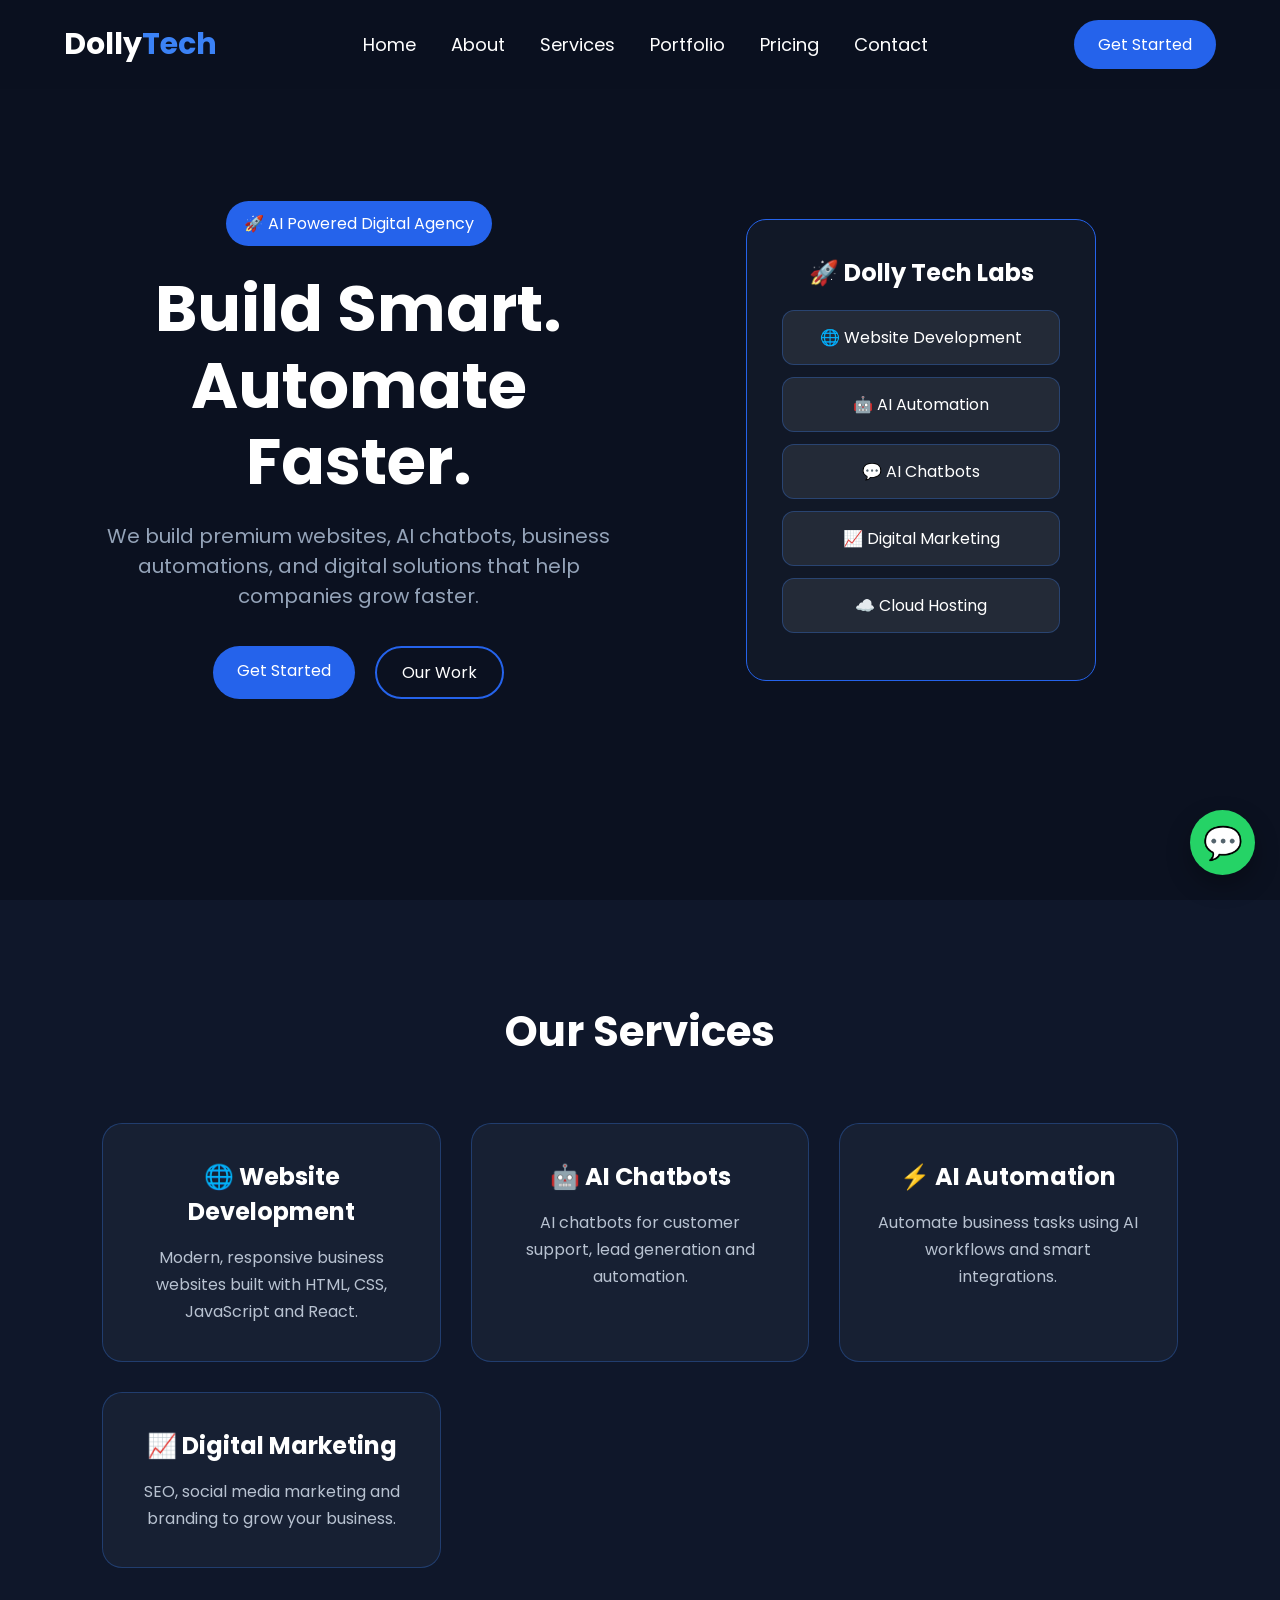
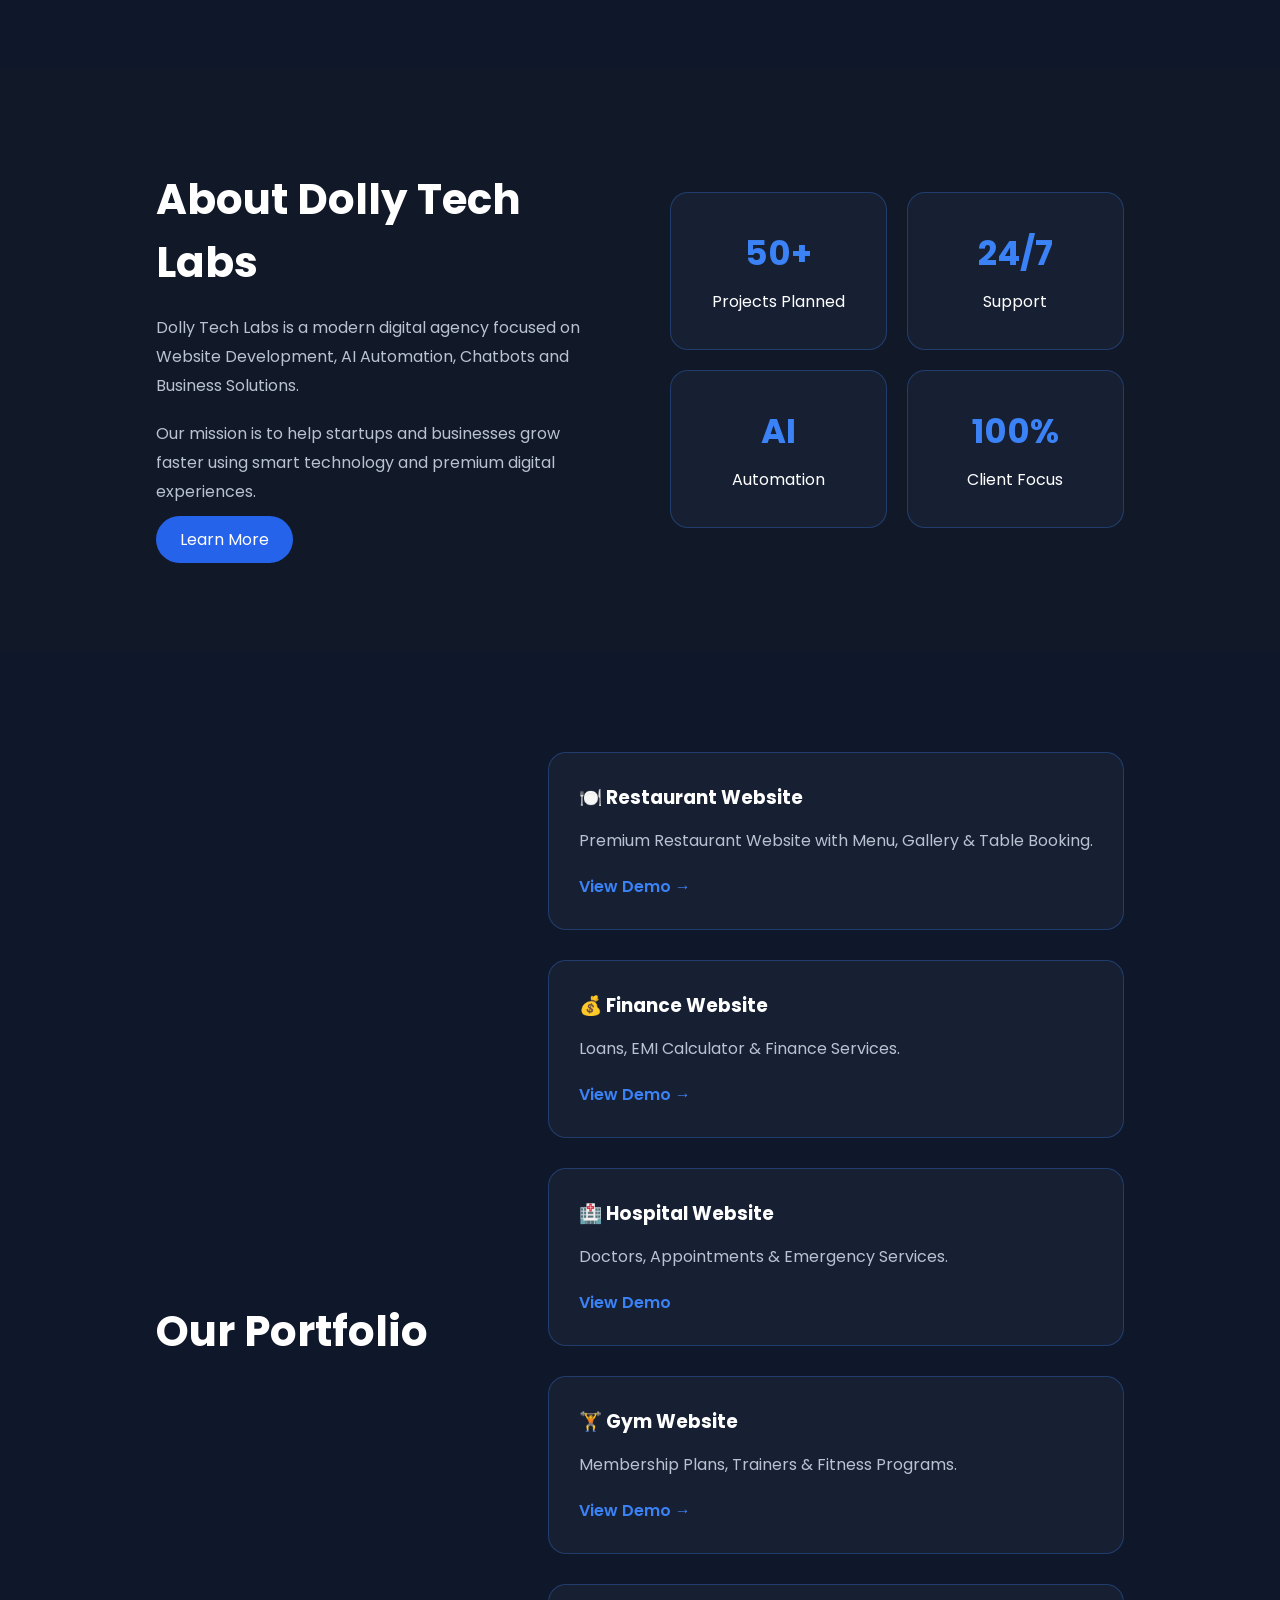
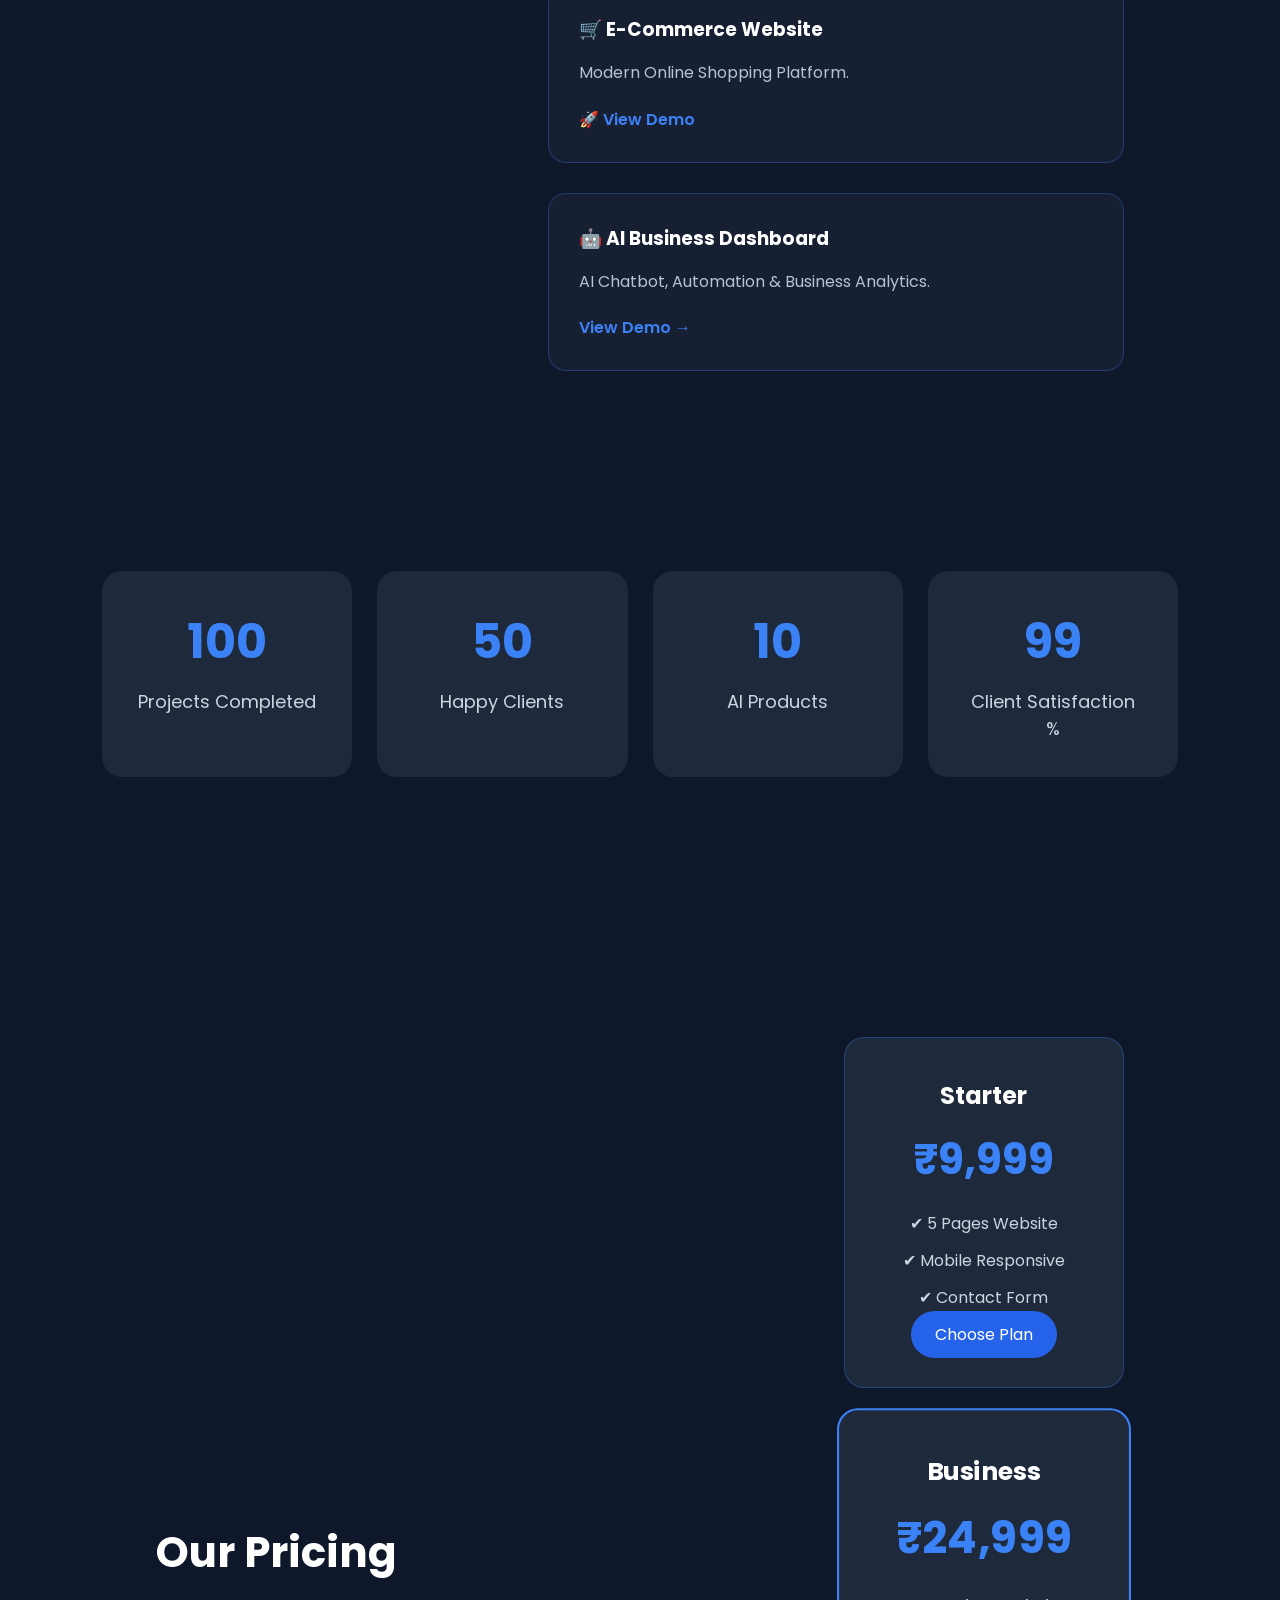
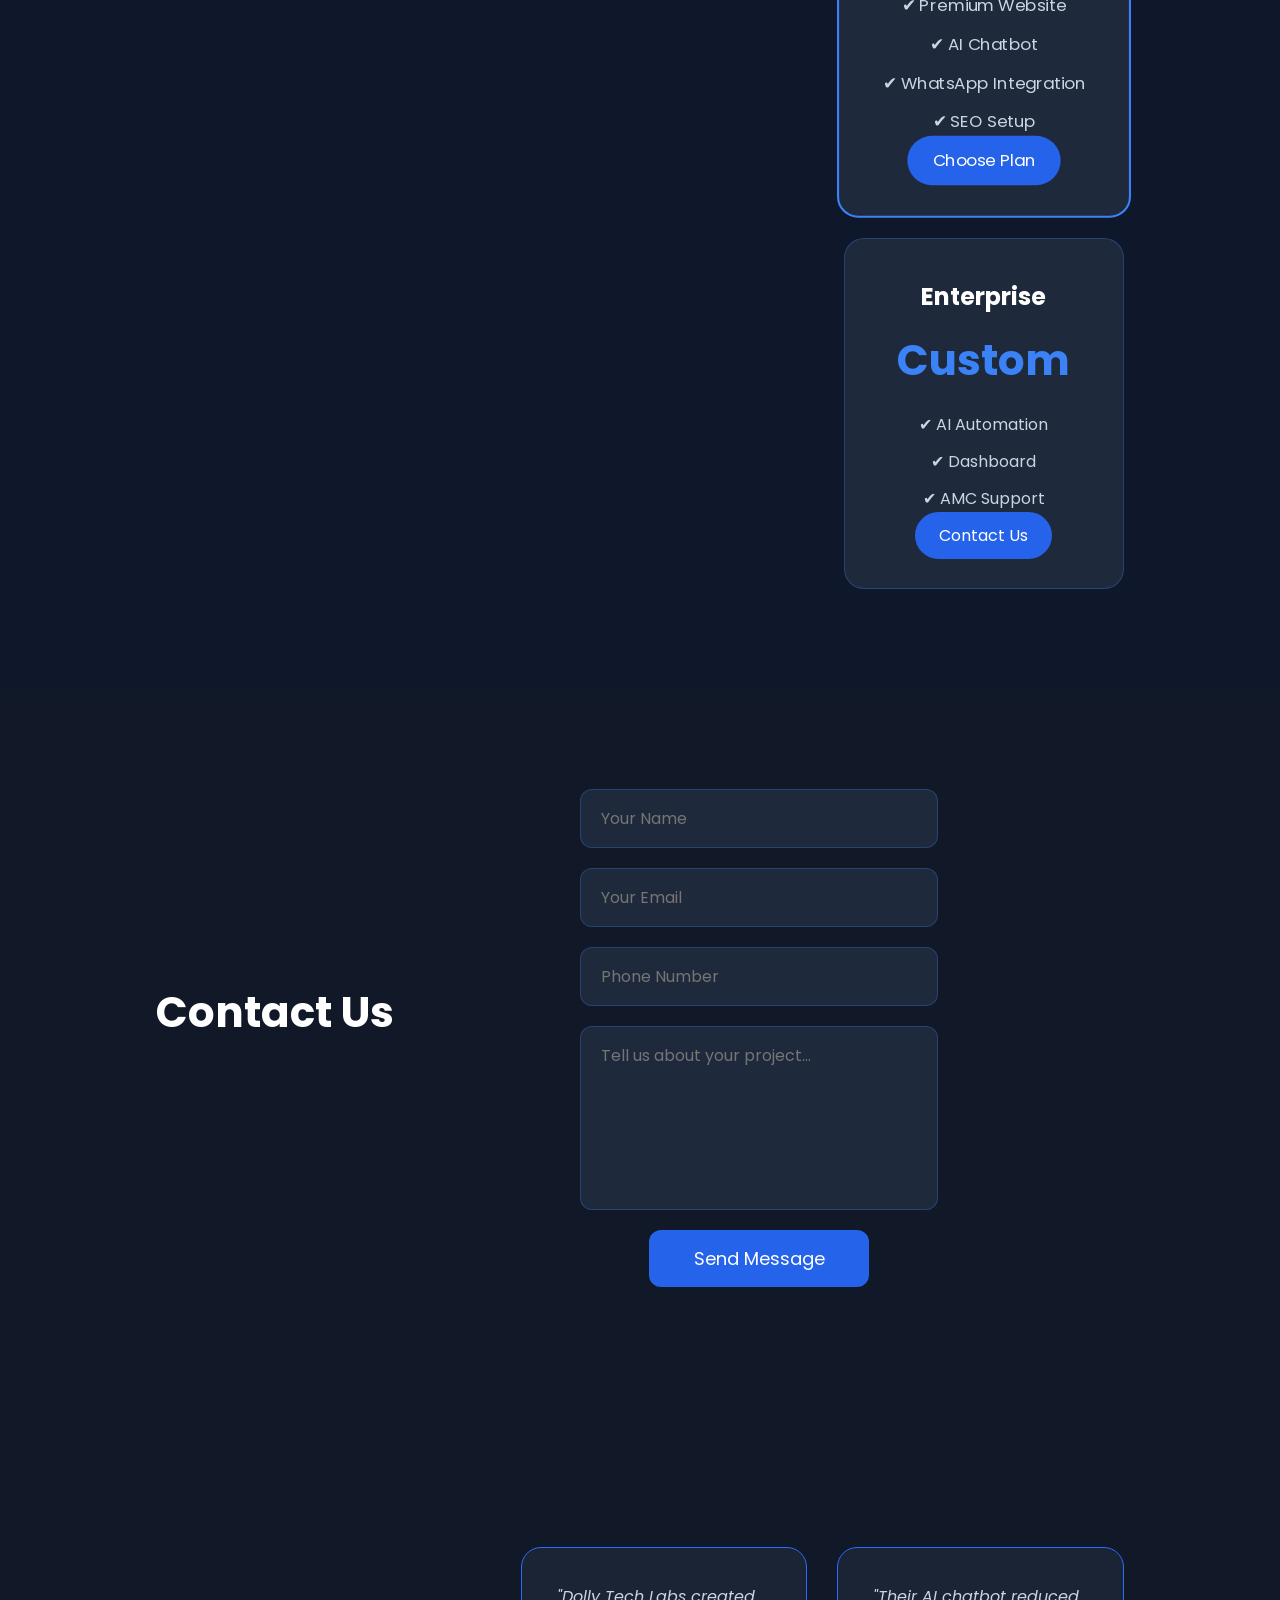
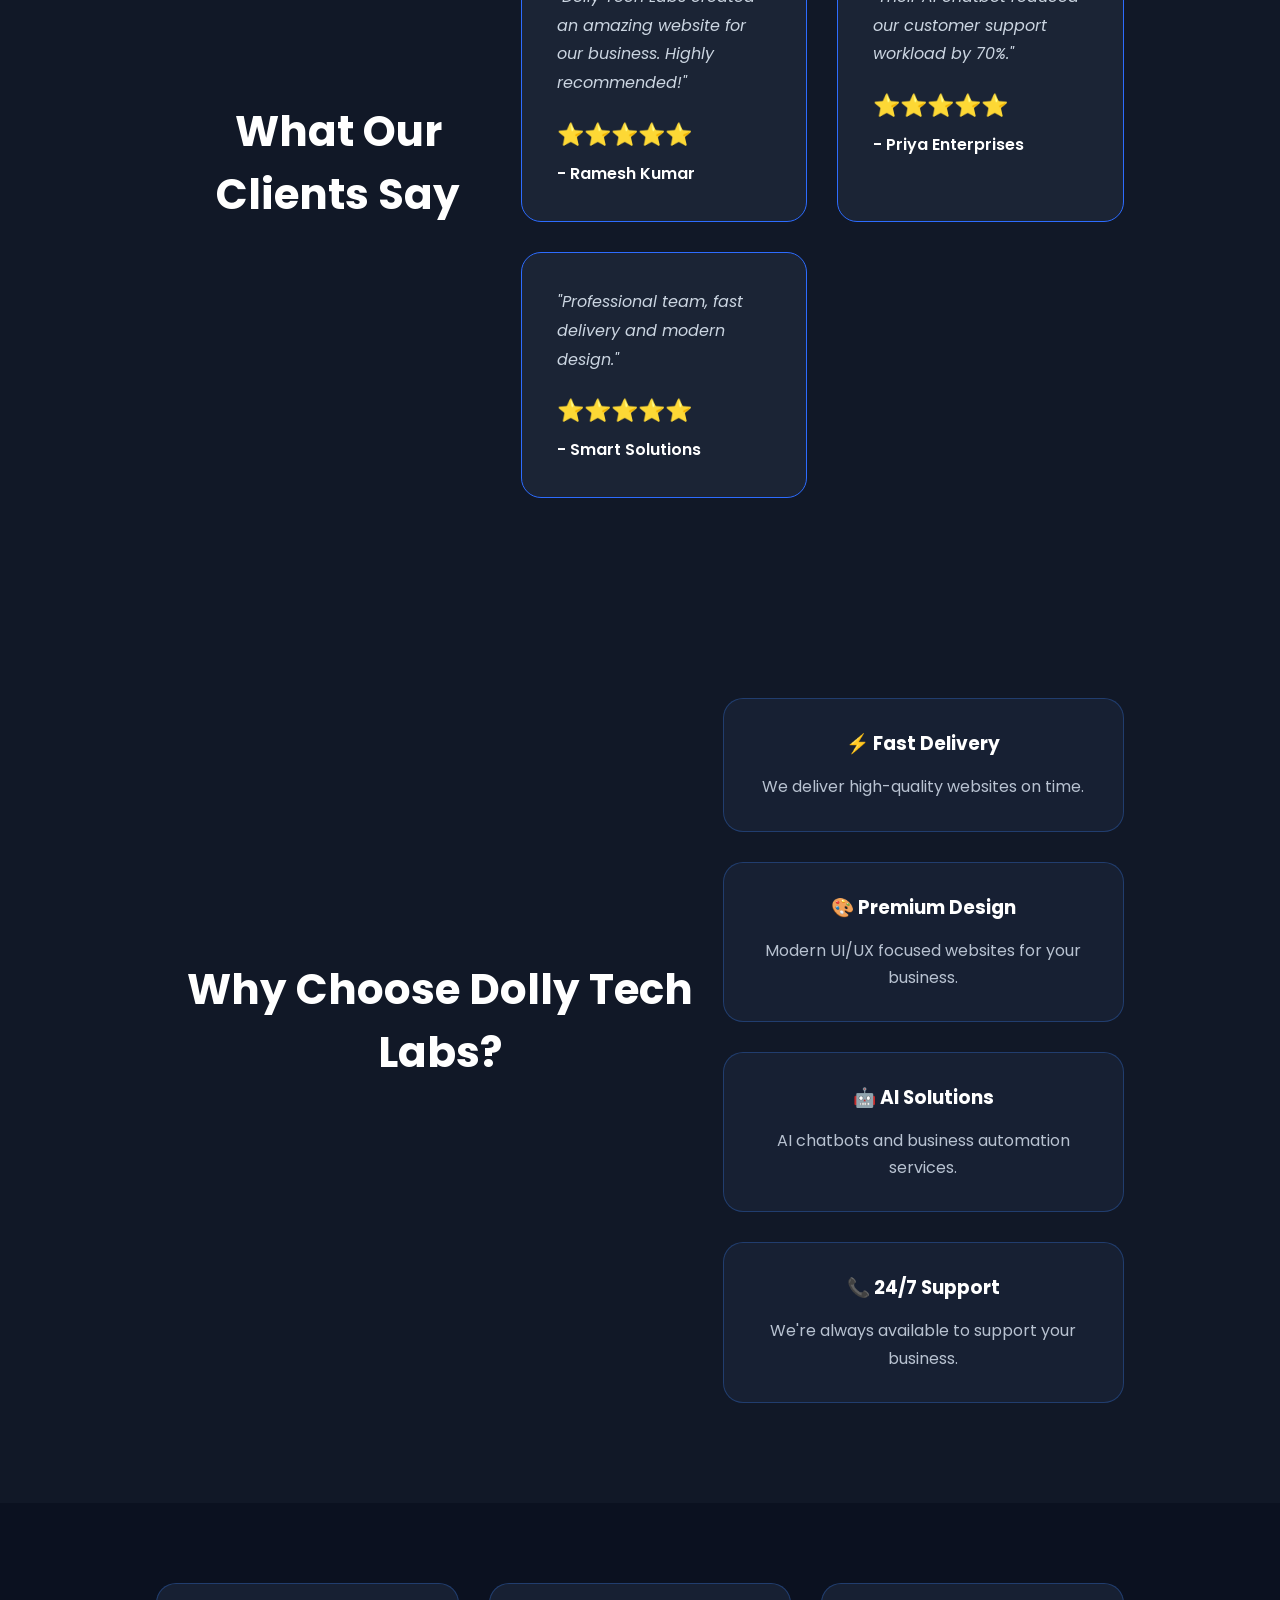
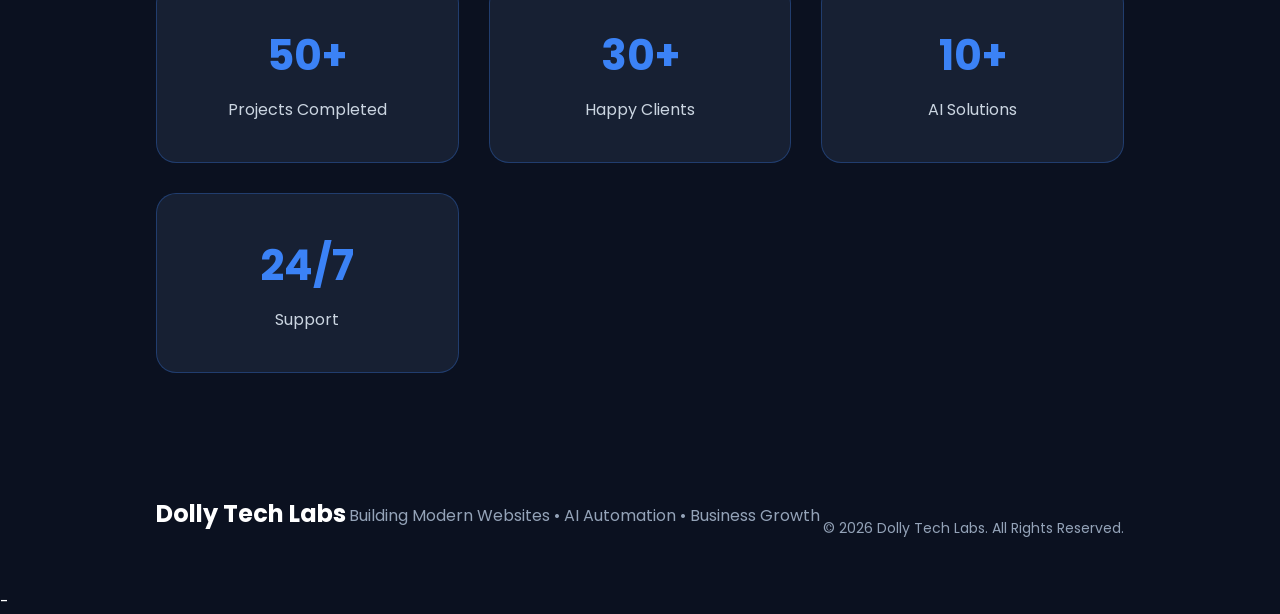
==== commit 7369432c: "Added AI Dashboard V2 Demo" ====
--- a/index.html
+++ b/index.html
@@ -245,7 +245,7 @@
 <div class="project-card">
     <h3>🤖 AI Business Dashboard</h3>
     <p>AI Chatbot, Automation & Business Analytics.</p>
-    <a href="demos/ai-dashboard/index.html">Coming Soon</a>
+    <a href="demos/ai-dashboard/index.html">View Demo →</a>
 </div>
 </div>
         </div>
